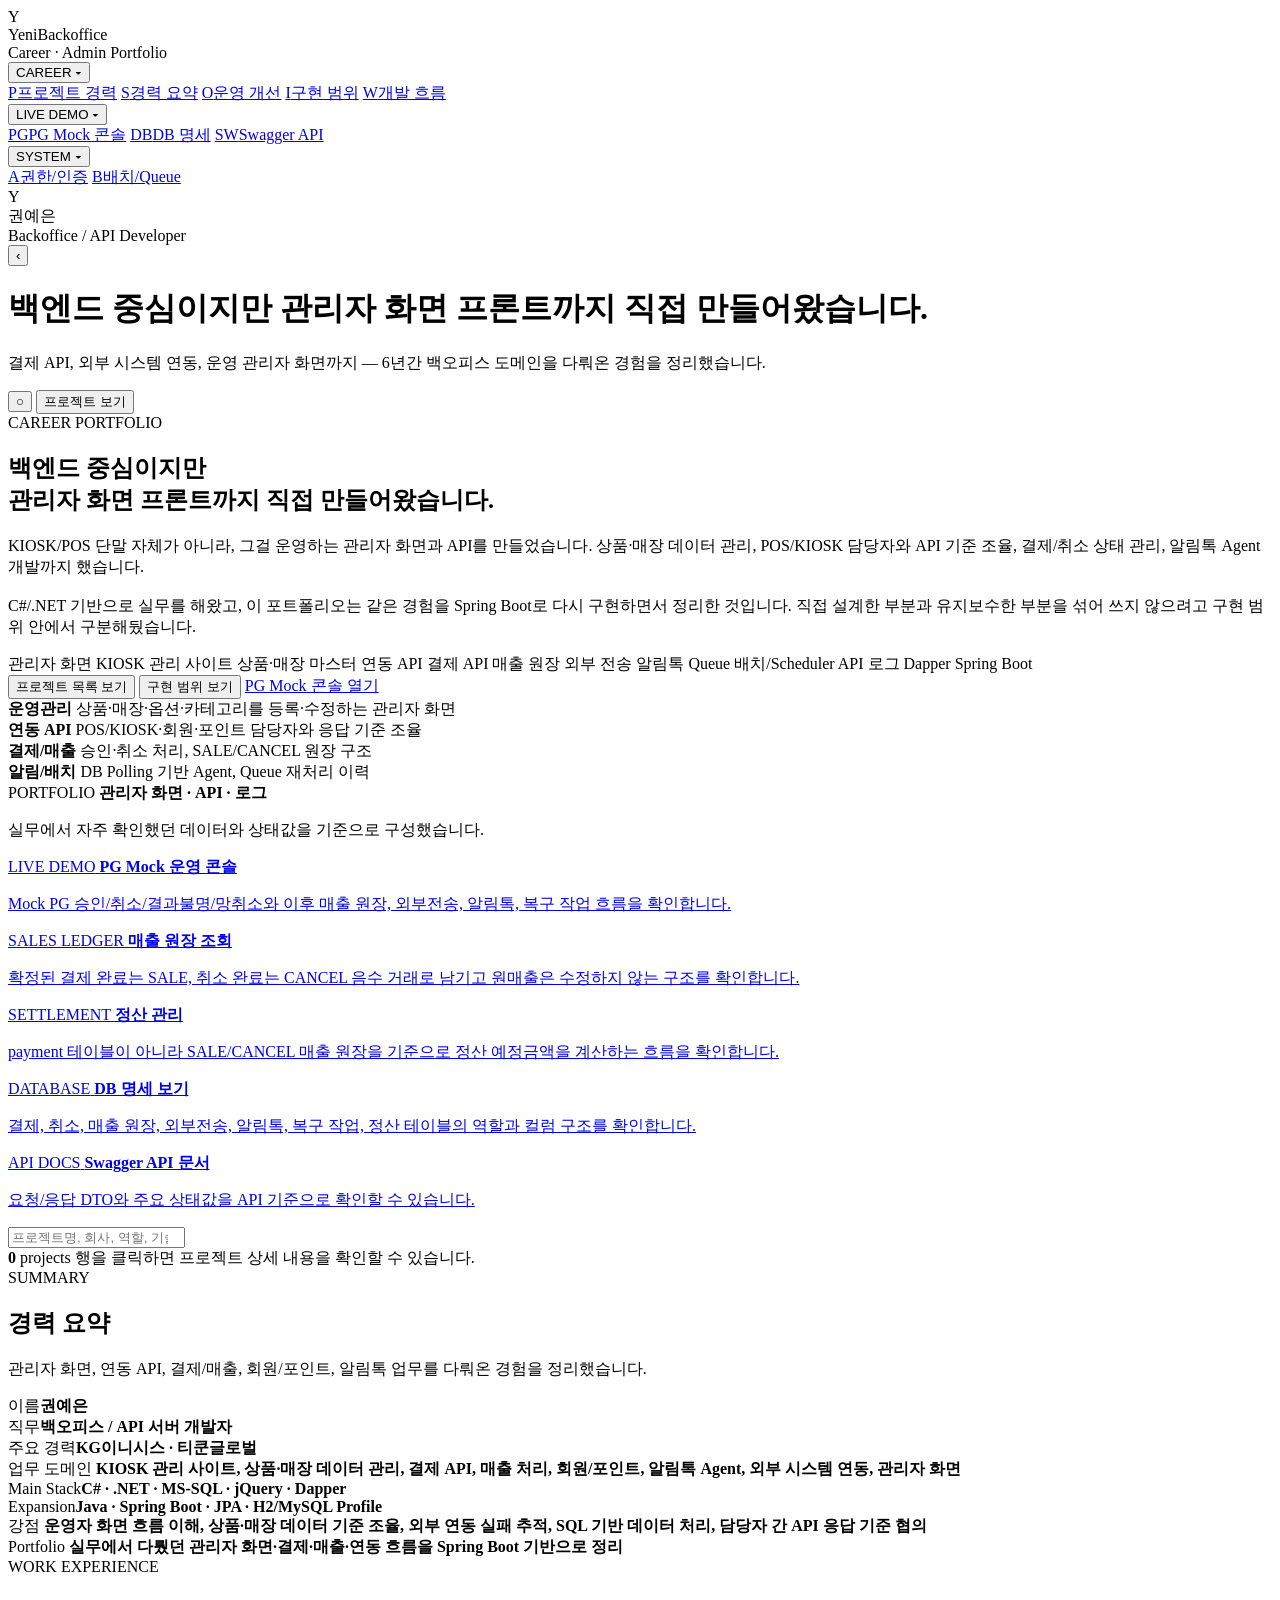
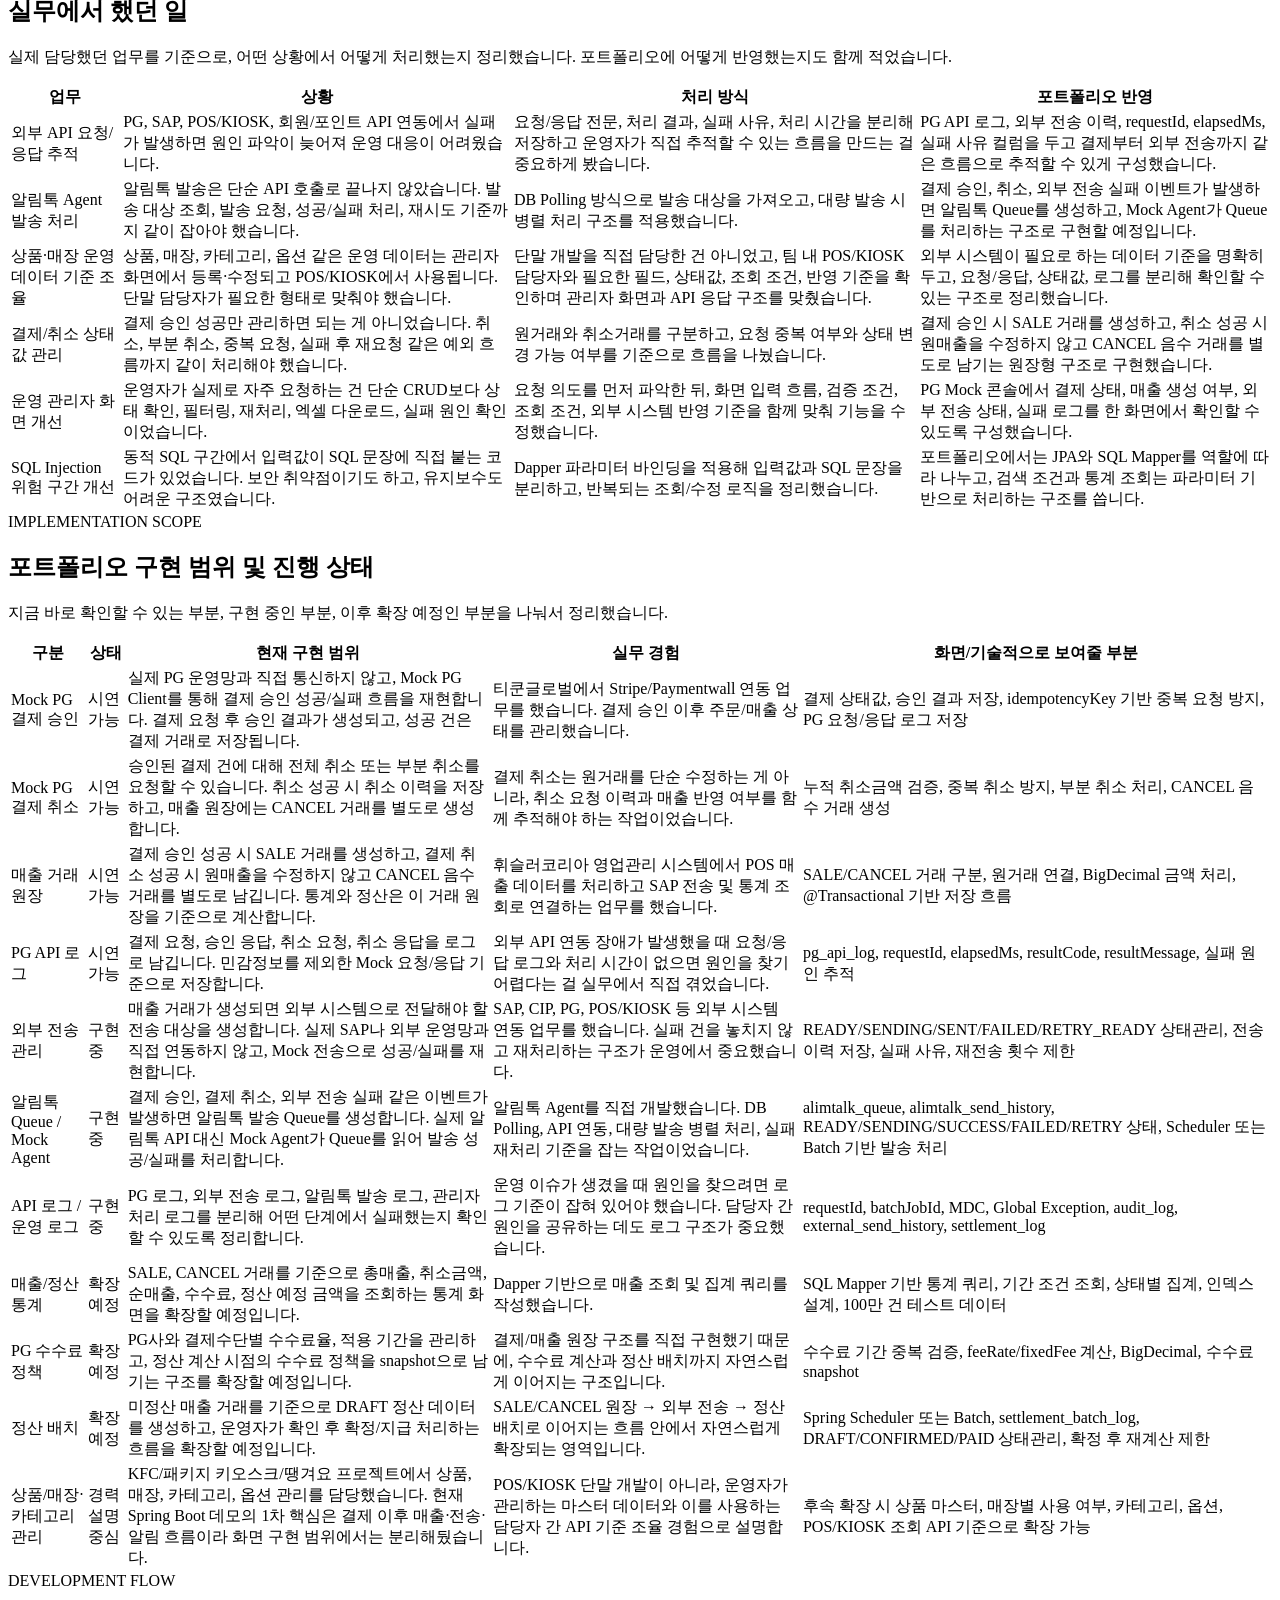
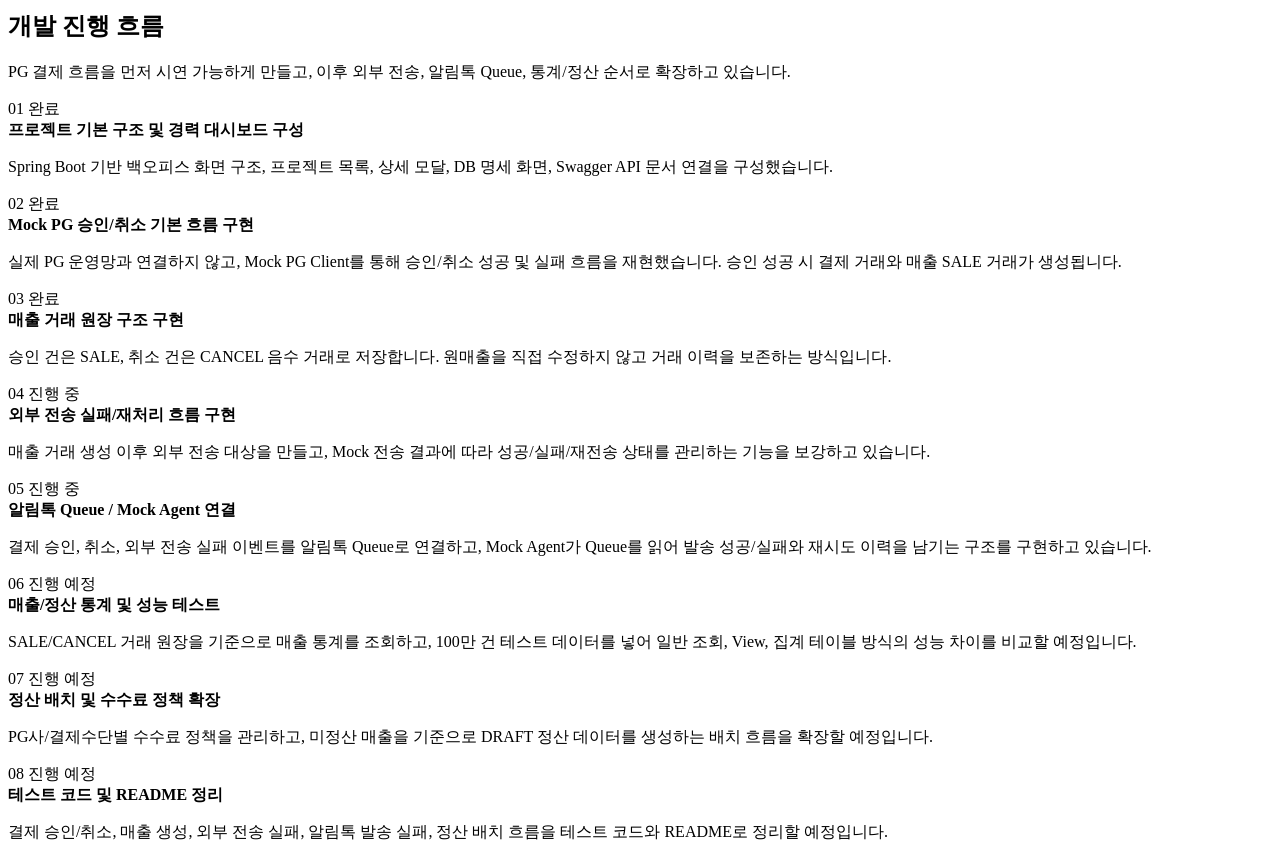
==== api/src/main/resources/templates/dashboard/index.html @ a398a505 "feat: 결제 운영 백오피스 신뢰성 고도화 - 승인/취소 멱등성, 결과불명 복구 작업, SALE/CANCEL 매출 원장 흐름 보강 - RecoveryTask, 외부전송, 알림톡 " ====
﻿<!DOCTYPE html>
<html lang="ko" xmlns:th="http://www.thymeleaf.org">
<head>
    <meta charset="UTF-8" />
    <meta name="viewport" content="width=device-width, initial-scale=1.0" />
    <title>권예은 Backoffice Career Portfolio</title>
    <link rel="stylesheet" th:href="@{/vendor/tabulator/tabulator.min.css}" />
    <link rel="stylesheet" th:href="@{/css/pages/dashboard.css}" />
</head>
<body>
<div class="app">
    <aside class="sidebar" id="sidebar">
        <div class="brand">
            <div class="brand-mark">Y</div>
            <div>
                <div class="brand-title">Yeni<span>Backoffice</span></div>
                <div class="brand-sub">Career · Admin Portfolio</div>
            </div>
        </div>

        <nav class="nav" aria-label="사이드 메뉴">
            <div class="nav-group" data-group="career">
                <button class="nav-toggle" type="button" aria-expanded="true">
                    <span>CAREER</span>
                    <span class="nav-arrow">▾</span>
                </button>
                <div class="nav-items">
                    <a class="nav-link active" href="#projects"><span class="nav-icon">P</span><span class="nav-text">프로젝트 경력</span></a>
                    <a class="nav-link" href="#overview"><span class="nav-icon">S</span><span class="nav-text">경력 요약</span></a>
                    <a class="nav-link" href="#operations"><span class="nav-icon">O</span><span class="nav-text">운영 개선</span></a>
                    <a class="nav-link" href="#scope"><span class="nav-icon">I</span><span class="nav-text">구현 범위</span></a>
                    <a class="nav-link" href="#workflow"><span class="nav-icon">W</span><span class="nav-text">개발 흐름</span></a>
                </div>
            </div>

            <div class="nav-group" data-group="demo">
                <button class="nav-toggle" type="button" aria-expanded="true">
                    <span>LIVE DEMO</span>
                    <span class="nav-arrow">▾</span>
                </button>
                <div class="nav-items">
                    <a class="nav-link" href="/admin/payment-operations"><span class="nav-icon">PG</span><span class="nav-text">PG Mock 콘솔</span></a>
                    <a class="nav-link" href="/admin/database-spec"><span class="nav-icon">DB</span><span class="nav-text">DB 명세</span></a>
                    <a class="nav-link" href="/swagger-ui/index.html" target="_blank" rel="noopener"><span class="nav-icon">SW</span><span class="nav-text">Swagger API</span></a>
                </div>
            </div>

            <div class="nav-group" data-group="system">
                <button class="nav-toggle" type="button" aria-expanded="true">
                    <span>SYSTEM</span>
                    <span class="nav-arrow">▾</span>
                </button>
                <div class="nav-items">
                    <a class="nav-link" href="#workflow"><span class="nav-icon">A</span><span class="nav-text">권한/인증</span></a>
                    <a class="nav-link" href="#workflow"><span class="nav-icon">B</span><span class="nav-text">배치/Queue</span></a>
                </div>
            </div>
        </nav>

        <div class="sidebar-footer">
            <div class="mini-profile">
                <div class="mini-avatar">Y</div>
                <div>
                    <div class="mini-name">권예은</div>
                    <div class="mini-role">Backoffice / API Developer</div>
                </div>
            </div>
        </div>
    </aside>

    <main class="main">
        <header class="topbar">
            <div class="top-left">
                <button class="menu-btn sidebar-toggle-btn" type="button" onclick="toggleSidebar()" aria-label="사이드바 접기/펼치기">
                    <span class="toggle-icon">‹</span>
                </button>
                <div class="page-title">
                    <h1>백엔드 중심이지만 관리자 화면 프론트까지 직접 만들어왔습니다.</h1>
                    <p>결제 API, 외부 시스템 연동, 운영 관리자 화면까지 — 6년간 백오피스 도메인을 다뤄온 경험을 정리했습니다.</p>
                </div>
            </div>
            <div class="top-actions">
                <button class="icon-btn" type="button" aria-label="알림">○</button>
                <button class="primary-action" type="button" onclick="document.getElementById('projects').scrollIntoView({behavior:'smooth'})">프로젝트 보기</button>
            </div>
        </header>

        <section class="content">
            <section class="impact-hero reveal" id="projects">
                <div class="impact-copy">
                    <div class="eyebrow">CAREER PORTFOLIO</div>
                    <h2>
                        백엔드 중심이지만<br />
                        관리자 화면 프론트까지 직접 만들어왔습니다.
                    </h2>
                    <p>
                        KIOSK/POS 단말 자체가 아니라, 그걸 운영하는 관리자 화면과 API를 만들었습니다.
                        상품·매장 데이터 관리, POS/KIOSK 담당자와 API 기준 조율,
                        결제/취소 상태 관리, 알림톡 Agent 개발까지 했습니다.
                        <br /><br />
                        C#/.NET 기반으로 실무를 해왔고, 이 포트폴리오는 같은 경험을
                        Spring Boot로 다시 구현하면서 정리한 것입니다.
                        직접 설계한 부분과 유지보수한 부분을 섞어 쓰지 않으려고
                        구현 범위 안에서 구분해뒀습니다.
                    </p>

                    <div class="hero-keywords" aria-label="핵심 업무 키워드">
                        <span>관리자 화면</span>
                        <span>KIOSK 관리 사이트</span>
                        <span>상품·매장 마스터</span>
                        <span>연동 API</span>
                        <span>결제 API</span>
                        <span>매출 원장</span>
                        <span>외부 전송</span>
                        <span>알림톡 Queue</span>
                        <span>배치/Scheduler</span>
                        <span>API 로그</span>
                        <span>Dapper</span>
                        <span>Spring Boot</span>
                    </div>

                    <div class="hero-actions">
                        <button class="primary-action" type="button" onclick="document.querySelector('.table-wrap').scrollIntoView({behavior:'smooth', block:'start'})">프로젝트 목록 보기</button>
                        <button class="btn" type="button" onclick="document.getElementById('scope').scrollIntoView({behavior:'smooth', block:'start'})">구현 범위 보기</button>
                        <a class="primary-action" href="/admin/payment-operations">PG Mock 콘솔 열기</a>
                    </div>
                </div>

                <div class="impact-stats" aria-label="경력 요약 지표">
                    <div class="stat-card">
                        <strong>운영관리</strong>
                        <span>상품·매장·옵션·카테고리를 등록·수정하는 관리자 화면</span>
                    </div>
                    <div class="stat-card">
                        <strong>연동 API</strong>
                        <span>POS/KIOSK·회원·포인트 담당자와 응답 기준 조율</span>
                    </div>
                    <div class="stat-card">
                        <strong>결제/매출</strong>
                        <span>승인·취소 처리, SALE/CANCEL 원장 구조</span>
                    </div>
                    <div class="stat-card">
                        <strong>알림/배치</strong>
                        <span>DB Polling 기반 Agent, Queue 재처리 이력</span>
                    </div>
                    <div class="stat-note">
                        <span>PORTFOLIO</span>
                        <strong>관리자 화면 · API · 로그</strong>
                        <p>실무에서 자주 확인했던 데이터와 상태값을 기준으로 구성했습니다.</p>
                    </div>
                </div>
            </section>

            <section class="demo-entry reveal delayed" aria-label="포트폴리오 구현 데모 바로가기">
                <a class="demo-entry-card primary" href="/admin/payment-operations">
                    <span>LIVE DEMO</span>
                    <strong>PG Mock 운영 콘솔</strong>
                    <p>Mock PG 승인/취소/결과불명/망취소와 이후 매출 원장, 외부전송, 알림톡, 복구 작업 흐름을 확인합니다.</p>
                </a>
                <a class="demo-entry-card" href="/admin/sales-ledger">
                    <span>SALES LEDGER</span>
                    <strong>매출 원장 조회</strong>
                    <p>확정된 결제 완료는 SALE, 취소 완료는 CANCEL 음수 거래로 남기고 원매출은 수정하지 않는 구조를 확인합니다.</p>
                </a>
                <a class="demo-entry-card" href="/admin/settlements">
                    <span>SETTLEMENT</span>
                    <strong>정산 관리</strong>
                    <p>payment 테이블이 아니라 SALE/CANCEL 매출 원장을 기준으로 정산 예정금액을 계산하는 흐름을 확인합니다.</p>
                </a>
                <a class="demo-entry-card" href="/admin/database-spec">
                    <span>DATABASE</span>
                    <strong>DB 명세 보기</strong>
                    <p>결제, 취소, 매출 원장, 외부전송, 알림톡, 복구 작업, 정산 테이블의 역할과 컬럼 구조를 확인합니다.</p>
                </a>
                <a class="demo-entry-card" href="/swagger-ui/index.html" target="_blank" rel="noopener">
                    <span>API DOCS</span>
                    <strong>Swagger API 문서</strong>
                    <p>요청/응답 DTO와 주요 상태값을 API 기준으로 확인할 수 있습니다.</p>
                </a>
            </section>

            <div class="search-row reveal delayed">
                <div class="search-wrap">
                    <input class="main-search" id="keywordInput" type="search" placeholder="프로젝트명, 회사, 역할, 기술 키워드 검색" />
                </div>
            </div>

            <div class="filter-chips" id="filterChips"></div>

            <div class="table-wrap">
                <div class="result-meta">
                    <span><strong id="resultCount">0</strong> projects</span>
                    <span>행을 클릭하면 프로젝트 상세 내용을 확인할 수 있습니다.</span>
                </div>
                <div id="projectTable" class="project-table" aria-label="경력 프로젝트 목록"></div>
            </div>

            <section class="section" id="overview">
                <div class="section-head">
                    <div class="section-label">SUMMARY</div>
                    <h2>경력 요약</h2>
                    <p>관리자 화면, 연동 API, 결제/매출, 회원/포인트, 알림톡 업무를 다뤄온 경험을 정리했습니다.</p>
                </div>

                <div class="overview-grid">
                    <div class="plain-panel">
                        <div class="plain-row"><span>이름</span><strong>권예은</strong></div>
                        <div class="plain-row"><span>직무</span><strong>백오피스 / API 서버 개발자</strong></div>
                        <div class="plain-row"><span>주요 경력</span><strong>KG이니시스 · 티쿤글로벌</strong></div>
                        <div class="plain-row">
                            <span>업무 도메인</span>
                            <strong>KIOSK 관리 사이트, 상품·매장 데이터 관리, 결제 API, 매출 처리, 회원/포인트, 알림톡 Agent, 외부 시스템 연동, 관리자 화면</strong>
                        </div>
                    </div>

                    <div class="plain-panel">
                        <div class="plain-row"><span>Main Stack</span><strong>C# · .NET · MS-SQL · jQuery · Dapper</strong></div>
                        <div class="plain-row"><span>Expansion</span><strong>Java · Spring Boot · JPA · H2/MySQL Profile</strong></div>
                        <div class="plain-row">
                            <span>강점</span>
                            <strong>운영자 화면 흐름 이해, 상품·매장 데이터 기준 조율, 외부 연동 실패 추적, SQL 기반 데이터 처리, 담당자 간 API 응답 기준 협의</strong>
                        </div>
                        <div class="plain-row">
                            <span>Portfolio</span>
                            <strong>실무에서 다뤘던 관리자 화면·결제·매출·연동 흐름을 Spring Boot 기반으로 정리</strong>
                        </div>
                    </div>
                </div>
            </section>

            <section class="section" id="operations">
                <div class="section-head">
                    <div class="section-label">WORK EXPERIENCE</div>
                    <h2>실무에서 했던 일</h2>
                    <p>
                        실제 담당했던 업무를 기준으로, 어떤 상황에서 어떻게 처리했는지 정리했습니다.
                        포트폴리오에 어떻게 반영했는지도 함께 적었습니다.
                    </p>
                </div>

                <div class="table-wrap">
                    <table class="scope-table">
                        <thead>
                        <tr>
                            <th>업무</th>
                            <th>상황</th>
                            <th>처리 방식</th>
                            <th>포트폴리오 반영</th>
                        </tr>
                        </thead>
                        <tbody>
                        <tr>
                            <td>외부 API 요청/응답 추적</td>
                            <td>
                                PG, SAP, POS/KIOSK, 회원/포인트 API 연동에서 실패가 발생하면
                                원인 파악이 늦어져 운영 대응이 어려웠습니다.
                            </td>
                            <td>
                                요청/응답 전문, 처리 결과, 실패 사유, 처리 시간을 분리해 저장하고
                                운영자가 직접 추적할 수 있는 흐름을 만드는 걸 중요하게 봤습니다.
                            </td>
                            <td>
                                PG API 로그, 외부 전송 이력, requestId, elapsedMs, 실패 사유 컬럼을 두고
                                결제부터 외부 전송까지 같은 흐름으로 추적할 수 있게 구성했습니다.
                            </td>
                        </tr>

                        <tr>
                            <td>알림톡 Agent 발송 처리</td>
                            <td>
                                알림톡 발송은 단순 API 호출로 끝나지 않았습니다.
                                발송 대상 조회, 발송 요청, 성공/실패 처리, 재시도 기준까지 같이 잡아야 했습니다.
                            </td>
                            <td>
                                DB Polling 방식으로 발송 대상을 가져오고,
                                대량 발송 시 병렬 처리 구조를 적용했습니다.
                            </td>
                            <td>
                                결제 승인, 취소, 외부 전송 실패 이벤트가 발생하면 알림톡 Queue를 생성하고,
                                Mock Agent가 Queue를 처리하는 구조로 구현할 예정입니다.
                            </td>
                        </tr>

                        <tr>
                            <td>상품·매장 운영 데이터 기준 조율</td>
                            <td>
                                상품, 매장, 카테고리, 옵션 같은 운영 데이터는
                                관리자 화면에서 등록·수정되고 POS/KIOSK에서 사용됩니다.
                                단말 담당자가 필요한 형태로 맞춰야 했습니다.
                            </td>
                            <td>
                                단말 개발을 직접 담당한 건 아니었고,
                                팀 내 POS/KIOSK 담당자와 필요한 필드, 상태값, 조회 조건, 반영 기준을
                                확인하며 관리자 화면과 API 응답 구조를 맞췄습니다.
                            </td>
                            <td>
                                외부 시스템이 필요로 하는 데이터 기준을 명확히 두고,
                                요청/응답, 상태값, 로그를 분리해 확인할 수 있는 구조로 정리했습니다.
                            </td>
                        </tr>

                        <tr>
                            <td>결제/취소 상태값 관리</td>
                            <td>
                                결제 승인 성공만 관리하면 되는 게 아니었습니다.
                                취소, 부분 취소, 중복 요청, 실패 후 재요청 같은 예외 흐름까지
                                같이 처리해야 했습니다.
                            </td>
                            <td>
                                원거래와 취소거래를 구분하고,
                                요청 중복 여부와 상태 변경 가능 여부를 기준으로 흐름을 나눴습니다.
                            </td>
                            <td>
                                결제 승인 시 SALE 거래를 생성하고, 취소 성공 시 원매출을 수정하지 않고
                                CANCEL 음수 거래를 별도로 남기는 원장형 구조로 구현했습니다.
                            </td>
                        </tr>

                        <tr>
                            <td>운영 관리자 화면 개선</td>
                            <td>
                                운영자가 실제로 자주 요청하는 건 단순 CRUD보다
                                상태 확인, 필터링, 재처리, 엑셀 다운로드, 실패 원인 확인이었습니다.
                            </td>
                            <td>
                                요청 의도를 먼저 파악한 뒤,
                                화면 입력 흐름, 검증 조건, 조회 조건, 외부 시스템 반영 기준을
                                함께 맞춰 기능을 수정했습니다.
                            </td>
                            <td>
                                PG Mock 콘솔에서 결제 상태, 매출 생성 여부, 외부 전송 상태,
                                실패 로그를 한 화면에서 확인할 수 있도록 구성했습니다.
                            </td>
                        </tr>

                        <tr>
                            <td>SQL Injection 위험 구간 개선</td>
                            <td>
                                동적 SQL 구간에서 입력값이 SQL 문장에 직접 붙는 코드가 있었습니다.
                                보안 취약점이기도 하고, 유지보수도 어려운 구조였습니다.
                            </td>
                            <td>
                                Dapper 파라미터 바인딩을 적용해 입력값과 SQL 문장을 분리하고,
                                반복되는 조회/수정 로직을 정리했습니다.
                            </td>
                            <td>
                                포트폴리오에서는 JPA와 SQL Mapper를 역할에 따라 나누고,
                                검색 조건과 통계 조회는 파라미터 기반으로 처리하는 구조를 씁니다.
                            </td>
                        </tr>
                        </tbody>
                    </table>
                </div>
            </section>

            <section class="section" id="scope">
                <div class="section-head">
                    <div class="section-label">IMPLEMENTATION SCOPE</div>
                    <h2>포트폴리오 구현 범위 및 진행 상태</h2>
                    <p>
                        지금 바로 확인할 수 있는 부분, 구현 중인 부분, 이후 확장 예정인 부분을 나눠서 정리했습니다.
                    </p>
                </div>

                <div class="table-wrap">
                    <table class="scope-table">
                        <thead>
                        <tr>
                            <th>구분</th>
                            <th>상태</th>
                            <th>현재 구현 범위</th>
                            <th>실무 경험</th>
                            <th>화면/기술적으로 보여줄 부분</th>
                        </tr>
                        </thead>
                        <tbody>
                        <tr>
                            <td>Mock PG 결제 승인</td>
                            <td><span class="status-badge done">시연 가능</span></td>
                            <td>
                                실제 PG 운영망과 직접 통신하지 않고, Mock PG Client를 통해 결제 승인 성공/실패 흐름을 재현합니다.
                                결제 요청 후 승인 결과가 생성되고, 성공 건은 결제 거래로 저장됩니다.
                            </td>
                            <td>
                                티쿤글로벌에서 Stripe/Paymentwall 연동 업무를 했습니다.
                                결제 승인 이후 주문/매출 상태를 관리했습니다.
                            </td>
                            <td>
                                결제 상태값, 승인 결과 저장, idempotencyKey 기반 중복 요청 방지,
                                PG 요청/응답 로그 저장
                            </td>
                        </tr>

                        <tr>
                            <td>Mock PG 결제 취소</td>
                            <td><span class="status-badge done">시연 가능</span></td>
                            <td>
                                승인된 결제 건에 대해 전체 취소 또는 부분 취소를 요청할 수 있습니다.
                                취소 성공 시 취소 이력을 저장하고, 매출 원장에는 CANCEL 거래를 별도로 생성합니다.
                            </td>
                            <td>
                                결제 취소는 원거래를 단순 수정하는 게 아니라,
                                취소 요청 이력과 매출 반영 여부를 함께 추적해야 하는 작업이었습니다.
                            </td>
                            <td>
                                누적 취소금액 검증, 중복 취소 방지, 부분 취소 처리,
                                CANCEL 음수 거래 생성
                            </td>
                        </tr>

                        <tr>
                            <td>매출 거래 원장</td>
                            <td><span class="status-badge done">시연 가능</span></td>
                            <td>
                                결제 승인 성공 시 SALE 거래를 생성하고,
                                결제 취소 성공 시 원매출을 수정하지 않고 CANCEL 음수 거래를 별도로 남깁니다.
                                통계와 정산은 이 거래 원장을 기준으로 계산합니다.
                            </td>
                            <td>
                                휘슬러코리아 영업관리 시스템에서 POS 매출 데이터를 처리하고
                                SAP 전송 및 통계 조회로 연결하는 업무를 했습니다.
                            </td>
                            <td>
                                SALE/CANCEL 거래 구분, 원거래 연결, BigDecimal 금액 처리,
                                @Transactional 기반 저장 흐름
                            </td>
                        </tr>

                        <tr>
                            <td>PG API 로그</td>
                            <td><span class="status-badge done">시연 가능</span></td>
                            <td>
                                결제 요청, 승인 응답, 취소 요청, 취소 응답을 로그로 남깁니다.
                                민감정보를 제외한 Mock 요청/응답 기준으로 저장합니다.
                            </td>
                            <td>
                                외부 API 연동 장애가 발생했을 때 요청/응답 로그와 처리 시간이
                                없으면 원인을 찾기 어렵다는 걸 실무에서 직접 겪었습니다.
                            </td>
                            <td>
                                pg_api_log, requestId, elapsedMs, resultCode, resultMessage,
                                실패 원인 추적
                            </td>
                        </tr>

                        <tr>
                            <td>외부 전송 관리</td>
                            <td><span class="status-badge progress">구현 중</span></td>
                            <td>
                                매출 거래가 생성되면 외부 시스템으로 전달해야 할 전송 대상을 생성합니다.
                                실제 SAP나 외부 운영망과 직접 연동하지 않고, Mock 전송으로 성공/실패를 재현합니다.
                            </td>
                            <td>
                                SAP, CIP, PG, POS/KIOSK 등 외부 시스템 연동 업무를 했습니다.
                                실패 건을 놓치지 않고 재처리하는 구조가 운영에서 중요했습니다.
                            </td>
                            <td>
                                READY/SENDING/SENT/FAILED/RETRY_READY 상태관리,
                                전송 이력 저장, 실패 사유, 재전송 횟수 제한
                            </td>
                        </tr>

                        <tr>
                            <td>알림톡 Queue / Mock Agent</td>
                            <td><span class="status-badge progress">구현 중</span></td>
                            <td>
                                결제 승인, 결제 취소, 외부 전송 실패 같은 이벤트가 발생하면
                                알림톡 발송 Queue를 생성합니다.
                                실제 알림톡 API 대신 Mock Agent가 Queue를 읽어 발송 성공/실패를 처리합니다.
                            </td>
                            <td>
                                알림톡 Agent를 직접 개발했습니다.
                                DB Polling, API 연동, 대량 발송 병렬 처리, 실패 재처리 기준을 잡는 작업이었습니다.
                            </td>
                            <td>
                                alimtalk_queue, alimtalk_send_history,
                                READY/SENDING/SUCCESS/FAILED/RETRY 상태,
                                Scheduler 또는 Batch 기반 발송 처리
                            </td>
                        </tr>

                        <tr>
                            <td>API 로그 / 운영 로그</td>
                            <td><span class="status-badge progress">구현 중</span></td>
                            <td>
                                PG 로그, 외부 전송 로그, 알림톡 발송 로그, 관리자 처리 로그를 분리해
                                어떤 단계에서 실패했는지 확인할 수 있도록 정리합니다.
                            </td>
                            <td>
                                운영 이슈가 생겼을 때 원인을 찾으려면 로그 기준이 잡혀 있어야 했습니다.
                                담당자 간 원인을 공유하는 데도 로그 구조가 중요했습니다.
                            </td>
                            <td>
                                requestId, batchJobId, MDC, Global Exception,
                                audit_log, external_send_history, settlement_log
                            </td>
                        </tr>

                        <tr>
                            <td>매출/정산 통계</td>
                            <td><span class="status-badge planned">확장 예정</span></td>
                            <td>
                                SALE, CANCEL 거래를 기준으로 총매출, 취소금액, 순매출, 수수료,
                                정산 예정 금액을 조회하는 통계 화면을 확장할 예정입니다.
                            </td>
                            <td>
                                Dapper 기반으로 매출 조회 및 집계 쿼리를 작성했습니다.
                            </td>
                            <td>
                                SQL Mapper 기반 통계 쿼리, 기간 조건 조회,
                                상태별 집계, 인덱스 설계, 100만 건 테스트 데이터
                            </td>
                        </tr>

                        <tr>
                            <td>PG 수수료 정책</td>
                            <td><span class="status-badge planned">확장 예정</span></td>
                            <td>
                                PG사와 결제수단별 수수료율, 적용 기간을 관리하고,
                                정산 계산 시점의 수수료 정책을 snapshot으로 남기는 구조를 확장할 예정입니다.
                            </td>
                            <td>
                                결제/매출 원장 구조를 직접 구현했기 때문에,
                                수수료 계산과 정산 배치까지 자연스럽게 이어지는 구조입니다.
                            </td>
                            <td>
                                수수료 기간 중복 검증, feeRate/fixedFee 계산,
                                BigDecimal, 수수료 snapshot
                            </td>
                        </tr>

                        <tr>
                            <td>정산 배치</td>
                            <td><span class="status-badge planned">확장 예정</span></td>
                            <td>
                                미정산 매출 거래를 기준으로 DRAFT 정산 데이터를 생성하고,
                                운영자가 확인 후 확정/지급 처리하는 흐름을 확장할 예정입니다.
                            </td>
                            <td>
                                SALE/CANCEL 원장 → 외부 전송 → 정산 배치로 이어지는 흐름 안에서
                                자연스럽게 확장되는 영역입니다.
                            </td>
                            <td>
                                Spring Scheduler 또는 Batch, settlement_batch_log,
                                DRAFT/CONFIRMED/PAID 상태관리, 확정 후 재계산 제한
                            </td>
                        </tr>

                        <tr class="scope-excluded">
                            <td>상품/매장·카테고리 관리</td>
                            <td><span class="status-badge excluded">경력 설명 중심</span></td>
                            <td>
                                KFC/패키지 키오스크/땡겨요 프로젝트에서 상품, 매장, 카테고리, 옵션 관리를 담당했습니다.
                                현재 Spring Boot 데모의 1차 핵심은 결제 이후 매출·전송·알림 흐름이라
                                화면 구현 범위에서는 분리해뒀습니다.
                            </td>
                            <td>
                                POS/KIOSK 단말 개발이 아니라, 운영자가 관리하는 마스터 데이터와
                                이를 사용하는 담당자 간 API 기준 조율 경험으로 설명합니다.
                            </td>
                            <td>
                                후속 확장 시 상품 마스터, 매장별 사용 여부, 카테고리, 옵션,
                                POS/KIOSK 조회 API 기준으로 확장 가능
                            </td>
                        </tr>
                        </tbody>
                    </table>
                </div>
            </section>

            <section class="section" id="workflow">
                <div class="section-head">
                    <div class="section-label">DEVELOPMENT FLOW</div>
                    <h2>개발 진행 흐름</h2>
                    <p>
                        PG 결제 흐름을 먼저 시연 가능하게 만들고,
                        이후 외부 전송, 알림톡 Queue, 통계/정산 순서로 확장하고 있습니다.
                    </p>
                </div>

                <div class="workflow-list">
                    <div class="workflow-step">
                        <div class="workflow-step-head">
                            <span class="workflow-no">01</span>
                            <span class="status-badge done">완료</span>
                        </div>
                        <strong>프로젝트 기본 구조 및 경력 대시보드 구성</strong>
                        <p>
                            Spring Boot 기반 백오피스 화면 구조, 프로젝트 목록, 상세 모달,
                            DB 명세 화면, Swagger API 문서 연결을 구성했습니다.
                        </p>
                    </div>

                    <div class="workflow-step">
                        <div class="workflow-step-head">
                            <span class="workflow-no">02</span>
                            <span class="status-badge done">완료</span>
                        </div>
                        <strong>Mock PG 승인/취소 기본 흐름 구현</strong>
                        <p>
                            실제 PG 운영망과 연결하지 않고, Mock PG Client를 통해 승인/취소 성공 및 실패 흐름을 재현했습니다.
                            승인 성공 시 결제 거래와 매출 SALE 거래가 생성됩니다.
                        </p>
                    </div>

                    <div class="workflow-step">
                        <div class="workflow-step-head">
                            <span class="workflow-no">03</span>
                            <span class="status-badge done">완료</span>
                        </div>
                        <strong>매출 거래 원장 구조 구현</strong>
                        <p>
                            승인 건은 SALE, 취소 건은 CANCEL 음수 거래로 저장합니다.
                            원매출을 직접 수정하지 않고 거래 이력을 보존하는 방식입니다.
                        </p>
                    </div>

                    <div class="workflow-step">
                        <div class="workflow-step-head">
                            <span class="workflow-no">04</span>
                            <span class="status-badge progress">진행 중</span>
                        </div>
                        <strong>외부 전송 실패/재처리 흐름 구현</strong>
                        <p>
                            매출 거래 생성 이후 외부 전송 대상을 만들고,
                            Mock 전송 결과에 따라 성공/실패/재전송 상태를 관리하는 기능을 보강하고 있습니다.
                        </p>
                    </div>

                    <div class="workflow-step">
                        <div class="workflow-step-head">
                            <span class="workflow-no">05</span>
                            <span class="status-badge progress">진행 중</span>
                        </div>
                        <strong>알림톡 Queue / Mock Agent 연결</strong>
                        <p>
                            결제 승인, 취소, 외부 전송 실패 이벤트를 알림톡 Queue로 연결하고,
                            Mock Agent가 Queue를 읽어 발송 성공/실패와 재시도 이력을 남기는 구조를 구현하고 있습니다.
                        </p>
                    </div>

                    <div class="workflow-step">
                        <div class="workflow-step-head">
                            <span class="workflow-no">06</span>
                            <span class="status-badge planned">진행 예정</span>
                        </div>
                        <strong>매출/정산 통계 및 성능 테스트</strong>
                        <p>
                            SALE/CANCEL 거래 원장을 기준으로 매출 통계를 조회하고,
                            100만 건 테스트 데이터를 넣어 일반 조회, View, 집계 테이블 방식의 성능 차이를 비교할 예정입니다.
                        </p>
                    </div>

                    <div class="workflow-step">
                        <div class="workflow-step-head">
                            <span class="workflow-no">07</span>
                            <span class="status-badge planned">진행 예정</span>
                        </div>
                        <strong>정산 배치 및 수수료 정책 확장</strong>
                        <p>
                            PG사/결제수단별 수수료 정책을 관리하고,
                            미정산 매출을 기준으로 DRAFT 정산 데이터를 생성하는 배치 흐름을 확장할 예정입니다.
                        </p>
                    </div>

                    <div class="workflow-step">
                        <div class="workflow-step-head">
                            <span class="workflow-no">08</span>
                            <span class="status-badge planned">진행 예정</span>
                        </div>
                        <strong>테스트 코드 및 README 정리</strong>
                        <p>
                            결제 승인/취소, 매출 생성, 외부 전송 실패, 알림톡 발송 실패,
                            정산 배치 흐름을 테스트 코드와 README로 정리할 예정입니다.
                        </p>
                    </div>
                </div>
            </section>
        </section>
    </main>
</div>

<div th:replace="~{dashboard/fragments/project-modal :: projectModal}"></div>

<script th:inline="javascript">
    window.portfolioProjects = [];
</script>
<script th:src="@{/vendor/tabulator/tabulator.min.js}"></script>
<script th:src="@{/js/pages/dashboard.js}"></script>
</body>
</html>
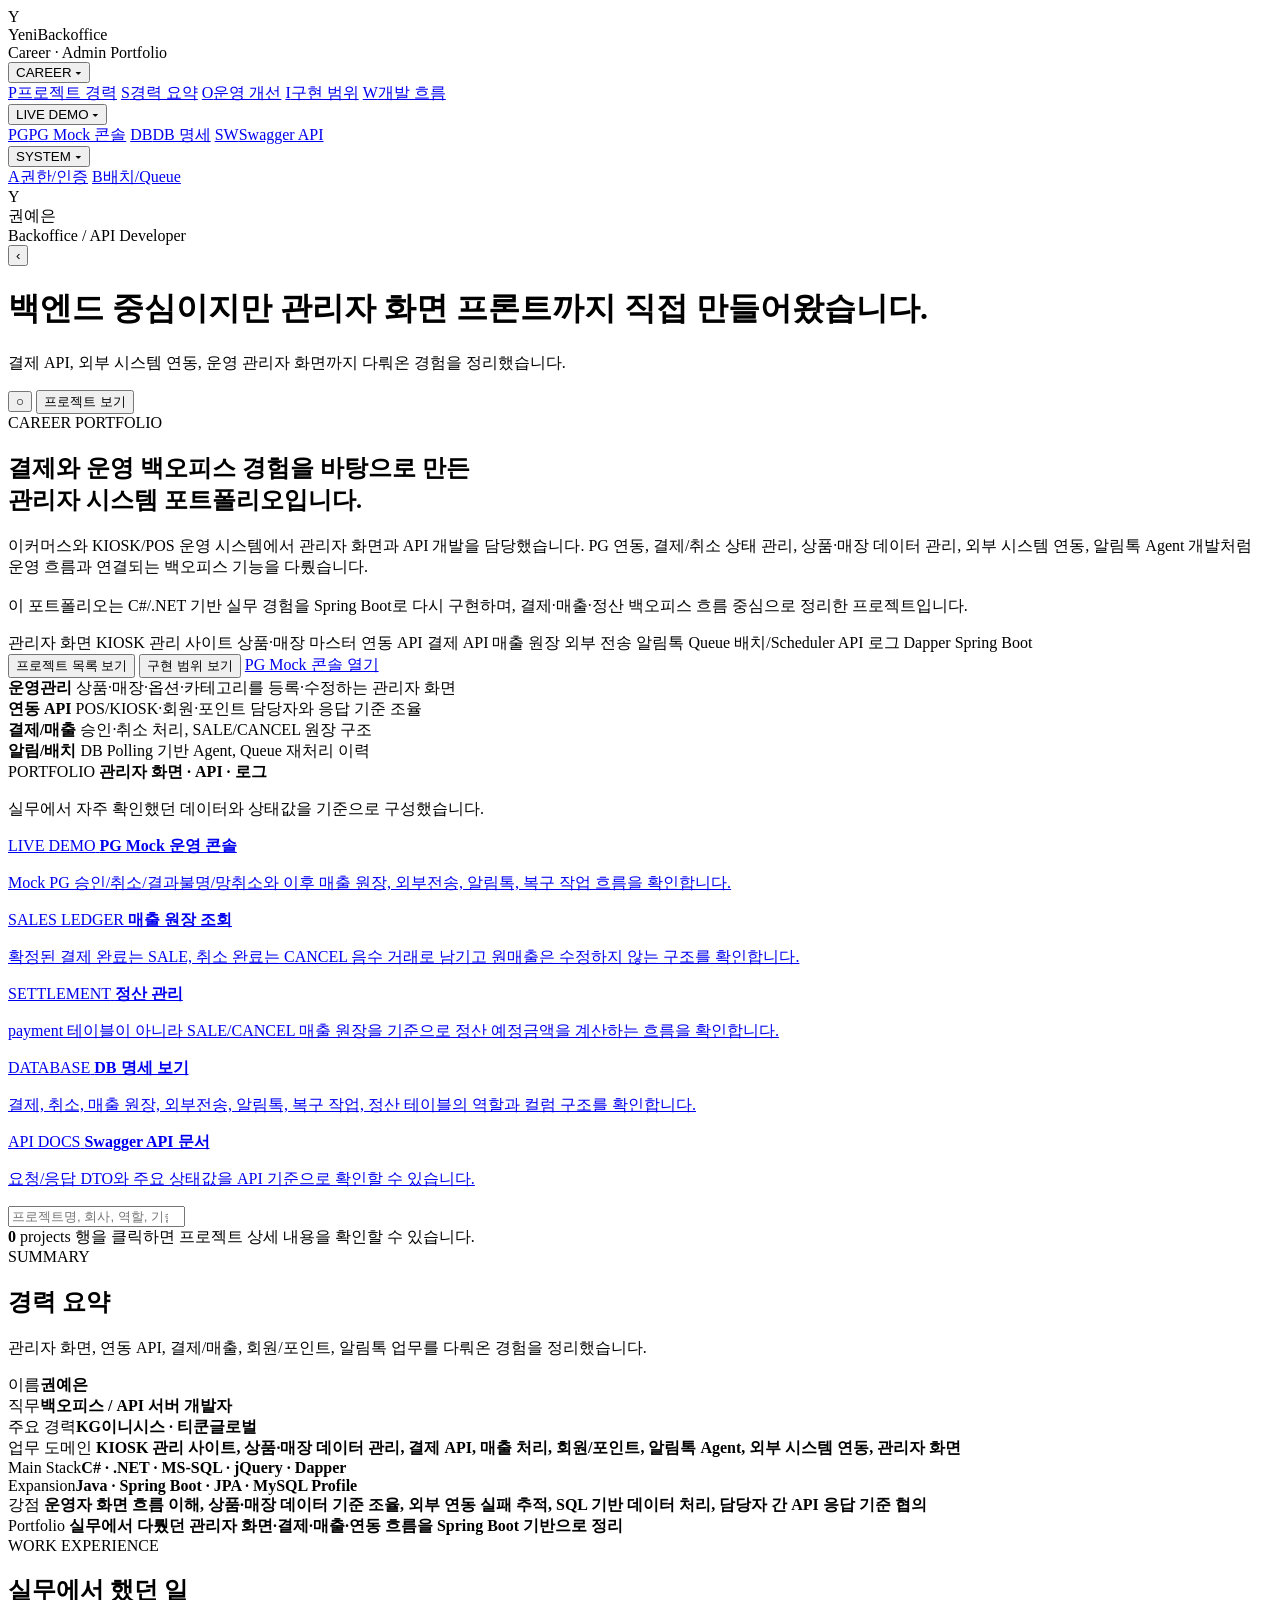
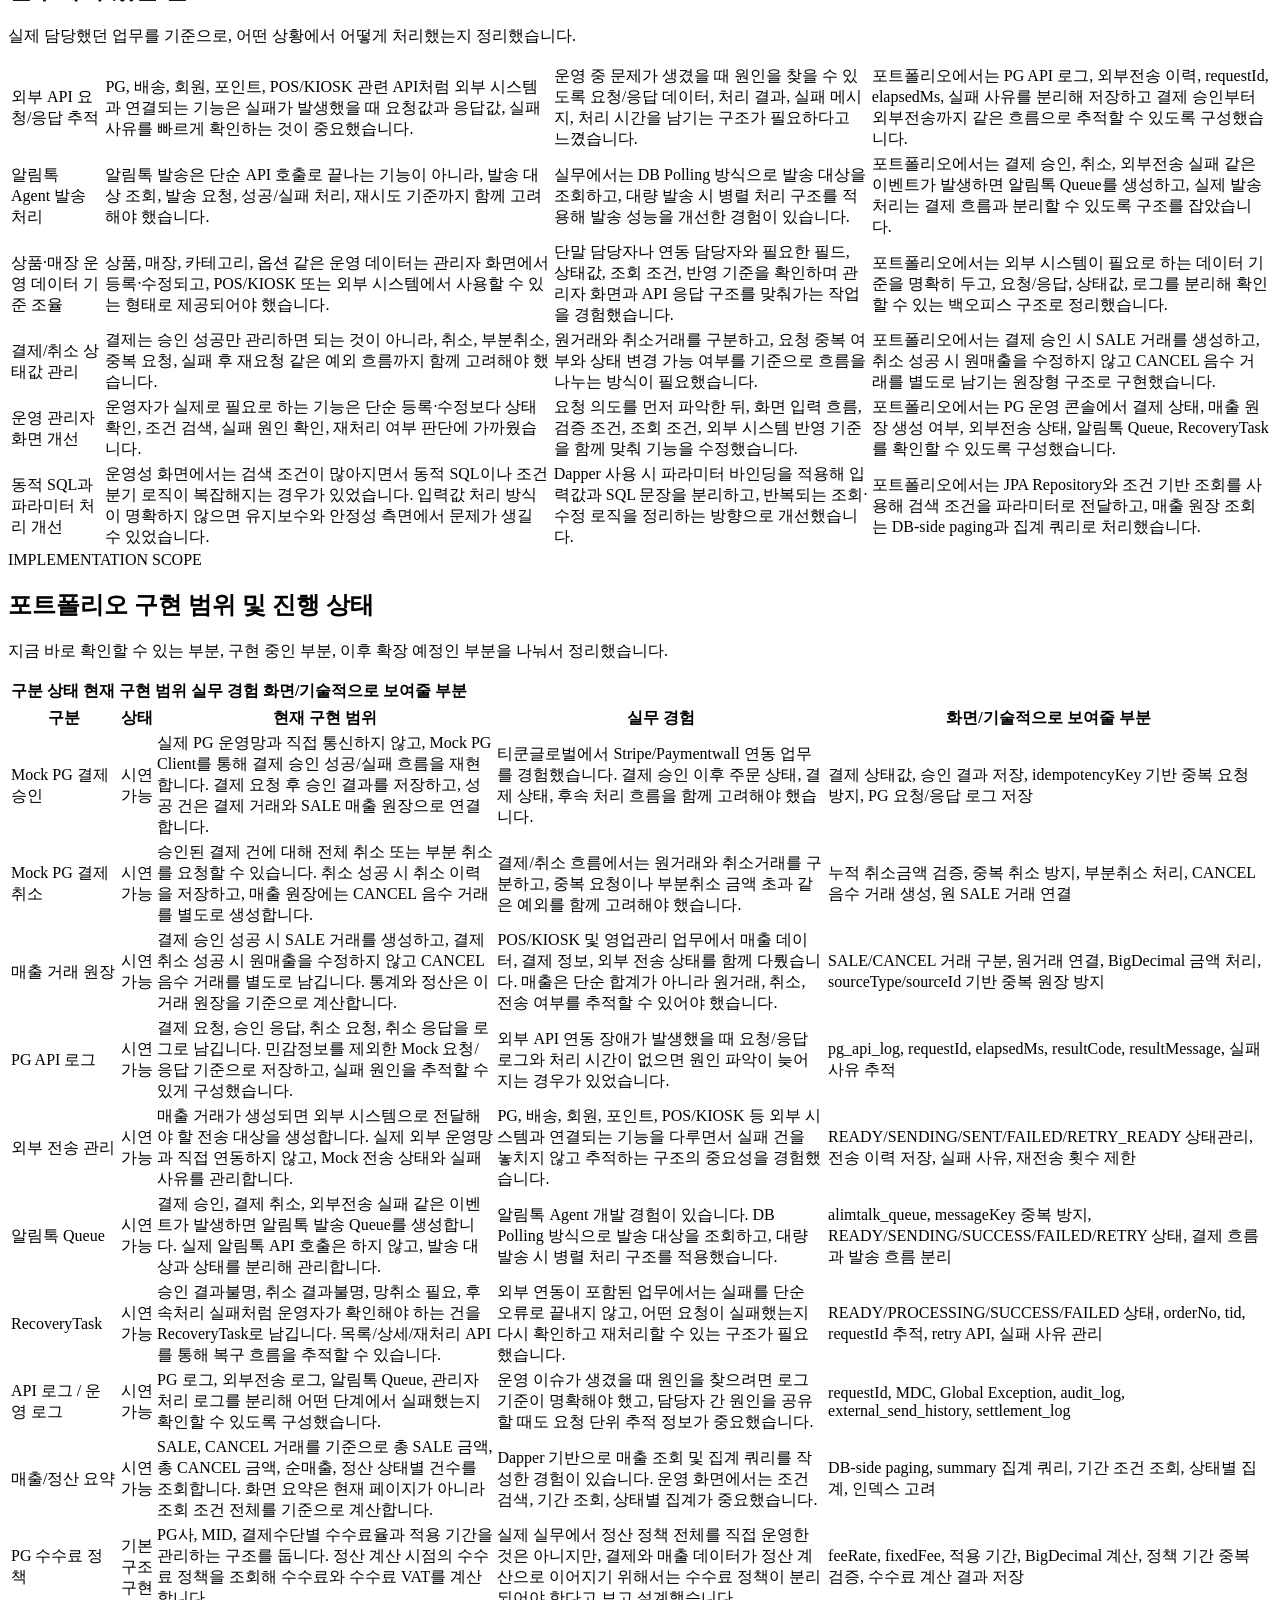
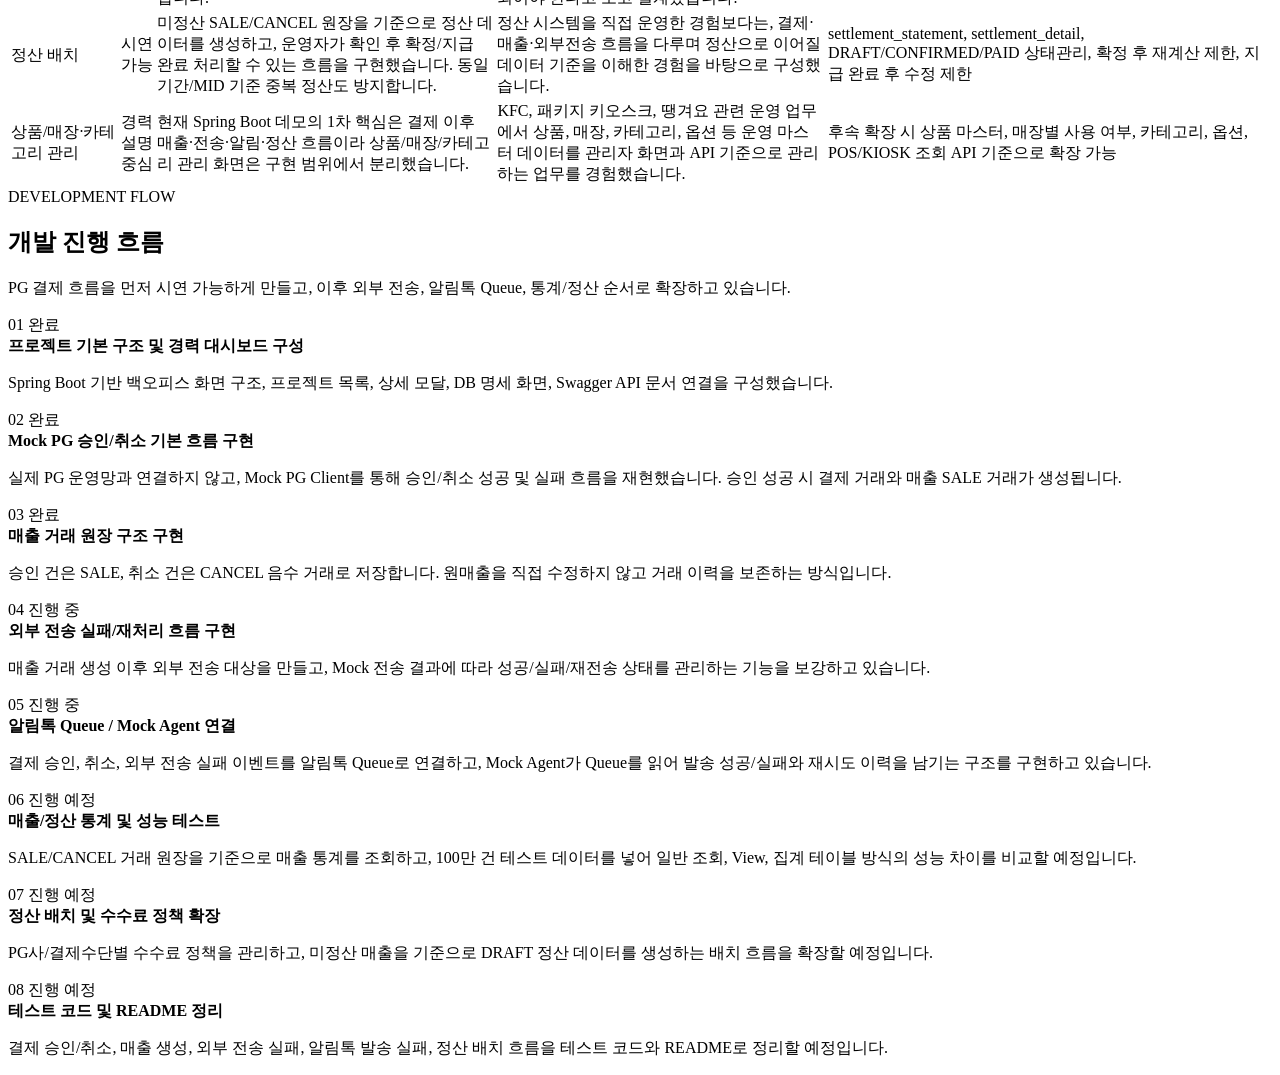
==== commit 1d6b8ace: "fix: 포트폴리오 데모 흐름과 로딩 UX 개선" ====
--- a/api/src/main/resources/templates/dashboard/index.html
+++ b/api/src/main/resources/templates/dashboard/index.html
@@ -76,7 +76,7 @@
                 </button>
                 <div class="page-title">
                     <h1>백엔드 중심이지만 관리자 화면 프론트까지 직접 만들어왔습니다.</h1>
-                    <p>결제 API, 외부 시스템 연동, 운영 관리자 화면까지 — 6년간 백오피스 도메인을 다뤄온 경험을 정리했습니다.</p>
+                    <p>결제 API, 외부 시스템 연동, 운영 관리자 화면까지 다뤄온 경험을 정리했습니다.</p>
                 </div>
             </div>
             <div class="top-actions">
@@ -90,20 +90,17 @@
                 <div class="impact-copy">
                     <div class="eyebrow">CAREER PORTFOLIO</div>
                     <h2>
-                        백엔드 중심이지만<br />
-                        관리자 화면 프론트까지 직접 만들어왔습니다.
+                        결제와 운영 백오피스 경험을 바탕으로 만든<br />
+                        관리자 시스템 포트폴리오입니다.
                     </h2>
-                    <p>
-                        KIOSK/POS 단말 자체가 아니라, 그걸 운영하는 관리자 화면과 API를 만들었습니다.
-                        상품·매장 데이터 관리, POS/KIOSK 담당자와 API 기준 조율,
-                        결제/취소 상태 관리, 알림톡 Agent 개발까지 했습니다.
+                      <p>
+                        이커머스와 KIOSK/POS 운영 시스템에서 관리자 화면과 API 개발을 담당했습니다.
+                        PG 연동, 결제/취소 상태 관리, 상품·매장 데이터 관리, 외부 시스템 연동,
+                        알림톡 Agent 개발처럼 운영 흐름과 연결되는 백오피스 기능을 다뤘습니다.
                         <br /><br />
-                        C#/.NET 기반으로 실무를 해왔고, 이 포트폴리오는 같은 경험을
-                        Spring Boot로 다시 구현하면서 정리한 것입니다.
-                        직접 설계한 부분과 유지보수한 부분을 섞어 쓰지 않으려고
-                        구현 범위 안에서 구분해뒀습니다.
+                        이 포트폴리오는 C#/.NET 기반 실무 경험을 Spring Boot로 다시 구현하며,
+                        결제·매출·정산 백오피스 흐름 중심으로 정리한 프로젝트입니다.
                     </p>
-
                     <div class="hero-keywords" aria-label="핵심 업무 키워드">
                         <span>관리자 화면</span>
                         <span>KIOSK 관리 사이트</span>
@@ -215,7 +212,7 @@
 
                     <div class="plain-panel">
                         <div class="plain-row"><span>Main Stack</span><strong>C# · .NET · MS-SQL · jQuery · Dapper</strong></div>
-                        <div class="plain-row"><span>Expansion</span><strong>Java · Spring Boot · JPA · H2/MySQL Profile</strong></div>
+                        <div class="plain-row"><span>Expansion</span><strong>Java · Spring Boot · JPA · MySQL Profile</strong></div>
                         <div class="plain-row">
                             <span>강점</span>
                             <strong>운영자 화면 흐름 이해, 상품·매장 데이터 기준 조율, 외부 연동 실패 추적, SQL 기반 데이터 처리, 담당자 간 API 응답 기준 협의</strong>
@@ -234,120 +231,108 @@
                     <h2>실무에서 했던 일</h2>
                     <p>
                         실제 담당했던 업무를 기준으로, 어떤 상황에서 어떻게 처리했는지 정리했습니다.
-                        포트폴리오에 어떻게 반영했는지도 함께 적었습니다.
                     </p>
                 </div>
 
                 <div class="table-wrap">
                     <table class="scope-table">
                         <thead>
-                        <tr>
-                            <th>업무</th>
-                            <th>상황</th>
-                            <th>처리 방식</th>
-                            <th>포트폴리오 반영</th>
-                        </tr>
-                        </thead>
-                        <tbody>
-                        <tr>
-                            <td>외부 API 요청/응답 추적</td>
-                            <td>
-                                PG, SAP, POS/KIOSK, 회원/포인트 API 연동에서 실패가 발생하면
-                                원인 파악이 늦어져 운영 대응이 어려웠습니다.
-                            </td>
-                            <td>
-                                요청/응답 전문, 처리 결과, 실패 사유, 처리 시간을 분리해 저장하고
-                                운영자가 직접 추적할 수 있는 흐름을 만드는 걸 중요하게 봤습니다.
-                            </td>
-                            <td>
-                                PG API 로그, 외부 전송 이력, requestId, elapsedMs, 실패 사유 컬럼을 두고
-                                결제부터 외부 전송까지 같은 흐름으로 추적할 수 있게 구성했습니다.
-                            </td>
-                        </tr>
-
-                        <tr>
-                            <td>알림톡 Agent 발송 처리</td>
-                            <td>
-                                알림톡 발송은 단순 API 호출로 끝나지 않았습니다.
-                                발송 대상 조회, 발송 요청, 성공/실패 처리, 재시도 기준까지 같이 잡아야 했습니다.
-                            </td>
-                            <td>
-                                DB Polling 방식으로 발송 대상을 가져오고,
-                                대량 발송 시 병렬 처리 구조를 적용했습니다.
-                            </td>
-                            <td>
-                                결제 승인, 취소, 외부 전송 실패 이벤트가 발생하면 알림톡 Queue를 생성하고,
-                                Mock Agent가 Queue를 처리하는 구조로 구현할 예정입니다.
-                            </td>
-                        </tr>
-
-                        <tr>
-                            <td>상품·매장 운영 데이터 기준 조율</td>
-                            <td>
-                                상품, 매장, 카테고리, 옵션 같은 운영 데이터는
-                                관리자 화면에서 등록·수정되고 POS/KIOSK에서 사용됩니다.
-                                단말 담당자가 필요한 형태로 맞춰야 했습니다.
-                            </td>
-                            <td>
-                                단말 개발을 직접 담당한 건 아니었고,
-                                팀 내 POS/KIOSK 담당자와 필요한 필드, 상태값, 조회 조건, 반영 기준을
-                                확인하며 관리자 화면과 API 응답 구조를 맞췄습니다.
-                            </td>
-                            <td>
-                                외부 시스템이 필요로 하는 데이터 기준을 명확히 두고,
-                                요청/응답, 상태값, 로그를 분리해 확인할 수 있는 구조로 정리했습니다.
-                            </td>
-                        </tr>
-
-                        <tr>
-                            <td>결제/취소 상태값 관리</td>
-                            <td>
-                                결제 승인 성공만 관리하면 되는 게 아니었습니다.
-                                취소, 부분 취소, 중복 요청, 실패 후 재요청 같은 예외 흐름까지
-                                같이 처리해야 했습니다.
-                            </td>
-                            <td>
-                                원거래와 취소거래를 구분하고,
-                                요청 중복 여부와 상태 변경 가능 여부를 기준으로 흐름을 나눴습니다.
-                            </td>
-                            <td>
-                                결제 승인 시 SALE 거래를 생성하고, 취소 성공 시 원매출을 수정하지 않고
-                                CANCEL 음수 거래를 별도로 남기는 원장형 구조로 구현했습니다.
-                            </td>
-                        </tr>
-
-                        <tr>
-                            <td>운영 관리자 화면 개선</td>
-                            <td>
-                                운영자가 실제로 자주 요청하는 건 단순 CRUD보다
-                                상태 확인, 필터링, 재처리, 엑셀 다운로드, 실패 원인 확인이었습니다.
-                            </td>
-                            <td>
-                                요청 의도를 먼저 파악한 뒤,
-                                화면 입력 흐름, 검증 조건, 조회 조건, 외부 시스템 반영 기준을
-                                함께 맞춰 기능을 수정했습니다.
-                            </td>
-                            <td>
-                                PG Mock 콘솔에서 결제 상태, 매출 생성 여부, 외부 전송 상태,
-                                실패 로그를 한 화면에서 확인할 수 있도록 구성했습니다.
-                            </td>
-                        </tr>
-
-                        <tr>
-                            <td>SQL Injection 위험 구간 개선</td>
-                            <td>
-                                동적 SQL 구간에서 입력값이 SQL 문장에 직접 붙는 코드가 있었습니다.
-                                보안 취약점이기도 하고, 유지보수도 어려운 구조였습니다.
-                            </td>
-                            <td>
-                                Dapper 파라미터 바인딩을 적용해 입력값과 SQL 문장을 분리하고,
-                                반복되는 조회/수정 로직을 정리했습니다.
-                            </td>
-                            <td>
-                                포트폴리오에서는 JPA와 SQL Mapper를 역할에 따라 나누고,
-                                검색 조건과 통계 조회는 파라미터 기반으로 처리하는 구조를 씁니다.
-                            </td>
-                        </tr>
+                            <tr>
+                                <td>외부 API 요청/응답 추적</td>
+                                <td>
+                                    PG, 배송, 회원, 포인트, POS/KIOSK 관련 API처럼 외부 시스템과 연결되는 기능은
+                                    실패가 발생했을 때 요청값과 응답값, 실패 사유를 빠르게 확인하는 것이 중요했습니다.
+                                </td>
+                                <td>
+                                    운영 중 문제가 생겼을 때 원인을 찾을 수 있도록
+                                    요청/응답 데이터, 처리 결과, 실패 메시지, 처리 시간을 남기는 구조가 필요하다고 느꼈습니다.
+                                </td>
+                                <td>
+                                    포트폴리오에서는 PG API 로그, 외부전송 이력, requestId, elapsedMs, 실패 사유를 분리해 저장하고
+                                    결제 승인부터 외부전송까지 같은 흐름으로 추적할 수 있도록 구성했습니다.
+                                </td>
+                            </tr>
+
+                            <tr>
+                                <td>알림톡 Agent 발송 처리</td>
+                                <td>
+                                    알림톡 발송은 단순 API 호출로 끝나는 기능이 아니라,
+                                    발송 대상 조회, 발송 요청, 성공/실패 처리, 재시도 기준까지 함께 고려해야 했습니다.
+                                </td>
+                                <td>
+                                    실무에서는 DB Polling 방식으로 발송 대상을 조회하고,
+                                    대량 발송 시 병렬 처리 구조를 적용해 발송 성능을 개선한 경험이 있습니다.
+                                </td>
+                                <td>
+                                    포트폴리오에서는 결제 승인, 취소, 외부전송 실패 같은 이벤트가 발생하면
+                                    알림톡 Queue를 생성하고, 실제 발송 처리는 결제 흐름과 분리할 수 있도록 구조를 잡았습니다.
+                                </td>
+                            </tr>
+
+                            <tr>
+                                <td>상품·매장 운영 데이터 기준 조율</td>
+                                <td>
+                                    상품, 매장, 카테고리, 옵션 같은 운영 데이터는 관리자 화면에서 등록·수정되고,
+                                    POS/KIOSK 또는 외부 시스템에서 사용할 수 있는 형태로 제공되어야 했습니다.
+                                </td>
+                                <td>
+                                    단말 담당자나 연동 담당자와 필요한 필드, 상태값, 조회 조건, 반영 기준을 확인하며
+                                    관리자 화면과 API 응답 구조를 맞춰가는 작업을 경험했습니다.
+                                </td>
+                                <td>
+                                    포트폴리오에서는 외부 시스템이 필요로 하는 데이터 기준을 명확히 두고,
+                                    요청/응답, 상태값, 로그를 분리해 확인할 수 있는 백오피스 구조로 정리했습니다.
+                                </td>
+                            </tr>
+
+                            <tr>
+                                <td>결제/취소 상태값 관리</td>
+                                <td>
+                                    결제는 승인 성공만 관리하면 되는 것이 아니라,
+                                    취소, 부분취소, 중복 요청, 실패 후 재요청 같은 예외 흐름까지 함께 고려해야 했습니다.
+                                </td>
+                                <td>
+                                    원거래와 취소거래를 구분하고,
+                                    요청 중복 여부와 상태 변경 가능 여부를 기준으로 흐름을 나누는 방식이 필요했습니다.
+                                </td>
+                                <td>
+                                    포트폴리오에서는 결제 승인 시 SALE 거래를 생성하고,
+                                    취소 성공 시 원매출을 수정하지 않고 CANCEL 음수 거래를 별도로 남기는 원장형 구조로 구현했습니다.
+                                </td>
+                            </tr>
+
+                            <tr>
+                                <td>운영 관리자 화면 개선</td>
+                                <td>
+                                    운영자가 실제로 필요로 하는 기능은 단순 등록·수정보다
+                                    상태 확인, 조건 검색, 실패 원인 확인, 재처리 여부 판단에 가까웠습니다.
+                                </td>
+                                <td>
+                                    요청 의도를 먼저 파악한 뒤,
+                                    화면 입력 흐름, 검증 조건, 조회 조건, 외부 시스템 반영 기준을 함께 맞춰 기능을 수정했습니다.
+                                </td>
+                                <td>
+                                    포트폴리오에서는 PG 운영 콘솔에서 결제 상태, 매출 원장 생성 여부,
+                                    외부전송 상태, 알림톡 Queue, RecoveryTask를 확인할 수 있도록 구성했습니다.
+                                </td>
+                            </tr>
+
+                            <tr>
+                                <td>동적 SQL과 파라미터 처리 개선</td>
+                                <td>
+                                    운영성 화면에서는 검색 조건이 많아지면서 동적 SQL이나 조건 분기 로직이 복잡해지는 경우가 있었습니다.
+                                    입력값 처리 방식이 명확하지 않으면 유지보수와 안정성 측면에서 문제가 생길 수 있었습니다.
+                                </td>
+                                <td>
+                                    Dapper 사용 시 파라미터 바인딩을 적용해 입력값과 SQL 문장을 분리하고,
+                                    반복되는 조회·수정 로직을 정리하는 방향으로 개선했습니다.
+                                </td>
+                                <td>
+                                    포트폴리오에서는 JPA Repository와 조건 기반 조회를 사용해
+                                    검색 조건을 파라미터로 전달하고, 매출 원장 조회는 DB-side paging과 집계 쿼리로 처리했습니다.
+                                </td>
+                            </tr>
+
                         </tbody>
                     </table>
                 </div>
@@ -374,196 +359,229 @@
                         </tr>
                         </thead>
                         <tbody>
-                        <tr>
-                            <td>Mock PG 결제 승인</td>
-                            <td><span class="status-badge done">시연 가능</span></td>
-                            <td>
-                                실제 PG 운영망과 직접 통신하지 않고, Mock PG Client를 통해 결제 승인 성공/실패 흐름을 재현합니다.
-                                결제 요청 후 승인 결과가 생성되고, 성공 건은 결제 거래로 저장됩니다.
-                            </td>
-                            <td>
-                                티쿤글로벌에서 Stripe/Paymentwall 연동 업무를 했습니다.
-                                결제 승인 이후 주문/매출 상태를 관리했습니다.
-                            </td>
-                            <td>
-                                결제 상태값, 승인 결과 저장, idempotencyKey 기반 중복 요청 방지,
-                                PG 요청/응답 로그 저장
-                            </td>
-                        </tr>
-
-                        <tr>
-                            <td>Mock PG 결제 취소</td>
-                            <td><span class="status-badge done">시연 가능</span></td>
-                            <td>
-                                승인된 결제 건에 대해 전체 취소 또는 부분 취소를 요청할 수 있습니다.
-                                취소 성공 시 취소 이력을 저장하고, 매출 원장에는 CANCEL 거래를 별도로 생성합니다.
-                            </td>
-                            <td>
-                                결제 취소는 원거래를 단순 수정하는 게 아니라,
-                                취소 요청 이력과 매출 반영 여부를 함께 추적해야 하는 작업이었습니다.
-                            </td>
-                            <td>
-                                누적 취소금액 검증, 중복 취소 방지, 부분 취소 처리,
-                                CANCEL 음수 거래 생성
-                            </td>
-                        </tr>
-
-                        <tr>
-                            <td>매출 거래 원장</td>
-                            <td><span class="status-badge done">시연 가능</span></td>
-                            <td>
-                                결제 승인 성공 시 SALE 거래를 생성하고,
-                                결제 취소 성공 시 원매출을 수정하지 않고 CANCEL 음수 거래를 별도로 남깁니다.
-                                통계와 정산은 이 거래 원장을 기준으로 계산합니다.
-                            </td>
-                            <td>
-                                휘슬러코리아 영업관리 시스템에서 POS 매출 데이터를 처리하고
-                                SAP 전송 및 통계 조회로 연결하는 업무를 했습니다.
-                            </td>
-                            <td>
-                                SALE/CANCEL 거래 구분, 원거래 연결, BigDecimal 금액 처리,
-                                @Transactional 기반 저장 흐름
-                            </td>
-                        </tr>
-
-                        <tr>
-                            <td>PG API 로그</td>
-                            <td><span class="status-badge done">시연 가능</span></td>
-                            <td>
-                                결제 요청, 승인 응답, 취소 요청, 취소 응답을 로그로 남깁니다.
-                                민감정보를 제외한 Mock 요청/응답 기준으로 저장합니다.
-                            </td>
-                            <td>
-                                외부 API 연동 장애가 발생했을 때 요청/응답 로그와 처리 시간이
-                                없으면 원인을 찾기 어렵다는 걸 실무에서 직접 겪었습니다.
-                            </td>
-                            <td>
-                                pg_api_log, requestId, elapsedMs, resultCode, resultMessage,
-                                실패 원인 추적
-                            </td>
-                        </tr>
-
-                        <tr>
-                            <td>외부 전송 관리</td>
-                            <td><span class="status-badge progress">구현 중</span></td>
-                            <td>
-                                매출 거래가 생성되면 외부 시스템으로 전달해야 할 전송 대상을 생성합니다.
-                                실제 SAP나 외부 운영망과 직접 연동하지 않고, Mock 전송으로 성공/실패를 재현합니다.
-                            </td>
-                            <td>
-                                SAP, CIP, PG, POS/KIOSK 등 외부 시스템 연동 업무를 했습니다.
-                                실패 건을 놓치지 않고 재처리하는 구조가 운영에서 중요했습니다.
-                            </td>
-                            <td>
-                                READY/SENDING/SENT/FAILED/RETRY_READY 상태관리,
-                                전송 이력 저장, 실패 사유, 재전송 횟수 제한
-                            </td>
-                        </tr>
-
-                        <tr>
-                            <td>알림톡 Queue / Mock Agent</td>
-                            <td><span class="status-badge progress">구현 중</span></td>
-                            <td>
-                                결제 승인, 결제 취소, 외부 전송 실패 같은 이벤트가 발생하면
-                                알림톡 발송 Queue를 생성합니다.
-                                실제 알림톡 API 대신 Mock Agent가 Queue를 읽어 발송 성공/실패를 처리합니다.
-                            </td>
-                            <td>
-                                알림톡 Agent를 직접 개발했습니다.
-                                DB Polling, API 연동, 대량 발송 병렬 처리, 실패 재처리 기준을 잡는 작업이었습니다.
-                            </td>
-                            <td>
-                                alimtalk_queue, alimtalk_send_history,
-                                READY/SENDING/SUCCESS/FAILED/RETRY 상태,
-                                Scheduler 또는 Batch 기반 발송 처리
-                            </td>
-                        </tr>
-
-                        <tr>
-                            <td>API 로그 / 운영 로그</td>
-                            <td><span class="status-badge progress">구현 중</span></td>
-                            <td>
-                                PG 로그, 외부 전송 로그, 알림톡 발송 로그, 관리자 처리 로그를 분리해
-                                어떤 단계에서 실패했는지 확인할 수 있도록 정리합니다.
-                            </td>
-                            <td>
-                                운영 이슈가 생겼을 때 원인을 찾으려면 로그 기준이 잡혀 있어야 했습니다.
-                                담당자 간 원인을 공유하는 데도 로그 구조가 중요했습니다.
-                            </td>
-                            <td>
-                                requestId, batchJobId, MDC, Global Exception,
-                                audit_log, external_send_history, settlement_log
-                            </td>
-                        </tr>
-
-                        <tr>
-                            <td>매출/정산 통계</td>
-                            <td><span class="status-badge planned">확장 예정</span></td>
-                            <td>
-                                SALE, CANCEL 거래를 기준으로 총매출, 취소금액, 순매출, 수수료,
-                                정산 예정 금액을 조회하는 통계 화면을 확장할 예정입니다.
-                            </td>
-                            <td>
-                                Dapper 기반으로 매출 조회 및 집계 쿼리를 작성했습니다.
-                            </td>
-                            <td>
-                                SQL Mapper 기반 통계 쿼리, 기간 조건 조회,
-                                상태별 집계, 인덱스 설계, 100만 건 테스트 데이터
-                            </td>
-                        </tr>
-
-                        <tr>
-                            <td>PG 수수료 정책</td>
-                            <td><span class="status-badge planned">확장 예정</span></td>
-                            <td>
-                                PG사와 결제수단별 수수료율, 적용 기간을 관리하고,
-                                정산 계산 시점의 수수료 정책을 snapshot으로 남기는 구조를 확장할 예정입니다.
-                            </td>
-                            <td>
-                                결제/매출 원장 구조를 직접 구현했기 때문에,
-                                수수료 계산과 정산 배치까지 자연스럽게 이어지는 구조입니다.
-                            </td>
-                            <td>
-                                수수료 기간 중복 검증, feeRate/fixedFee 계산,
-                                BigDecimal, 수수료 snapshot
-                            </td>
-                        </tr>
-
-                        <tr>
-                            <td>정산 배치</td>
-                            <td><span class="status-badge planned">확장 예정</span></td>
-                            <td>
-                                미정산 매출 거래를 기준으로 DRAFT 정산 데이터를 생성하고,
-                                운영자가 확인 후 확정/지급 처리하는 흐름을 확장할 예정입니다.
-                            </td>
-                            <td>
-                                SALE/CANCEL 원장 → 외부 전송 → 정산 배치로 이어지는 흐름 안에서
-                                자연스럽게 확장되는 영역입니다.
-                            </td>
-                            <td>
-                                Spring Scheduler 또는 Batch, settlement_batch_log,
-                                DRAFT/CONFIRMED/PAID 상태관리, 확정 후 재계산 제한
-                            </td>
-                        </tr>
-
-                        <tr class="scope-excluded">
-                            <td>상품/매장·카테고리 관리</td>
-                            <td><span class="status-badge excluded">경력 설명 중심</span></td>
-                            <td>
-                                KFC/패키지 키오스크/땡겨요 프로젝트에서 상품, 매장, 카테고리, 옵션 관리를 담당했습니다.
-                                현재 Spring Boot 데모의 1차 핵심은 결제 이후 매출·전송·알림 흐름이라
-                                화면 구현 범위에서는 분리해뒀습니다.
-                            </td>
-                            <td>
-                                POS/KIOSK 단말 개발이 아니라, 운영자가 관리하는 마스터 데이터와
-                                이를 사용하는 담당자 간 API 기준 조율 경험으로 설명합니다.
-                            </td>
-                            <td>
-                                후속 확장 시 상품 마스터, 매장별 사용 여부, 카테고리, 옵션,
-                                POS/KIOSK 조회 API 기준으로 확장 가능
-                            </td>
-                        </tr>
-                        </tbody>
+                       <table class="scope-table">
+    <thead>
+            <tr>
+                <th>구분</th>
+                <th>상태</th>
+                <th>현재 구현 범위</th>
+                <th>실무 경험</th>
+                <th>화면/기술적으로 보여줄 부분</th>
+            </tr>
+            </thead>
+            <tbody>
+                <tr>
+                    <td>Mock PG 결제 승인</td>
+                    <td><span class="status-badge done">시연 가능</span></td>
+                    <td>
+                        실제 PG 운영망과 직접 통신하지 않고, Mock PG Client를 통해 결제 승인 성공/실패 흐름을 재현합니다.
+                        결제 요청 후 승인 결과를 저장하고, 성공 건은 결제 거래와 SALE 매출 원장으로 연결합니다.
+                    </td>
+                    <td>
+                        티쿤글로벌에서 Stripe/Paymentwall 연동 업무를 경험했습니다.
+                        결제 승인 이후 주문 상태, 결제 상태, 후속 처리 흐름을 함께 고려해야 했습니다.
+                    </td>
+                    <td>
+                        결제 상태값, 승인 결과 저장, idempotencyKey 기반 중복 요청 방지,
+                        PG 요청/응답 로그 저장
+                    </td>
+                </tr>
+                <tr>
+                    <td>Mock PG 결제 취소</td>
+                    <td><span class="status-badge done">시연 가능</span></td>
+                    <td>
+                        승인된 결제 건에 대해 전체 취소 또는 부분 취소를 요청할 수 있습니다.
+                        취소 성공 시 취소 이력을 저장하고, 매출 원장에는 CANCEL 음수 거래를 별도로 생성합니다.
+                    </td>
+                    <td>
+                        결제/취소 흐름에서는 원거래와 취소거래를 구분하고,
+                        중복 요청이나 부분취소 금액 초과 같은 예외를 함께 고려해야 했습니다.
+                    </td>
+                    <td>
+                        누적 취소금액 검증, 중복 취소 방지, 부분취소 처리,
+                        CANCEL 음수 거래 생성, 원 SALE 거래 연결
+                    </td>
+                </tr>
+
+                <tr>
+                    <td>매출 거래 원장</td>
+                    <td><span class="status-badge done">시연 가능</span></td>
+                    <td>
+                        결제 승인 성공 시 SALE 거래를 생성하고,
+                        결제 취소 성공 시 원매출을 수정하지 않고 CANCEL 음수 거래를 별도로 남깁니다.
+                        통계와 정산은 이 거래 원장을 기준으로 계산합니다.
+                    </td>
+                    <td>
+                        POS/KIOSK 및 영업관리 업무에서 매출 데이터, 결제 정보, 외부 전송 상태를 함께 다뤘습니다.
+                        매출은 단순 합계가 아니라 원거래, 취소, 전송 여부를 추적할 수 있어야 했습니다.
+                    </td>
+                    <td>
+                        SALE/CANCEL 거래 구분, 원거래 연결, BigDecimal 금액 처리,
+                        sourceType/sourceId 기반 중복 원장 방지
+                    </td>
+                </tr>
+
+                <tr>
+                    <td>PG API 로그</td>
+                    <td><span class="status-badge done">시연 가능</span></td>
+                    <td>
+                        결제 요청, 승인 응답, 취소 요청, 취소 응답을 로그로 남깁니다.
+                        민감정보를 제외한 Mock 요청/응답 기준으로 저장하고, 실패 원인을 추적할 수 있게 구성했습니다.
+                    </td>
+                    <td>
+                        외부 API 연동 장애가 발생했을 때 요청/응답 로그와 처리 시간이 없으면
+                        원인 파악이 늦어지는 경우가 있었습니다.
+                    </td>
+                    <td>
+                        pg_api_log, requestId, elapsedMs, resultCode, resultMessage,
+                        실패 사유 추적
+                    </td>
+                </tr>
+
+                <tr>
+                    <td>외부 전송 관리</td>
+                    <td><span class="status-badge done">시연 가능</span></td>
+                    <td>
+                        매출 거래가 생성되면 외부 시스템으로 전달해야 할 전송 대상을 생성합니다.
+                        실제 외부 운영망과 직접 연동하지 않고, Mock 전송 상태와 실패 사유를 관리합니다.
+                    </td>
+                    <td>
+                        PG, 배송, 회원, 포인트, POS/KIOSK 등 외부 시스템과 연결되는 기능을 다루면서
+                        실패 건을 놓치지 않고 추적하는 구조의 중요성을 경험했습니다.
+                    </td>
+                    <td>
+                        READY/SENDING/SENT/FAILED/RETRY_READY 상태관리,
+                        전송 이력 저장, 실패 사유, 재전송 횟수 제한
+                    </td>
+                </tr>
+
+                <tr>
+                    <td>알림톡 Queue</td>
+                    <td><span class="status-badge done">시연 가능</span></td>
+                    <td>
+                        결제 승인, 결제 취소, 외부전송 실패 같은 이벤트가 발생하면
+                        알림톡 발송 Queue를 생성합니다.
+                        실제 알림톡 API 호출은 하지 않고, 발송 대상과 상태를 분리해 관리합니다.
+                    </td>
+                    <td>
+                        알림톡 Agent 개발 경험이 있습니다.
+                        DB Polling 방식으로 발송 대상을 조회하고, 대량 발송 시 병렬 처리 구조를 적용했습니다.
+                    </td>
+                    <td>
+                        alimtalk_queue, messageKey 중복 방지,
+                        READY/SENDING/SUCCESS/FAILED/RETRY 상태,
+                        결제 흐름과 발송 흐름 분리
+                    </td>
+                </tr>
+
+                <tr>
+                    <td>RecoveryTask</td>
+                    <td><span class="status-badge done">시연 가능</span></td>
+                    <td>
+                        승인 결과불명, 취소 결과불명, 망취소 필요, 후속처리 실패처럼
+                        운영자가 확인해야 하는 건을 RecoveryTask로 남깁니다.
+                        목록/상세/재처리 API를 통해 복구 흐름을 추적할 수 있습니다.
+                    </td>
+                    <td>
+                        외부 연동이 포함된 업무에서는 실패를 단순 오류로 끝내지 않고,
+                        어떤 요청이 실패했는지 다시 확인하고 재처리할 수 있는 구조가 필요했습니다.
+                    </td>
+                    <td>
+                        READY/PROCESSING/SUCCESS/FAILED 상태,
+                        orderNo, tid, requestId 추적,
+                        retry API, 실패 사유 관리
+                    </td>
+                </tr>
+
+                <tr>
+                    <td>API 로그 / 운영 로그</td>
+                    <td><span class="status-badge done">시연 가능</span></td>
+                    <td>
+                        PG 로그, 외부전송 로그, 알림톡 Queue, 관리자 처리 로그를 분리해
+                        어떤 단계에서 실패했는지 확인할 수 있도록 구성했습니다.
+                    </td>
+                    <td>
+                        운영 이슈가 생겼을 때 원인을 찾으려면 로그 기준이 명확해야 했고,
+                        담당자 간 원인을 공유할 때도 요청 단위 추적 정보가 중요했습니다.
+                    </td>
+                    <td>
+                        requestId, MDC, Global Exception,
+                        audit_log, external_send_history, settlement_log
+                    </td>
+                </tr>
+
+                <tr>
+                    <td>매출/정산 요약</td>
+                    <td><span class="status-badge done">시연 가능</span></td>
+                    <td>
+                        SALE, CANCEL 거래를 기준으로 총 SALE 금액, 총 CANCEL 금액, 순매출,
+                        정산 상태별 건수를 조회합니다.
+                        화면 요약은 현재 페이지가 아니라 조회 조건 전체를 기준으로 계산합니다.
+                    </td>
+                    <td>
+                        Dapper 기반으로 매출 조회 및 집계 쿼리를 작성한 경험이 있습니다.
+                        운영 화면에서는 조건 검색, 기간 조회, 상태별 집계가 중요했습니다.
+                    </td>
+                    <td>
+                        DB-side paging, summary 집계 쿼리,
+                        기간 조건 조회, 상태별 집계, 인덱스 고려
+                    </td>
+                </tr>
+
+                <tr>
+                    <td>PG 수수료 정책</td>
+                    <td><span class="status-badge progress">기본 구조 구현</span></td>
+                    <td>
+                        PG사, MID, 결제수단별 수수료율과 적용 기간을 관리하는 구조를 둡니다.
+                        정산 계산 시점의 수수료 정책을 조회해 수수료와 수수료 VAT를 계산합니다.
+                    </td>
+                    <td>
+                        실제 실무에서 정산 정책 전체를 직접 운영한 것은 아니지만,
+                        결제와 매출 데이터가 정산 계산으로 이어지기 위해서는 수수료 정책이 분리되어야 한다고 보고 설계했습니다.
+                    </td>
+                    <td>
+                        feeRate, fixedFee, 적용 기간,
+                        BigDecimal 계산, 정책 기간 중복 검증,
+                        수수료 계산 결과 저장
+                    </td>
+                </tr>
+
+                <tr>
+                    <td>정산 배치</td>
+                    <td><span class="status-badge done">시연 가능</span></td>
+                    <td>
+                        미정산 SALE/CANCEL 원장을 기준으로 정산 데이터를 생성하고,
+                        운영자가 확인 후 확정/지급 완료 처리할 수 있는 흐름을 구현했습니다.
+                        동일 기간/MID 기준 중복 정산도 방지합니다.
+                    </td>
+                    <td>
+                        정산 시스템을 직접 운영한 경험보다는,
+                        결제·매출·외부전송 흐름을 다루며 정산으로 이어질 데이터 기준을 이해한 경험을 바탕으로 구성했습니다.
+                    </td>
+                    <td>
+                        settlement_statement, settlement_detail,
+                        DRAFT/CONFIRMED/PAID 상태관리,
+                        확정 후 재계산 제한, 지급 완료 후 수정 제한
+                    </td>
+                </tr>
+
+                <tr class="scope-excluded">
+                    <td>상품/매장·카테고리 관리</td>
+                    <td><span class="status-badge excluded">경력 설명 중심</span></td>
+                    <td>
+                        현재 Spring Boot 데모의 1차 핵심은 결제 이후 매출·전송·알림·정산 흐름이라
+                        상품/매장/카테고리 관리 화면은 구현 범위에서 분리했습니다.
+                    </td>
+                    <td>
+                        KFC, 패키지 키오스크, 땡겨요 관련 운영 업무에서 상품, 매장, 카테고리, 옵션 등
+                        운영 마스터 데이터를 관리자 화면과 API 기준으로 관리하는 업무를 경험했습니다.
+                    </td>
+                    <td>
+                        후속 확장 시 상품 마스터, 매장별 사용 여부, 카테고리, 옵션,
+                        POS/KIOSK 조회 API 기준으로 확장 가능
+                    </td>
+                    </tr>
+                 </tbody>
                     </table>
                 </div>
             </section>
@@ -683,7 +701,7 @@
 <div th:replace="~{dashboard/fragments/project-modal :: projectModal}"></div>
 
 <script th:inline="javascript">
-    window.portfolioProjects = [];
+    window.portfolioProjects = /*[[${portfolioProjects}]]*/ [];
 </script>
 <script th:src="@{/vendor/tabulator/tabulator.min.js}"></script>
 <script th:src="@{/js/pages/dashboard.js}"></script>
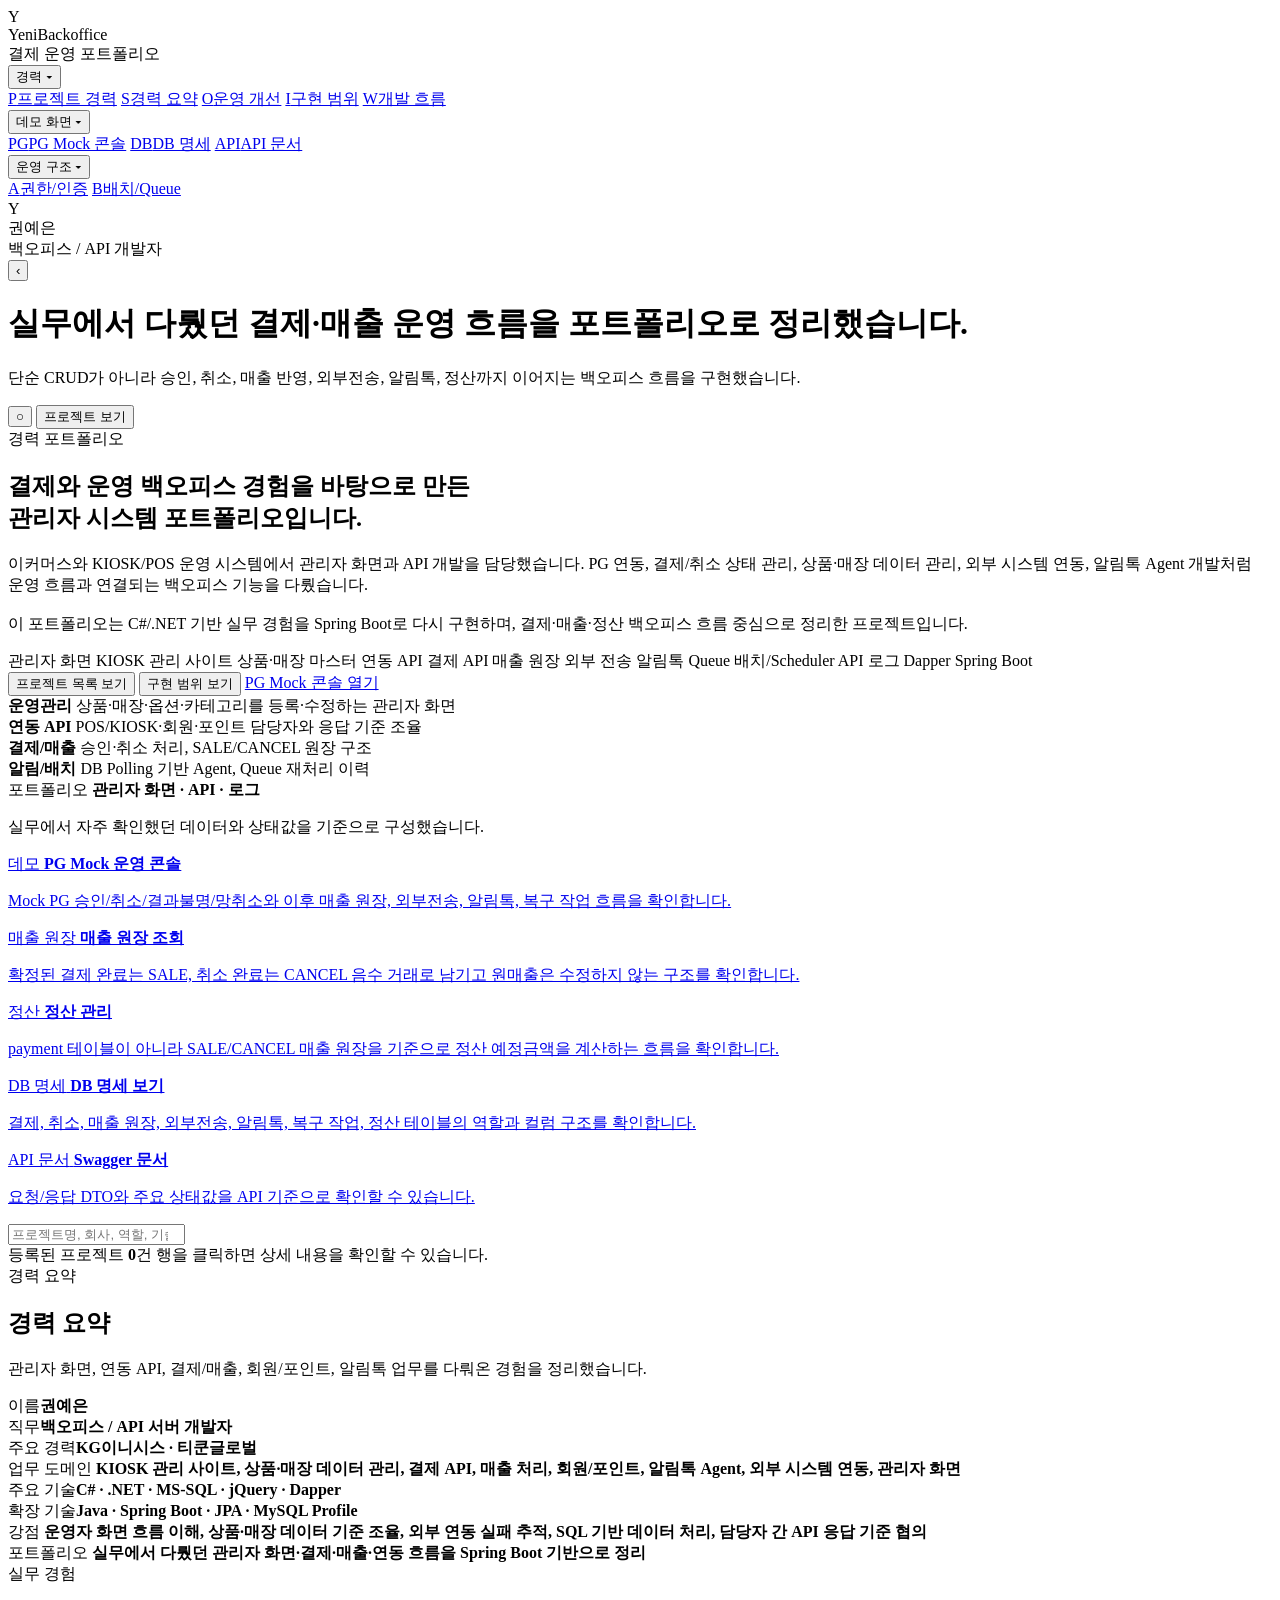
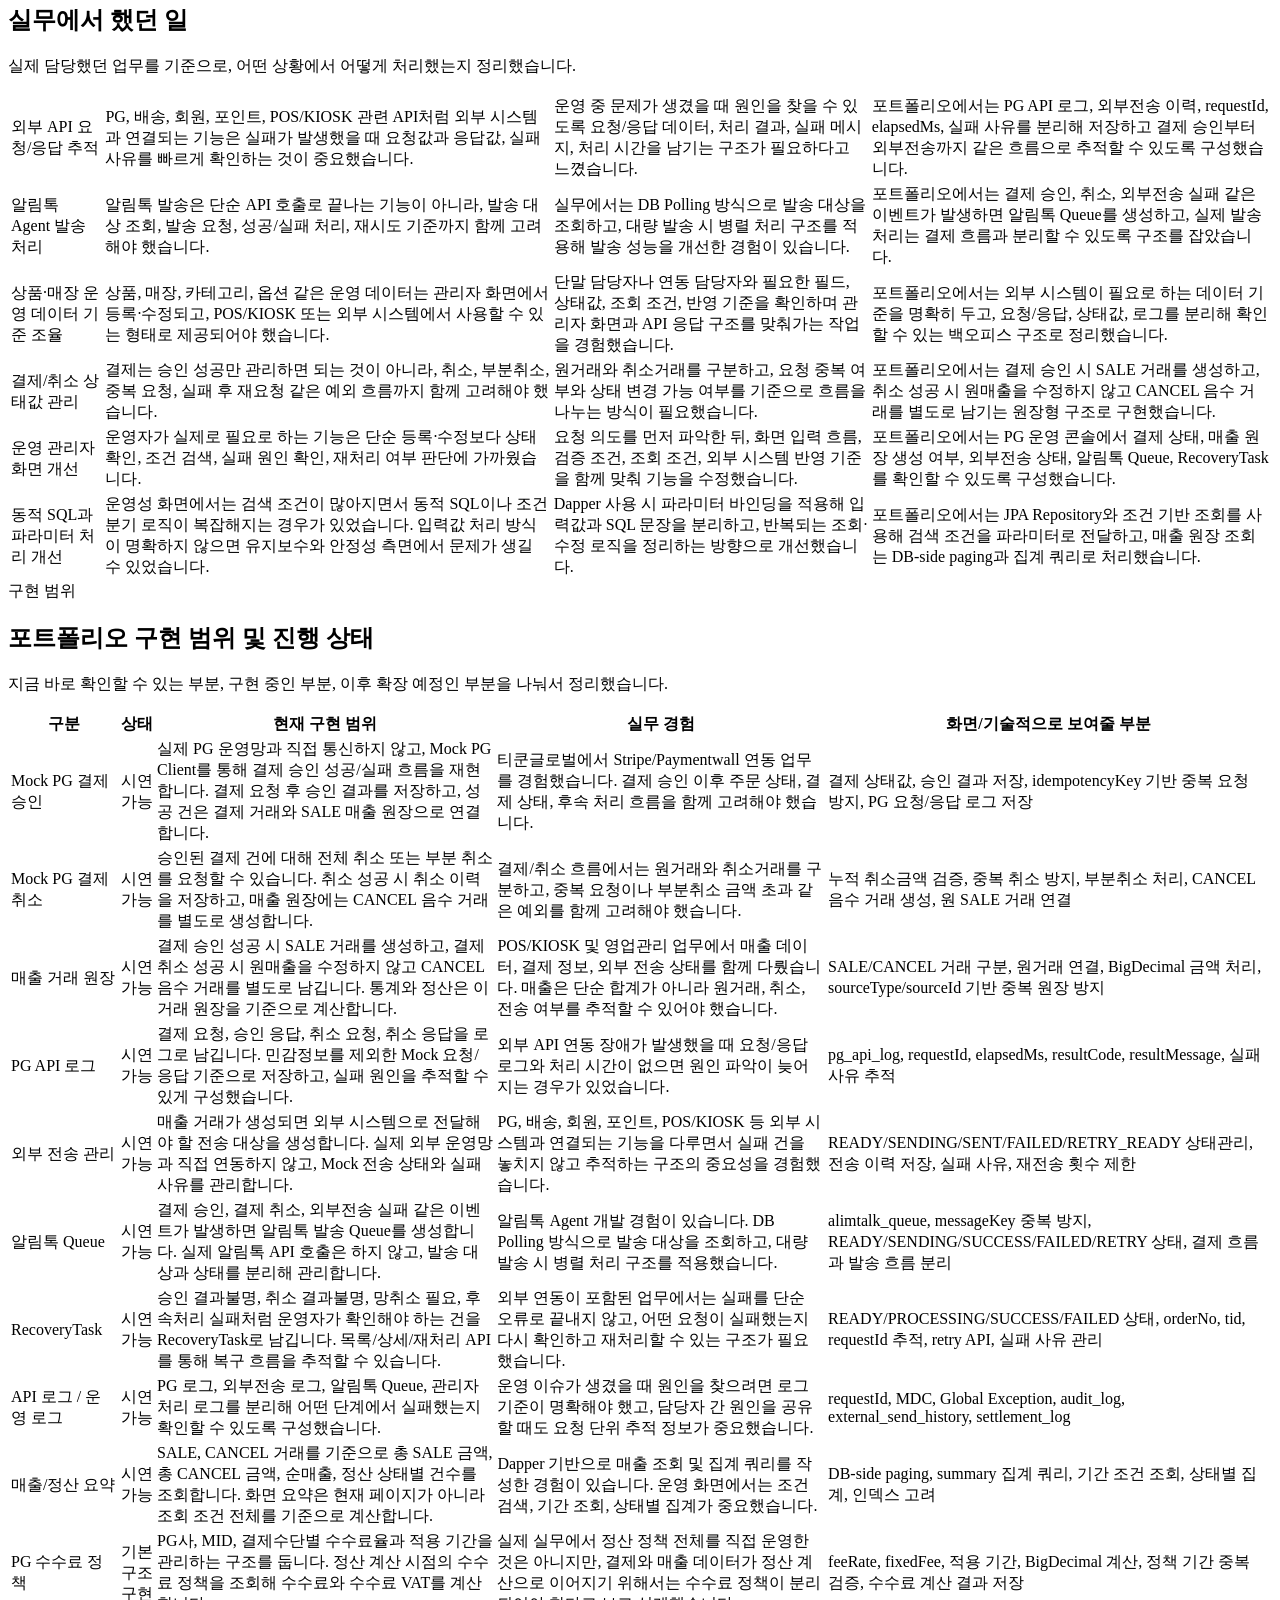
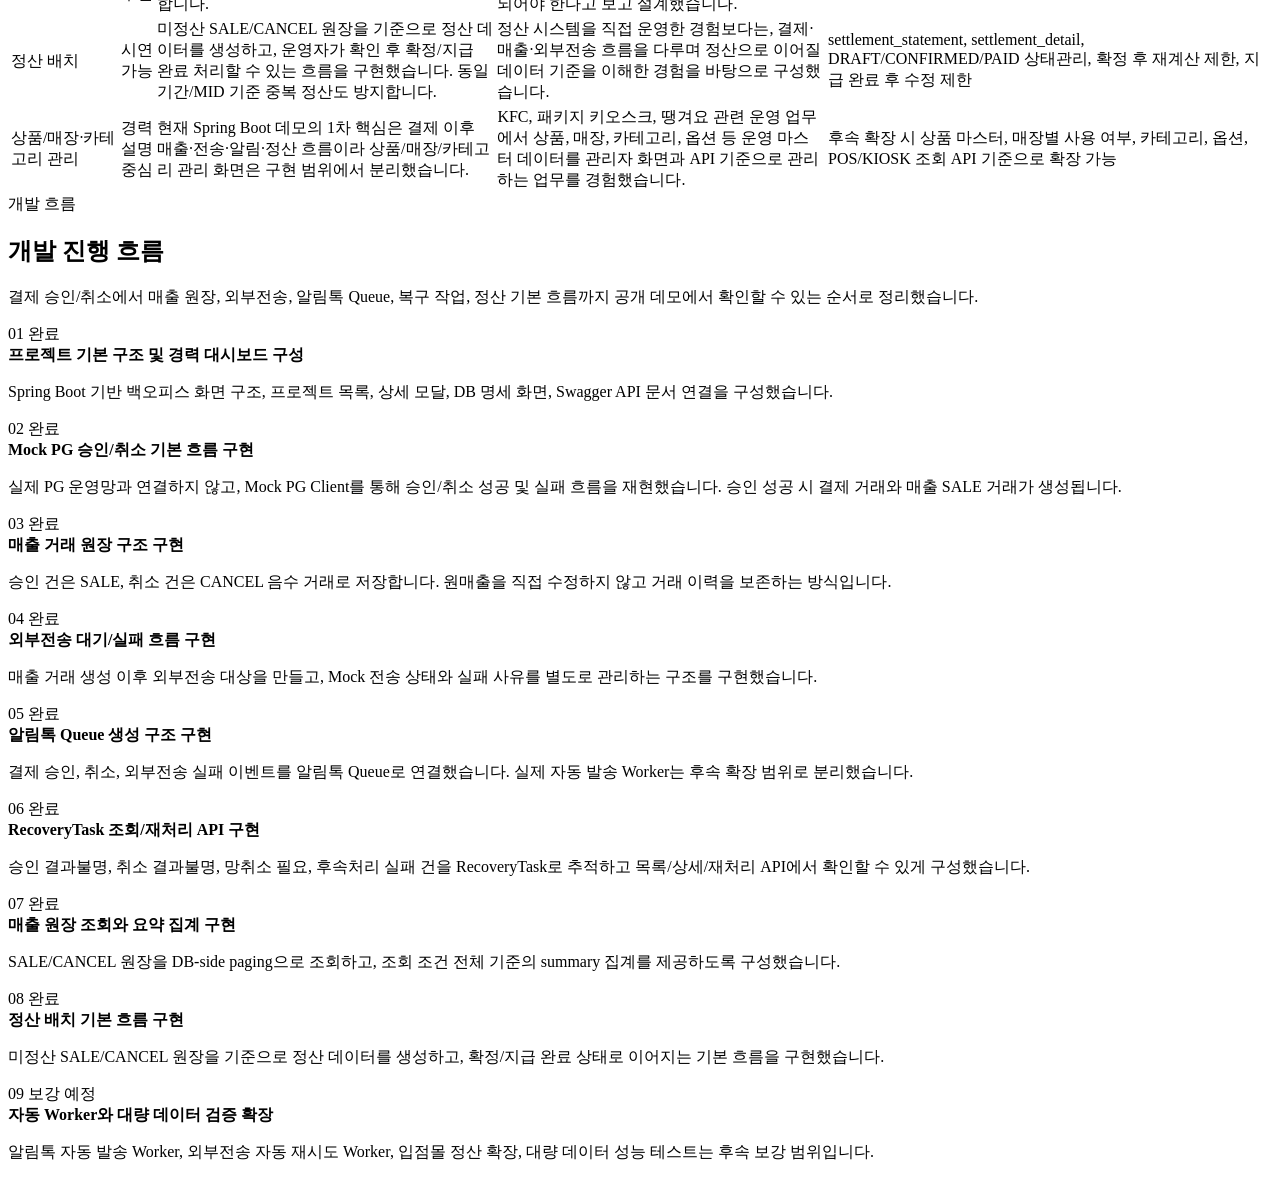
==== commit ca30881e: "refactor: 포트폴리오 데모 화면 문구와 로딩 UX 정리" ====
--- a/api/src/main/resources/templates/dashboard/index.html
+++ b/api/src/main/resources/templates/dashboard/index.html
@@ -3,7 +3,7 @@
 <head>
     <meta charset="UTF-8" />
     <meta name="viewport" content="width=device-width, initial-scale=1.0" />
-    <title>권예은 Backoffice Career Portfolio</title>
+    <title>권예은 백오피스 포트폴리오</title>
     <link rel="stylesheet" th:href="@{/vendor/tabulator/tabulator.min.css}" />
     <link rel="stylesheet" th:href="@{/css/pages/dashboard.css}" />
 </head>
@@ -14,14 +14,14 @@
             <div class="brand-mark">Y</div>
             <div>
                 <div class="brand-title">Yeni<span>Backoffice</span></div>
-                <div class="brand-sub">Career · Admin Portfolio</div>
+                <div class="brand-sub">결제 운영 포트폴리오</div>
             </div>
         </div>
 
         <nav class="nav" aria-label="사이드 메뉴">
             <div class="nav-group" data-group="career">
                 <button class="nav-toggle" type="button" aria-expanded="true">
-                    <span>CAREER</span>
+                    <span>경력</span>
                     <span class="nav-arrow">▾</span>
                 </button>
                 <div class="nav-items">
@@ -35,19 +35,19 @@
 
             <div class="nav-group" data-group="demo">
                 <button class="nav-toggle" type="button" aria-expanded="true">
-                    <span>LIVE DEMO</span>
+                    <span>데모 화면</span>
                     <span class="nav-arrow">▾</span>
                 </button>
                 <div class="nav-items">
                     <a class="nav-link" href="/admin/payment-operations"><span class="nav-icon">PG</span><span class="nav-text">PG Mock 콘솔</span></a>
                     <a class="nav-link" href="/admin/database-spec"><span class="nav-icon">DB</span><span class="nav-text">DB 명세</span></a>
-                    <a class="nav-link" href="/swagger-ui/index.html" target="_blank" rel="noopener"><span class="nav-icon">SW</span><span class="nav-text">Swagger API</span></a>
+                    <a class="nav-link" href="/swagger-ui/index.html" target="_blank" rel="noopener"><span class="nav-icon">API</span><span class="nav-text">API 문서</span></a>
                 </div>
             </div>
 
             <div class="nav-group" data-group="system">
                 <button class="nav-toggle" type="button" aria-expanded="true">
-                    <span>SYSTEM</span>
+                    <span>운영 구조</span>
                     <span class="nav-arrow">▾</span>
                 </button>
                 <div class="nav-items">
@@ -62,7 +62,7 @@
                 <div class="mini-avatar">Y</div>
                 <div>
                     <div class="mini-name">권예은</div>
-                    <div class="mini-role">Backoffice / API Developer</div>
+                    <div class="mini-role">백오피스 / API 개발자</div>
                 </div>
             </div>
         </div>
@@ -75,8 +75,8 @@
                     <span class="toggle-icon">‹</span>
                 </button>
                 <div class="page-title">
-                    <h1>백엔드 중심이지만 관리자 화면 프론트까지 직접 만들어왔습니다.</h1>
-                    <p>결제 API, 외부 시스템 연동, 운영 관리자 화면까지 다뤄온 경험을 정리했습니다.</p>
+                    <h1>실무에서 다뤘던 결제·매출 운영 흐름을 포트폴리오로 정리했습니다.</h1>
+                    <p>단순 CRUD가 아니라 승인, 취소, 매출 반영, 외부전송, 알림톡, 정산까지 이어지는 백오피스 흐름을 구현했습니다.</p>
                 </div>
             </div>
             <div class="top-actions">
@@ -88,7 +88,7 @@
         <section class="content">
             <section class="impact-hero reveal" id="projects">
                 <div class="impact-copy">
-                    <div class="eyebrow">CAREER PORTFOLIO</div>
+                    <div class="eyebrow">경력 포트폴리오</div>
                     <h2>
                         결제와 운영 백오피스 경험을 바탕으로 만든<br />
                         관리자 시스템 포트폴리오입니다.
@@ -141,7 +141,7 @@
                         <span>DB Polling 기반 Agent, Queue 재처리 이력</span>
                     </div>
                     <div class="stat-note">
-                        <span>PORTFOLIO</span>
+                        <span>포트폴리오</span>
                         <strong>관리자 화면 · API · 로그</strong>
                         <p>실무에서 자주 확인했던 데이터와 상태값을 기준으로 구성했습니다.</p>
                     </div>
@@ -150,28 +150,28 @@
 
             <section class="demo-entry reveal delayed" aria-label="포트폴리오 구현 데모 바로가기">
                 <a class="demo-entry-card primary" href="/admin/payment-operations">
-                    <span>LIVE DEMO</span>
+                    <span>데모</span>
                     <strong>PG Mock 운영 콘솔</strong>
                     <p>Mock PG 승인/취소/결과불명/망취소와 이후 매출 원장, 외부전송, 알림톡, 복구 작업 흐름을 확인합니다.</p>
                 </a>
                 <a class="demo-entry-card" href="/admin/sales-ledger">
-                    <span>SALES LEDGER</span>
+                    <span>매출 원장</span>
                     <strong>매출 원장 조회</strong>
                     <p>확정된 결제 완료는 SALE, 취소 완료는 CANCEL 음수 거래로 남기고 원매출은 수정하지 않는 구조를 확인합니다.</p>
                 </a>
                 <a class="demo-entry-card" href="/admin/settlements">
-                    <span>SETTLEMENT</span>
+                    <span>정산</span>
                     <strong>정산 관리</strong>
                     <p>payment 테이블이 아니라 SALE/CANCEL 매출 원장을 기준으로 정산 예정금액을 계산하는 흐름을 확인합니다.</p>
                 </a>
                 <a class="demo-entry-card" href="/admin/database-spec">
-                    <span>DATABASE</span>
+                    <span>DB 명세</span>
                     <strong>DB 명세 보기</strong>
                     <p>결제, 취소, 매출 원장, 외부전송, 알림톡, 복구 작업, 정산 테이블의 역할과 컬럼 구조를 확인합니다.</p>
                 </a>
                 <a class="demo-entry-card" href="/swagger-ui/index.html" target="_blank" rel="noopener">
-                    <span>API DOCS</span>
-                    <strong>Swagger API 문서</strong>
+                    <span>API 문서</span>
+                    <strong>Swagger 문서</strong>
                     <p>요청/응답 DTO와 주요 상태값을 API 기준으로 확인할 수 있습니다.</p>
                 </a>
             </section>
@@ -186,15 +186,15 @@
 
             <div class="table-wrap">
                 <div class="result-meta">
-                    <span><strong id="resultCount">0</strong> projects</span>
-                    <span>행을 클릭하면 프로젝트 상세 내용을 확인할 수 있습니다.</span>
+                    <span>등록된 프로젝트 <strong id="resultCount">0</strong>건</span>
+                    <span>행을 클릭하면 상세 내용을 확인할 수 있습니다.</span>
                 </div>
                 <div id="projectTable" class="project-table" aria-label="경력 프로젝트 목록"></div>
             </div>
 
             <section class="section" id="overview">
                 <div class="section-head">
-                    <div class="section-label">SUMMARY</div>
+                    <div class="section-label">경력 요약</div>
                     <h2>경력 요약</h2>
                     <p>관리자 화면, 연동 API, 결제/매출, 회원/포인트, 알림톡 업무를 다뤄온 경험을 정리했습니다.</p>
                 </div>
@@ -211,14 +211,14 @@
                     </div>
 
                     <div class="plain-panel">
-                        <div class="plain-row"><span>Main Stack</span><strong>C# · .NET · MS-SQL · jQuery · Dapper</strong></div>
-                        <div class="plain-row"><span>Expansion</span><strong>Java · Spring Boot · JPA · MySQL Profile</strong></div>
+                        <div class="plain-row"><span>주요 기술</span><strong>C# · .NET · MS-SQL · jQuery · Dapper</strong></div>
+                        <div class="plain-row"><span>확장 기술</span><strong>Java · Spring Boot · JPA · MySQL Profile</strong></div>
                         <div class="plain-row">
                             <span>강점</span>
                             <strong>운영자 화면 흐름 이해, 상품·매장 데이터 기준 조율, 외부 연동 실패 추적, SQL 기반 데이터 처리, 담당자 간 API 응답 기준 협의</strong>
                         </div>
                         <div class="plain-row">
-                            <span>Portfolio</span>
+                            <span>포트폴리오</span>
                             <strong>실무에서 다뤘던 관리자 화면·결제·매출·연동 흐름을 Spring Boot 기반으로 정리</strong>
                         </div>
                     </div>
@@ -227,7 +227,7 @@
 
             <section class="section" id="operations">
                 <div class="section-head">
-                    <div class="section-label">WORK EXPERIENCE</div>
+                    <div class="section-label">실무 경험</div>
                     <h2>실무에서 했던 일</h2>
                     <p>
                         실제 담당했던 업무를 기준으로, 어떤 상황에서 어떻게 처리했는지 정리했습니다.
@@ -236,7 +236,7 @@
 
                 <div class="table-wrap">
                     <table class="scope-table">
-                        <thead>
+                        <tbody>
                             <tr>
                                 <td>외부 API 요청/응답 추적</td>
                                 <td>
@@ -340,7 +340,7 @@
 
             <section class="section" id="scope">
                 <div class="section-head">
-                    <div class="section-label">IMPLEMENTATION SCOPE</div>
+                    <div class="section-label">구현 범위</div>
                     <h2>포트폴리오 구현 범위 및 진행 상태</h2>
                     <p>
                         지금 바로 확인할 수 있는 부분, 구현 중인 부분, 이후 확장 예정인 부분을 나눠서 정리했습니다.
@@ -359,17 +359,6 @@
                         </tr>
                         </thead>
                         <tbody>
-                       <table class="scope-table">
-    <thead>
-            <tr>
-                <th>구분</th>
-                <th>상태</th>
-                <th>현재 구현 범위</th>
-                <th>실무 경험</th>
-                <th>화면/기술적으로 보여줄 부분</th>
-            </tr>
-            </thead>
-            <tbody>
                 <tr>
                     <td>Mock PG 결제 승인</td>
                     <td><span class="status-badge done">시연 가능</span></td>
@@ -588,11 +577,11 @@
 
             <section class="section" id="workflow">
                 <div class="section-head">
-                    <div class="section-label">DEVELOPMENT FLOW</div>
+                    <div class="section-label">개발 흐름</div>
                     <h2>개발 진행 흐름</h2>
                     <p>
-                        PG 결제 흐름을 먼저 시연 가능하게 만들고,
-                        이후 외부 전송, 알림톡 Queue, 통계/정산 순서로 확장하고 있습니다.
+                        결제 승인/취소에서 매출 원장, 외부전송, 알림톡 Queue, 복구 작업, 정산 기본 흐름까지
+                        공개 데모에서 확인할 수 있는 순서로 정리했습니다.
                     </p>
                 </div>
 
@@ -636,60 +625,72 @@
                     <div class="workflow-step">
                         <div class="workflow-step-head">
                             <span class="workflow-no">04</span>
-                            <span class="status-badge progress">진행 중</span>
-                        </div>
-                        <strong>외부 전송 실패/재처리 흐름 구현</strong>
-                        <p>
-                            매출 거래 생성 이후 외부 전송 대상을 만들고,
-                            Mock 전송 결과에 따라 성공/실패/재전송 상태를 관리하는 기능을 보강하고 있습니다.
+                            <span class="status-badge done">완료</span>
+                        </div>
+                        <strong>외부전송 대기/실패 흐름 구현</strong>
+                        <p>
+                            매출 거래 생성 이후 외부전송 대상을 만들고,
+                            Mock 전송 상태와 실패 사유를 별도로 관리하는 구조를 구현했습니다.
                         </p>
                     </div>
 
                     <div class="workflow-step">
                         <div class="workflow-step-head">
                             <span class="workflow-no">05</span>
-                            <span class="status-badge progress">진행 중</span>
-                        </div>
-                        <strong>알림톡 Queue / Mock Agent 연결</strong>
-                        <p>
-                            결제 승인, 취소, 외부 전송 실패 이벤트를 알림톡 Queue로 연결하고,
-                            Mock Agent가 Queue를 읽어 발송 성공/실패와 재시도 이력을 남기는 구조를 구현하고 있습니다.
+                            <span class="status-badge done">완료</span>
+                        </div>
+                        <strong>알림톡 Queue 생성 구조 구현</strong>
+                        <p>
+                            결제 승인, 취소, 외부전송 실패 이벤트를 알림톡 Queue로 연결했습니다.
+                            실제 자동 발송 Worker는 후속 확장 범위로 분리했습니다.
                         </p>
                     </div>
 
                     <div class="workflow-step">
                         <div class="workflow-step-head">
                             <span class="workflow-no">06</span>
-                            <span class="status-badge planned">진행 예정</span>
-                        </div>
-                        <strong>매출/정산 통계 및 성능 테스트</strong>
-                        <p>
-                            SALE/CANCEL 거래 원장을 기준으로 매출 통계를 조회하고,
-                            100만 건 테스트 데이터를 넣어 일반 조회, View, 집계 테이블 방식의 성능 차이를 비교할 예정입니다.
+                            <span class="status-badge done">완료</span>
+                        </div>
+                        <strong>RecoveryTask 조회/재처리 API 구현</strong>
+                        <p>
+                            승인 결과불명, 취소 결과불명, 망취소 필요, 후속처리 실패 건을
+                            RecoveryTask로 추적하고 목록/상세/재처리 API에서 확인할 수 있게 구성했습니다.
                         </p>
                     </div>
 
                     <div class="workflow-step">
                         <div class="workflow-step-head">
                             <span class="workflow-no">07</span>
-                            <span class="status-badge planned">진행 예정</span>
-                        </div>
-                        <strong>정산 배치 및 수수료 정책 확장</strong>
-                        <p>
-                            PG사/결제수단별 수수료 정책을 관리하고,
-                            미정산 매출을 기준으로 DRAFT 정산 데이터를 생성하는 배치 흐름을 확장할 예정입니다.
+                            <span class="status-badge done">완료</span>
+                        </div>
+                        <strong>매출 원장 조회와 요약 집계 구현</strong>
+                        <p>
+                            SALE/CANCEL 원장을 DB-side paging으로 조회하고,
+                            조회 조건 전체 기준의 summary 집계를 제공하도록 구성했습니다.
                         </p>
                     </div>
 
                     <div class="workflow-step">
                         <div class="workflow-step-head">
                             <span class="workflow-no">08</span>
-                            <span class="status-badge planned">진행 예정</span>
-                        </div>
-                        <strong>테스트 코드 및 README 정리</strong>
-                        <p>
-                            결제 승인/취소, 매출 생성, 외부 전송 실패, 알림톡 발송 실패,
-                            정산 배치 흐름을 테스트 코드와 README로 정리할 예정입니다.
+                            <span class="status-badge done">완료</span>
+                        </div>
+                        <strong>정산 배치 기본 흐름 구현</strong>
+                        <p>
+                            미정산 SALE/CANCEL 원장을 기준으로 정산 데이터를 생성하고,
+                            확정/지급 완료 상태로 이어지는 기본 흐름을 구현했습니다.
+                        </p>
+                    </div>
+
+                    <div class="workflow-step">
+                        <div class="workflow-step-head">
+                            <span class="workflow-no">09</span>
+                            <span class="status-badge planned">보강 예정</span>
+                        </div>
+                        <strong>자동 Worker와 대량 데이터 검증 확장</strong>
+                        <p>
+                            알림톡 자동 발송 Worker, 외부전송 자동 재시도 Worker,
+                            입점몰 정산 확장, 대량 데이터 성능 테스트는 후속 보강 범위입니다.
                         </p>
                     </div>
                 </div>
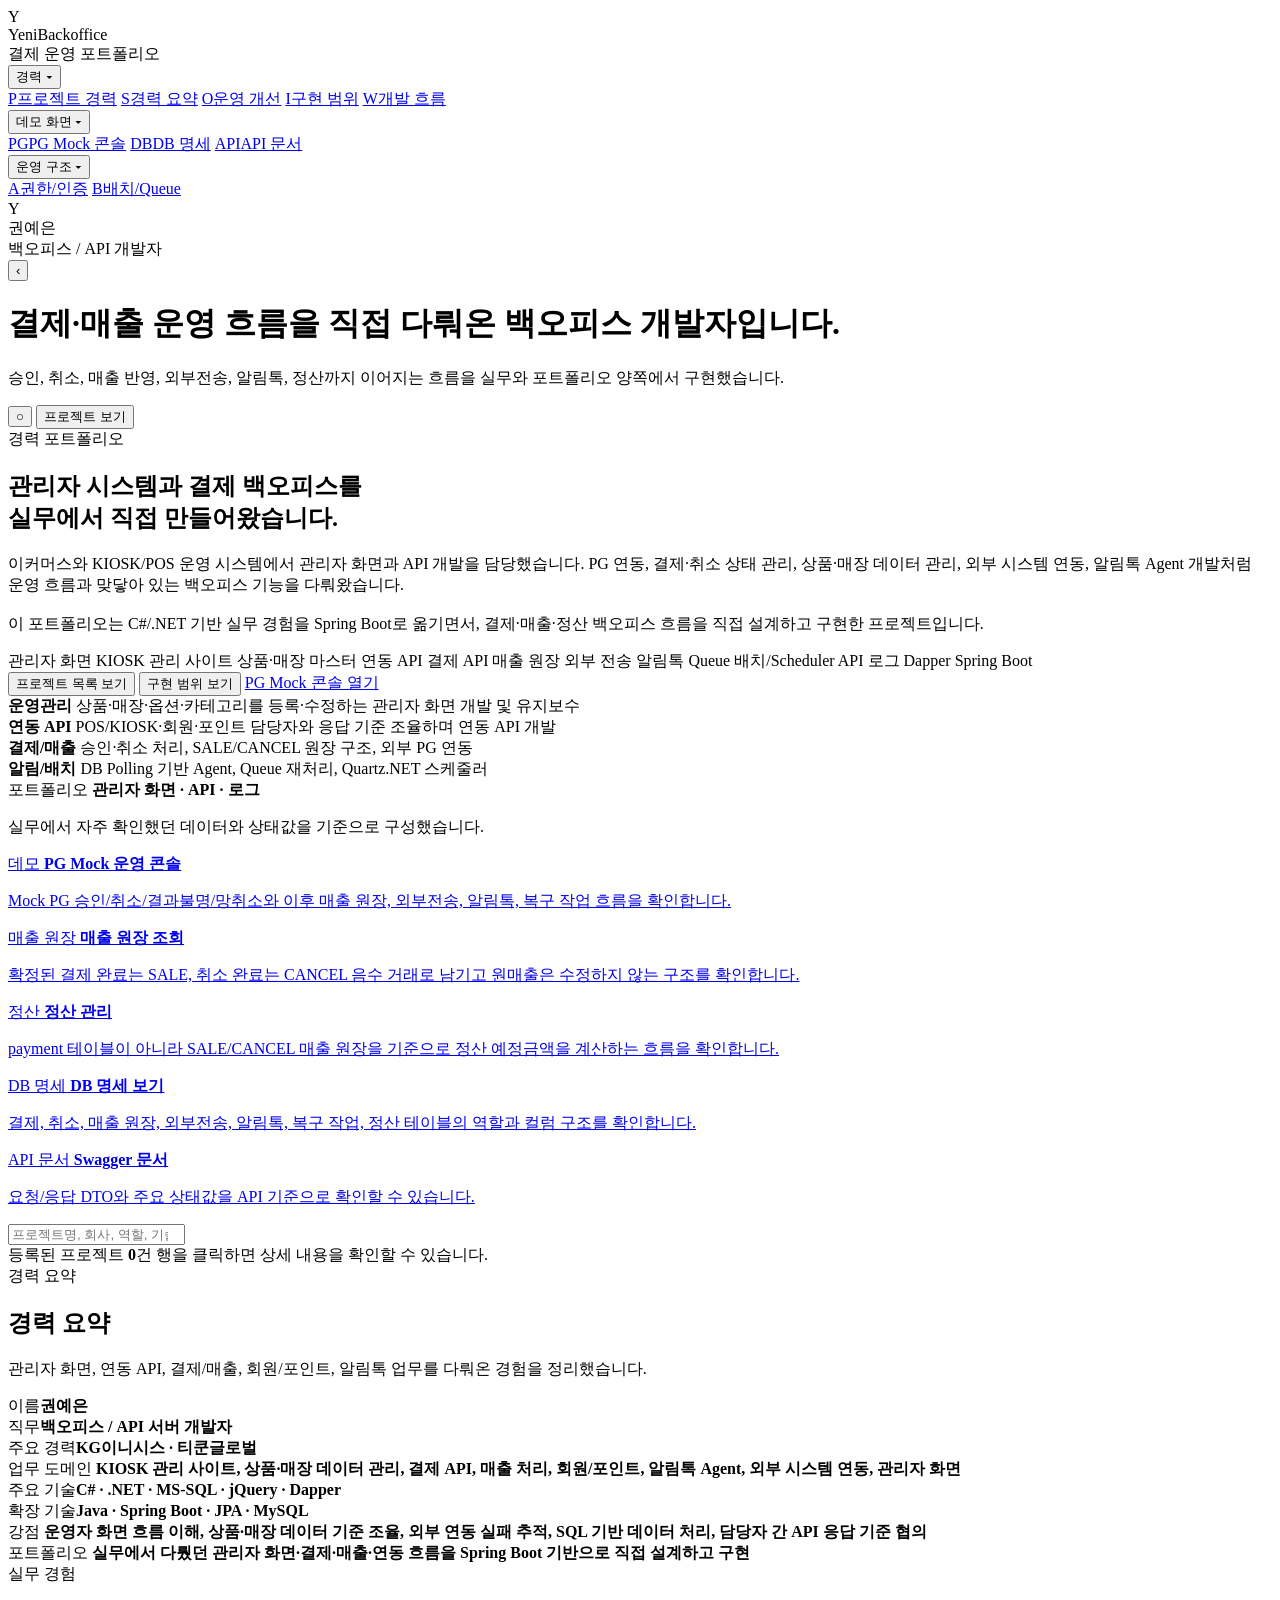
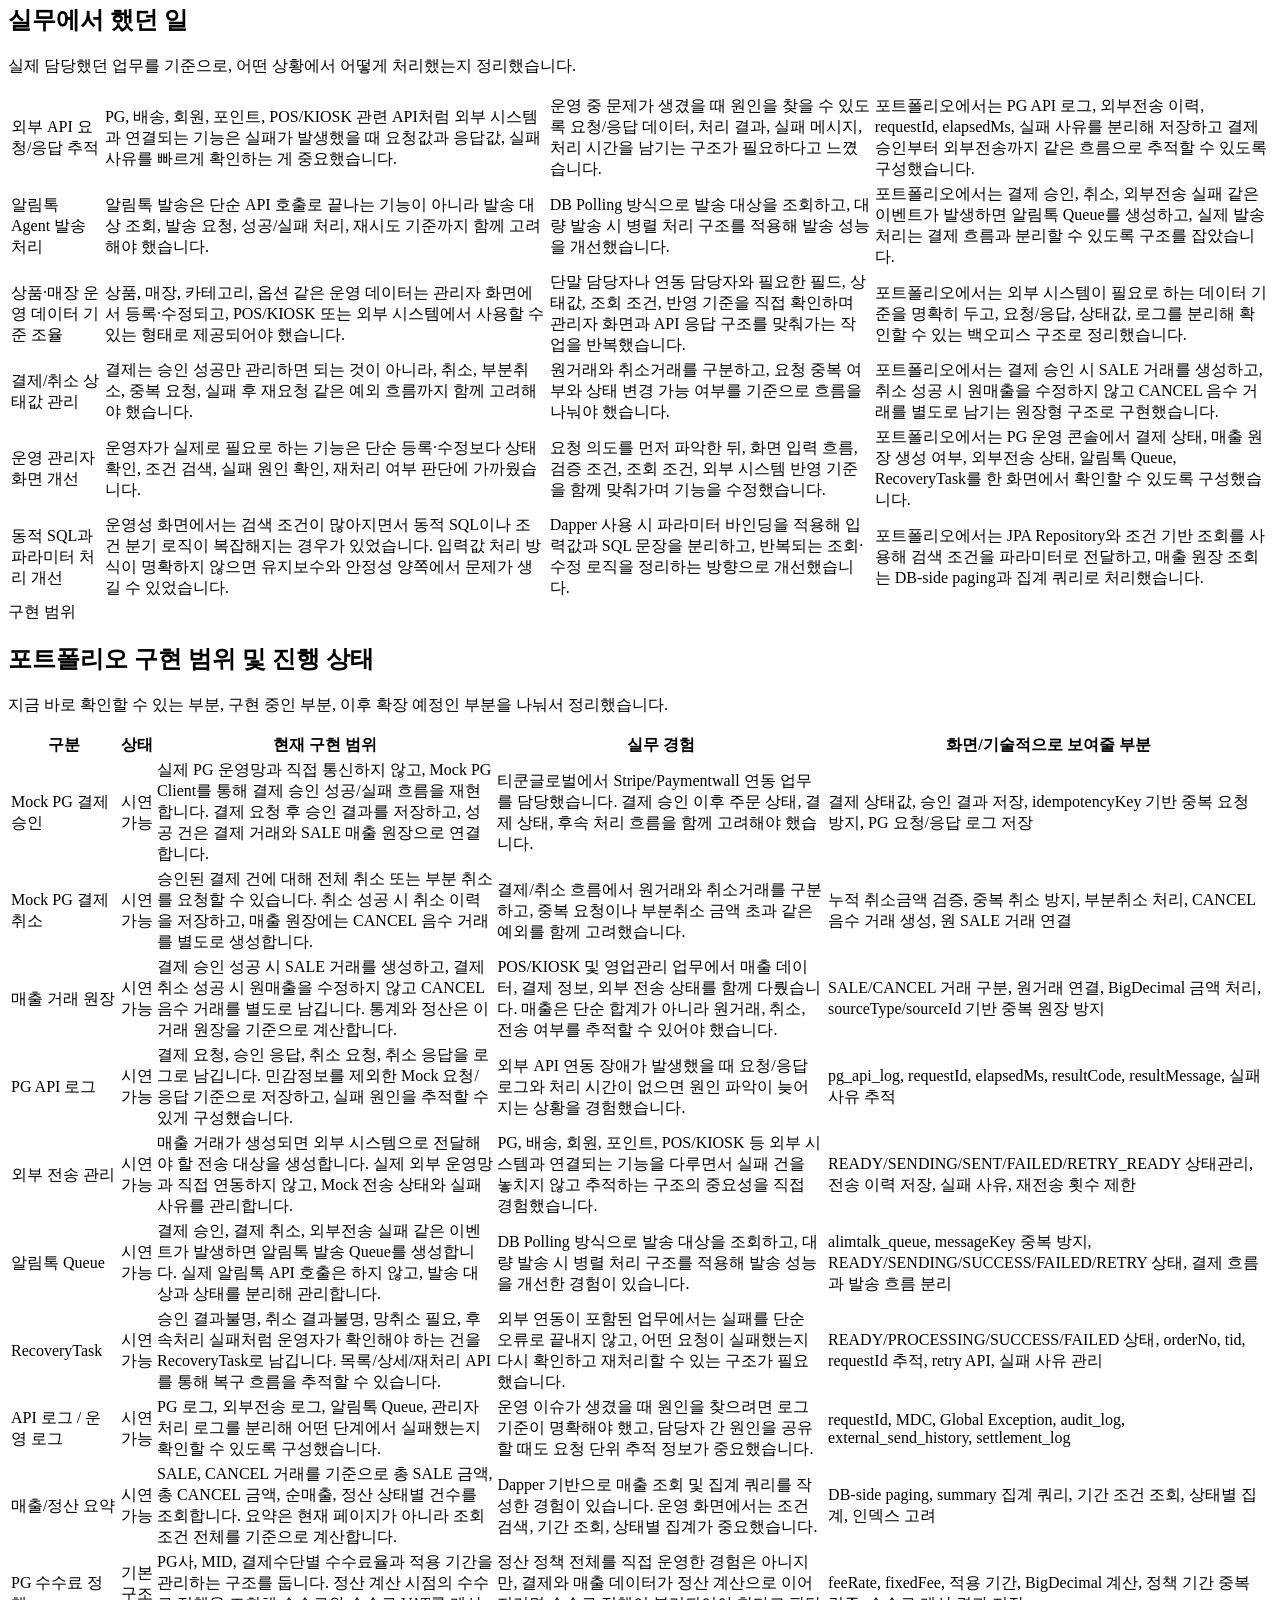
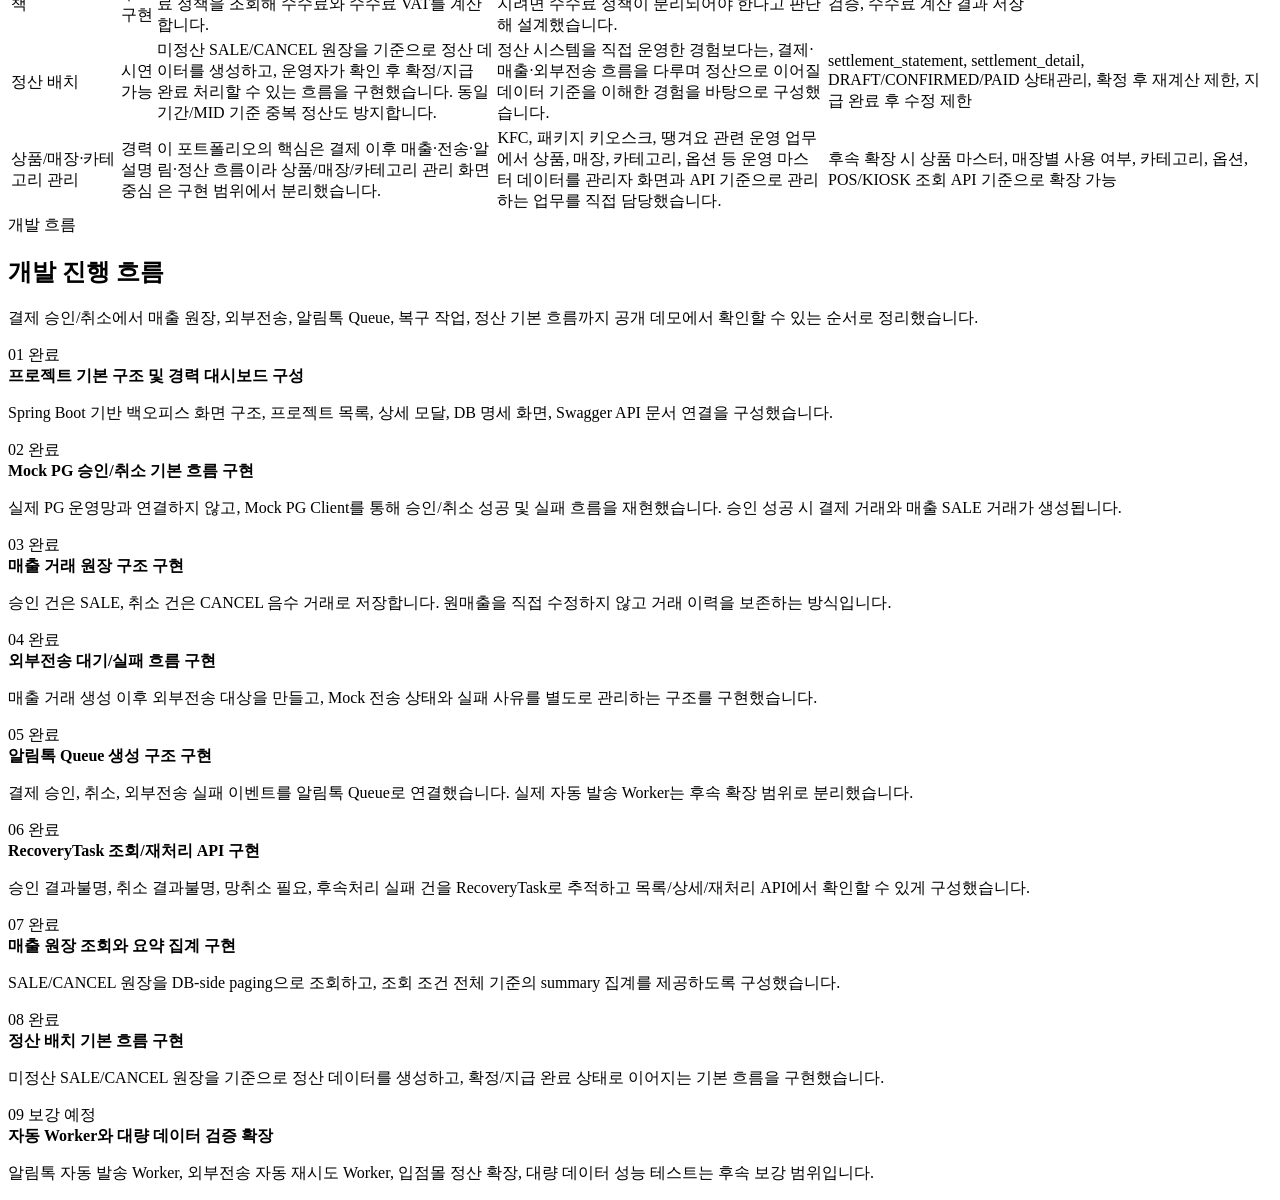
==== commit edf93787: "feat: 포트폴리오 결제 정산 흐름 안정화" ====
--- a/api/src/main/resources/templates/dashboard/index.html
+++ b/api/src/main/resources/templates/dashboard/index.html
@@ -75,8 +75,8 @@
                     <span class="toggle-icon">‹</span>
                 </button>
                 <div class="page-title">
-                    <h1>실무에서 다뤘던 결제·매출 운영 흐름을 포트폴리오로 정리했습니다.</h1>
-                    <p>단순 CRUD가 아니라 승인, 취소, 매출 반영, 외부전송, 알림톡, 정산까지 이어지는 백오피스 흐름을 구현했습니다.</p>
+                    <h1>결제·매출 운영 흐름을 직접 다뤄온 백오피스 개발자입니다.</h1>
+                    <p>승인, 취소, 매출 반영, 외부전송, 알림톡, 정산까지 이어지는 흐름을 실무와 포트폴리오 양쪽에서 구현했습니다.</p>
                 </div>
             </div>
             <div class="top-actions">
@@ -90,16 +90,16 @@
                 <div class="impact-copy">
                     <div class="eyebrow">경력 포트폴리오</div>
                     <h2>
-                        결제와 운영 백오피스 경험을 바탕으로 만든<br />
-                        관리자 시스템 포트폴리오입니다.
+                        관리자 시스템과 결제 백오피스를<br />
+                        실무에서 직접 만들어왔습니다.
                     </h2>
-                      <p>
+                    <p>
                         이커머스와 KIOSK/POS 운영 시스템에서 관리자 화면과 API 개발을 담당했습니다.
-                        PG 연동, 결제/취소 상태 관리, 상품·매장 데이터 관리, 외부 시스템 연동,
-                        알림톡 Agent 개발처럼 운영 흐름과 연결되는 백오피스 기능을 다뤘습니다.
+                        PG 연동, 결제·취소 상태 관리, 상품·매장 데이터 관리, 외부 시스템 연동,
+                        알림톡 Agent 개발처럼 운영 흐름과 맞닿아 있는 백오피스 기능을 다뤄왔습니다.
                         <br /><br />
-                        이 포트폴리오는 C#/.NET 기반 실무 경험을 Spring Boot로 다시 구현하며,
-                        결제·매출·정산 백오피스 흐름 중심으로 정리한 프로젝트입니다.
+                        이 포트폴리오는 C#/.NET 기반 실무 경험을 Spring Boot로 옮기면서,
+                        결제·매출·정산 백오피스 흐름을 직접 설계하고 구현한 프로젝트입니다.
                     </p>
                     <div class="hero-keywords" aria-label="핵심 업무 키워드">
                         <span>관리자 화면</span>
@@ -126,19 +126,19 @@
                 <div class="impact-stats" aria-label="경력 요약 지표">
                     <div class="stat-card">
                         <strong>운영관리</strong>
-                        <span>상품·매장·옵션·카테고리를 등록·수정하는 관리자 화면</span>
+                        <span>상품·매장·옵션·카테고리를 등록·수정하는 관리자 화면 개발 및 유지보수</span>
                     </div>
                     <div class="stat-card">
                         <strong>연동 API</strong>
-                        <span>POS/KIOSK·회원·포인트 담당자와 응답 기준 조율</span>
+                        <span>POS/KIOSK·회원·포인트 담당자와 응답 기준 조율하며 연동 API 개발</span>
                     </div>
                     <div class="stat-card">
                         <strong>결제/매출</strong>
-                        <span>승인·취소 처리, SALE/CANCEL 원장 구조</span>
+                        <span>승인·취소 처리, SALE/CANCEL 원장 구조, 외부 PG 연동</span>
                     </div>
                     <div class="stat-card">
                         <strong>알림/배치</strong>
-                        <span>DB Polling 기반 Agent, Queue 재처리 이력</span>
+                        <span>DB Polling 기반 Agent, Queue 재처리, Quartz.NET 스케줄러</span>
                     </div>
                     <div class="stat-note">
                         <span>포트폴리오</span>
@@ -212,14 +212,14 @@
 
                     <div class="plain-panel">
                         <div class="plain-row"><span>주요 기술</span><strong>C# · .NET · MS-SQL · jQuery · Dapper</strong></div>
-                        <div class="plain-row"><span>확장 기술</span><strong>Java · Spring Boot · JPA · MySQL Profile</strong></div>
+                        <div class="plain-row"><span>확장 기술</span><strong>Java · Spring Boot · JPA · MySQL</strong></div>
                         <div class="plain-row">
                             <span>강점</span>
                             <strong>운영자 화면 흐름 이해, 상품·매장 데이터 기준 조율, 외부 연동 실패 추적, SQL 기반 데이터 처리, 담당자 간 API 응답 기준 협의</strong>
                         </div>
                         <div class="plain-row">
                             <span>포트폴리오</span>
-                            <strong>실무에서 다뤘던 관리자 화면·결제·매출·연동 흐름을 Spring Boot 기반으로 정리</strong>
+                            <strong>실무에서 다뤘던 관리자 화면·결제·매출·연동 흐름을 Spring Boot 기반으로 직접 설계하고 구현</strong>
                         </div>
                     </div>
                 </div>
@@ -229,9 +229,7 @@
                 <div class="section-head">
                     <div class="section-label">실무 경험</div>
                     <h2>실무에서 했던 일</h2>
-                    <p>
-                        실제 담당했던 업무를 기준으로, 어떤 상황에서 어떻게 처리했는지 정리했습니다.
-                    </p>
+                    <p>실제 담당했던 업무를 기준으로, 어떤 상황에서 어떻게 처리했는지 정리했습니다.</p>
                 </div>
 
                 <div class="table-wrap">
@@ -241,7 +239,7 @@
                                 <td>외부 API 요청/응답 추적</td>
                                 <td>
                                     PG, 배송, 회원, 포인트, POS/KIOSK 관련 API처럼 외부 시스템과 연결되는 기능은
-                                    실패가 발생했을 때 요청값과 응답값, 실패 사유를 빠르게 확인하는 것이 중요했습니다.
+                                    실패가 발생했을 때 요청값과 응답값, 실패 사유를 빠르게 확인하는 게 중요했습니다.
                                 </td>
                                 <td>
                                     운영 중 문제가 생겼을 때 원인을 찾을 수 있도록
@@ -256,12 +254,12 @@
                             <tr>
                                 <td>알림톡 Agent 발송 처리</td>
                                 <td>
-                                    알림톡 발송은 단순 API 호출로 끝나는 기능이 아니라,
+                                    알림톡 발송은 단순 API 호출로 끝나는 기능이 아니라
                                     발송 대상 조회, 발송 요청, 성공/실패 처리, 재시도 기준까지 함께 고려해야 했습니다.
                                 </td>
                                 <td>
-                                    실무에서는 DB Polling 방식으로 발송 대상을 조회하고,
-                                    대량 발송 시 병렬 처리 구조를 적용해 발송 성능을 개선한 경험이 있습니다.
+                                    DB Polling 방식으로 발송 대상을 조회하고,
+                                    대량 발송 시 병렬 처리 구조를 적용해 발송 성능을 개선했습니다.
                                 </td>
                                 <td>
                                     포트폴리오에서는 결제 승인, 취소, 외부전송 실패 같은 이벤트가 발생하면
@@ -276,8 +274,8 @@
                                     POS/KIOSK 또는 외부 시스템에서 사용할 수 있는 형태로 제공되어야 했습니다.
                                 </td>
                                 <td>
-                                    단말 담당자나 연동 담당자와 필요한 필드, 상태값, 조회 조건, 반영 기준을 확인하며
-                                    관리자 화면과 API 응답 구조를 맞춰가는 작업을 경험했습니다.
+                                    단말 담당자나 연동 담당자와 필요한 필드, 상태값, 조회 조건, 반영 기준을 직접 확인하며
+                                    관리자 화면과 API 응답 구조를 맞춰가는 작업을 반복했습니다.
                                 </td>
                                 <td>
                                     포트폴리오에서는 외부 시스템이 필요로 하는 데이터 기준을 명확히 두고,
@@ -293,7 +291,7 @@
                                 </td>
                                 <td>
                                     원거래와 취소거래를 구분하고,
-                                    요청 중복 여부와 상태 변경 가능 여부를 기준으로 흐름을 나누는 방식이 필요했습니다.
+                                    요청 중복 여부와 상태 변경 가능 여부를 기준으로 흐름을 나눠야 했습니다.
                                 </td>
                                 <td>
                                     포트폴리오에서는 결제 승인 시 SALE 거래를 생성하고,
@@ -309,11 +307,11 @@
                                 </td>
                                 <td>
                                     요청 의도를 먼저 파악한 뒤,
-                                    화면 입력 흐름, 검증 조건, 조회 조건, 외부 시스템 반영 기준을 함께 맞춰 기능을 수정했습니다.
+                                    화면 입력 흐름, 검증 조건, 조회 조건, 외부 시스템 반영 기준을 함께 맞춰가며 기능을 수정했습니다.
                                 </td>
                                 <td>
                                     포트폴리오에서는 PG 운영 콘솔에서 결제 상태, 매출 원장 생성 여부,
-                                    외부전송 상태, 알림톡 Queue, RecoveryTask를 확인할 수 있도록 구성했습니다.
+                                    외부전송 상태, 알림톡 Queue, RecoveryTask를 한 화면에서 확인할 수 있도록 구성했습니다.
                                 </td>
                             </tr>
 
@@ -321,7 +319,7 @@
                                 <td>동적 SQL과 파라미터 처리 개선</td>
                                 <td>
                                     운영성 화면에서는 검색 조건이 많아지면서 동적 SQL이나 조건 분기 로직이 복잡해지는 경우가 있었습니다.
-                                    입력값 처리 방식이 명확하지 않으면 유지보수와 안정성 측면에서 문제가 생길 수 있었습니다.
+                                    입력값 처리 방식이 명확하지 않으면 유지보수와 안정성 양쪽에서 문제가 생길 수 있었습니다.
                                 </td>
                                 <td>
                                     Dapper 사용 시 파라미터 바인딩을 적용해 입력값과 SQL 문장을 분리하고,
@@ -332,7 +330,6 @@
                                     검색 조건을 파라미터로 전달하고, 매출 원장 조회는 DB-side paging과 집계 쿼리로 처리했습니다.
                                 </td>
                             </tr>
-
                         </tbody>
                     </table>
                 </div>
@@ -359,218 +356,218 @@
                         </tr>
                         </thead>
                         <tbody>
-                <tr>
-                    <td>Mock PG 결제 승인</td>
-                    <td><span class="status-badge done">시연 가능</span></td>
-                    <td>
-                        실제 PG 운영망과 직접 통신하지 않고, Mock PG Client를 통해 결제 승인 성공/실패 흐름을 재현합니다.
-                        결제 요청 후 승인 결과를 저장하고, 성공 건은 결제 거래와 SALE 매출 원장으로 연결합니다.
-                    </td>
-                    <td>
-                        티쿤글로벌에서 Stripe/Paymentwall 연동 업무를 경험했습니다.
-                        결제 승인 이후 주문 상태, 결제 상태, 후속 처리 흐름을 함께 고려해야 했습니다.
-                    </td>
-                    <td>
-                        결제 상태값, 승인 결과 저장, idempotencyKey 기반 중복 요청 방지,
-                        PG 요청/응답 로그 저장
-                    </td>
-                </tr>
-                <tr>
-                    <td>Mock PG 결제 취소</td>
-                    <td><span class="status-badge done">시연 가능</span></td>
-                    <td>
-                        승인된 결제 건에 대해 전체 취소 또는 부분 취소를 요청할 수 있습니다.
-                        취소 성공 시 취소 이력을 저장하고, 매출 원장에는 CANCEL 음수 거래를 별도로 생성합니다.
-                    </td>
-                    <td>
-                        결제/취소 흐름에서는 원거래와 취소거래를 구분하고,
-                        중복 요청이나 부분취소 금액 초과 같은 예외를 함께 고려해야 했습니다.
-                    </td>
-                    <td>
-                        누적 취소금액 검증, 중복 취소 방지, 부분취소 처리,
-                        CANCEL 음수 거래 생성, 원 SALE 거래 연결
-                    </td>
-                </tr>
-
-                <tr>
-                    <td>매출 거래 원장</td>
-                    <td><span class="status-badge done">시연 가능</span></td>
-                    <td>
-                        결제 승인 성공 시 SALE 거래를 생성하고,
-                        결제 취소 성공 시 원매출을 수정하지 않고 CANCEL 음수 거래를 별도로 남깁니다.
-                        통계와 정산은 이 거래 원장을 기준으로 계산합니다.
-                    </td>
-                    <td>
-                        POS/KIOSK 및 영업관리 업무에서 매출 데이터, 결제 정보, 외부 전송 상태를 함께 다뤘습니다.
-                        매출은 단순 합계가 아니라 원거래, 취소, 전송 여부를 추적할 수 있어야 했습니다.
-                    </td>
-                    <td>
-                        SALE/CANCEL 거래 구분, 원거래 연결, BigDecimal 금액 처리,
-                        sourceType/sourceId 기반 중복 원장 방지
-                    </td>
-                </tr>
-
-                <tr>
-                    <td>PG API 로그</td>
-                    <td><span class="status-badge done">시연 가능</span></td>
-                    <td>
-                        결제 요청, 승인 응답, 취소 요청, 취소 응답을 로그로 남깁니다.
-                        민감정보를 제외한 Mock 요청/응답 기준으로 저장하고, 실패 원인을 추적할 수 있게 구성했습니다.
-                    </td>
-                    <td>
-                        외부 API 연동 장애가 발생했을 때 요청/응답 로그와 처리 시간이 없으면
-                        원인 파악이 늦어지는 경우가 있었습니다.
-                    </td>
-                    <td>
-                        pg_api_log, requestId, elapsedMs, resultCode, resultMessage,
-                        실패 사유 추적
-                    </td>
-                </tr>
-
-                <tr>
-                    <td>외부 전송 관리</td>
-                    <td><span class="status-badge done">시연 가능</span></td>
-                    <td>
-                        매출 거래가 생성되면 외부 시스템으로 전달해야 할 전송 대상을 생성합니다.
-                        실제 외부 운영망과 직접 연동하지 않고, Mock 전송 상태와 실패 사유를 관리합니다.
-                    </td>
-                    <td>
-                        PG, 배송, 회원, 포인트, POS/KIOSK 등 외부 시스템과 연결되는 기능을 다루면서
-                        실패 건을 놓치지 않고 추적하는 구조의 중요성을 경험했습니다.
-                    </td>
-                    <td>
-                        READY/SENDING/SENT/FAILED/RETRY_READY 상태관리,
-                        전송 이력 저장, 실패 사유, 재전송 횟수 제한
-                    </td>
-                </tr>
-
-                <tr>
-                    <td>알림톡 Queue</td>
-                    <td><span class="status-badge done">시연 가능</span></td>
-                    <td>
-                        결제 승인, 결제 취소, 외부전송 실패 같은 이벤트가 발생하면
-                        알림톡 발송 Queue를 생성합니다.
-                        실제 알림톡 API 호출은 하지 않고, 발송 대상과 상태를 분리해 관리합니다.
-                    </td>
-                    <td>
-                        알림톡 Agent 개발 경험이 있습니다.
-                        DB Polling 방식으로 발송 대상을 조회하고, 대량 발송 시 병렬 처리 구조를 적용했습니다.
-                    </td>
-                    <td>
-                        alimtalk_queue, messageKey 중복 방지,
-                        READY/SENDING/SUCCESS/FAILED/RETRY 상태,
-                        결제 흐름과 발송 흐름 분리
-                    </td>
-                </tr>
-
-                <tr>
-                    <td>RecoveryTask</td>
-                    <td><span class="status-badge done">시연 가능</span></td>
-                    <td>
-                        승인 결과불명, 취소 결과불명, 망취소 필요, 후속처리 실패처럼
-                        운영자가 확인해야 하는 건을 RecoveryTask로 남깁니다.
-                        목록/상세/재처리 API를 통해 복구 흐름을 추적할 수 있습니다.
-                    </td>
-                    <td>
-                        외부 연동이 포함된 업무에서는 실패를 단순 오류로 끝내지 않고,
-                        어떤 요청이 실패했는지 다시 확인하고 재처리할 수 있는 구조가 필요했습니다.
-                    </td>
-                    <td>
-                        READY/PROCESSING/SUCCESS/FAILED 상태,
-                        orderNo, tid, requestId 추적,
-                        retry API, 실패 사유 관리
-                    </td>
-                </tr>
-
-                <tr>
-                    <td>API 로그 / 운영 로그</td>
-                    <td><span class="status-badge done">시연 가능</span></td>
-                    <td>
-                        PG 로그, 외부전송 로그, 알림톡 Queue, 관리자 처리 로그를 분리해
-                        어떤 단계에서 실패했는지 확인할 수 있도록 구성했습니다.
-                    </td>
-                    <td>
-                        운영 이슈가 생겼을 때 원인을 찾으려면 로그 기준이 명확해야 했고,
-                        담당자 간 원인을 공유할 때도 요청 단위 추적 정보가 중요했습니다.
-                    </td>
-                    <td>
-                        requestId, MDC, Global Exception,
-                        audit_log, external_send_history, settlement_log
-                    </td>
-                </tr>
-
-                <tr>
-                    <td>매출/정산 요약</td>
-                    <td><span class="status-badge done">시연 가능</span></td>
-                    <td>
-                        SALE, CANCEL 거래를 기준으로 총 SALE 금액, 총 CANCEL 금액, 순매출,
-                        정산 상태별 건수를 조회합니다.
-                        화면 요약은 현재 페이지가 아니라 조회 조건 전체를 기준으로 계산합니다.
-                    </td>
-                    <td>
-                        Dapper 기반으로 매출 조회 및 집계 쿼리를 작성한 경험이 있습니다.
-                        운영 화면에서는 조건 검색, 기간 조회, 상태별 집계가 중요했습니다.
-                    </td>
-                    <td>
-                        DB-side paging, summary 집계 쿼리,
-                        기간 조건 조회, 상태별 집계, 인덱스 고려
-                    </td>
-                </tr>
-
-                <tr>
-                    <td>PG 수수료 정책</td>
-                    <td><span class="status-badge progress">기본 구조 구현</span></td>
-                    <td>
-                        PG사, MID, 결제수단별 수수료율과 적용 기간을 관리하는 구조를 둡니다.
-                        정산 계산 시점의 수수료 정책을 조회해 수수료와 수수료 VAT를 계산합니다.
-                    </td>
-                    <td>
-                        실제 실무에서 정산 정책 전체를 직접 운영한 것은 아니지만,
-                        결제와 매출 데이터가 정산 계산으로 이어지기 위해서는 수수료 정책이 분리되어야 한다고 보고 설계했습니다.
-                    </td>
-                    <td>
-                        feeRate, fixedFee, 적용 기간,
-                        BigDecimal 계산, 정책 기간 중복 검증,
-                        수수료 계산 결과 저장
-                    </td>
-                </tr>
-
-                <tr>
-                    <td>정산 배치</td>
-                    <td><span class="status-badge done">시연 가능</span></td>
-                    <td>
-                        미정산 SALE/CANCEL 원장을 기준으로 정산 데이터를 생성하고,
-                        운영자가 확인 후 확정/지급 완료 처리할 수 있는 흐름을 구현했습니다.
-                        동일 기간/MID 기준 중복 정산도 방지합니다.
-                    </td>
-                    <td>
-                        정산 시스템을 직접 운영한 경험보다는,
-                        결제·매출·외부전송 흐름을 다루며 정산으로 이어질 데이터 기준을 이해한 경험을 바탕으로 구성했습니다.
-                    </td>
-                    <td>
-                        settlement_statement, settlement_detail,
-                        DRAFT/CONFIRMED/PAID 상태관리,
-                        확정 후 재계산 제한, 지급 완료 후 수정 제한
-                    </td>
-                </tr>
-
-                <tr class="scope-excluded">
-                    <td>상품/매장·카테고리 관리</td>
-                    <td><span class="status-badge excluded">경력 설명 중심</span></td>
-                    <td>
-                        현재 Spring Boot 데모의 1차 핵심은 결제 이후 매출·전송·알림·정산 흐름이라
-                        상품/매장/카테고리 관리 화면은 구현 범위에서 분리했습니다.
-                    </td>
-                    <td>
-                        KFC, 패키지 키오스크, 땡겨요 관련 운영 업무에서 상품, 매장, 카테고리, 옵션 등
-                        운영 마스터 데이터를 관리자 화면과 API 기준으로 관리하는 업무를 경험했습니다.
-                    </td>
-                    <td>
-                        후속 확장 시 상품 마스터, 매장별 사용 여부, 카테고리, 옵션,
-                        POS/KIOSK 조회 API 기준으로 확장 가능
-                    </td>
-                    </tr>
-                 </tbody>
+                        <tr>
+                            <td>Mock PG 결제 승인</td>
+                            <td><span class="status-badge done">시연 가능</span></td>
+                            <td>
+                                실제 PG 운영망과 직접 통신하지 않고, Mock PG Client를 통해 결제 승인 성공/실패 흐름을 재현합니다.
+                                결제 요청 후 승인 결과를 저장하고, 성공 건은 결제 거래와 SALE 매출 원장으로 연결합니다.
+                            </td>
+                            <td>
+                                티쿤글로벌에서 Stripe/Paymentwall 연동 업무를 담당했습니다.
+                                결제 승인 이후 주문 상태, 결제 상태, 후속 처리 흐름을 함께 고려해야 했습니다.
+                            </td>
+                            <td>
+                                결제 상태값, 승인 결과 저장, idempotencyKey 기반 중복 요청 방지,
+                                PG 요청/응답 로그 저장
+                            </td>
+                        </tr>
+                        <tr>
+                            <td>Mock PG 결제 취소</td>
+                            <td><span class="status-badge done">시연 가능</span></td>
+                            <td>
+                                승인된 결제 건에 대해 전체 취소 또는 부분 취소를 요청할 수 있습니다.
+                                취소 성공 시 취소 이력을 저장하고, 매출 원장에는 CANCEL 음수 거래를 별도로 생성합니다.
+                            </td>
+                            <td>
+                                결제/취소 흐름에서 원거래와 취소거래를 구분하고,
+                                중복 요청이나 부분취소 금액 초과 같은 예외를 함께 고려했습니다.
+                            </td>
+                            <td>
+                                누적 취소금액 검증, 중복 취소 방지, 부분취소 처리,
+                                CANCEL 음수 거래 생성, 원 SALE 거래 연결
+                            </td>
+                        </tr>
+
+                        <tr>
+                            <td>매출 거래 원장</td>
+                            <td><span class="status-badge done">시연 가능</span></td>
+                            <td>
+                                결제 승인 성공 시 SALE 거래를 생성하고,
+                                결제 취소 성공 시 원매출을 수정하지 않고 CANCEL 음수 거래를 별도로 남깁니다.
+                                통계와 정산은 이 거래 원장을 기준으로 계산합니다.
+                            </td>
+                            <td>
+                                POS/KIOSK 및 영업관리 업무에서 매출 데이터, 결제 정보, 외부 전송 상태를 함께 다뤘습니다.
+                                매출은 단순 합계가 아니라 원거래, 취소, 전송 여부를 추적할 수 있어야 했습니다.
+                            </td>
+                            <td>
+                                SALE/CANCEL 거래 구분, 원거래 연결, BigDecimal 금액 처리,
+                                sourceType/sourceId 기반 중복 원장 방지
+                            </td>
+                        </tr>
+
+                        <tr>
+                            <td>PG API 로그</td>
+                            <td><span class="status-badge done">시연 가능</span></td>
+                            <td>
+                                결제 요청, 승인 응답, 취소 요청, 취소 응답을 로그로 남깁니다.
+                                민감정보를 제외한 Mock 요청/응답 기준으로 저장하고, 실패 원인을 추적할 수 있게 구성했습니다.
+                            </td>
+                            <td>
+                                외부 API 연동 장애가 발생했을 때 요청/응답 로그와 처리 시간이 없으면
+                                원인 파악이 늦어지는 상황을 경험했습니다.
+                            </td>
+                            <td>
+                                pg_api_log, requestId, elapsedMs, resultCode, resultMessage,
+                                실패 사유 추적
+                            </td>
+                        </tr>
+
+                        <tr>
+                            <td>외부 전송 관리</td>
+                            <td><span class="status-badge done">시연 가능</span></td>
+                            <td>
+                                매출 거래가 생성되면 외부 시스템으로 전달해야 할 전송 대상을 생성합니다.
+                                실제 외부 운영망과 직접 연동하지 않고, Mock 전송 상태와 실패 사유를 관리합니다.
+                            </td>
+                            <td>
+                                PG, 배송, 회원, 포인트, POS/KIOSK 등 외부 시스템과 연결되는 기능을 다루면서
+                                실패 건을 놓치지 않고 추적하는 구조의 중요성을 직접 경험했습니다.
+                            </td>
+                            <td>
+                                READY/SENDING/SENT/FAILED/RETRY_READY 상태관리,
+                                전송 이력 저장, 실패 사유, 재전송 횟수 제한
+                            </td>
+                        </tr>
+
+                        <tr>
+                            <td>알림톡 Queue</td>
+                            <td><span class="status-badge done">시연 가능</span></td>
+                            <td>
+                                결제 승인, 결제 취소, 외부전송 실패 같은 이벤트가 발생하면
+                                알림톡 발송 Queue를 생성합니다.
+                                실제 알림톡 API 호출은 하지 않고, 발송 대상과 상태를 분리해 관리합니다.
+                            </td>
+                            <td>
+                                DB Polling 방식으로 발송 대상을 조회하고,
+                                대량 발송 시 병렬 처리 구조를 적용해 발송 성능을 개선한 경험이 있습니다.
+                            </td>
+                            <td>
+                                alimtalk_queue, messageKey 중복 방지,
+                                READY/SENDING/SUCCESS/FAILED/RETRY 상태,
+                                결제 흐름과 발송 흐름 분리
+                            </td>
+                        </tr>
+
+                        <tr>
+                            <td>RecoveryTask</td>
+                            <td><span class="status-badge done">시연 가능</span></td>
+                            <td>
+                                승인 결과불명, 취소 결과불명, 망취소 필요, 후속처리 실패처럼
+                                운영자가 확인해야 하는 건을 RecoveryTask로 남깁니다.
+                                목록/상세/재처리 API를 통해 복구 흐름을 추적할 수 있습니다.
+                            </td>
+                            <td>
+                                외부 연동이 포함된 업무에서는 실패를 단순 오류로 끝내지 않고,
+                                어떤 요청이 실패했는지 다시 확인하고 재처리할 수 있는 구조가 필요했습니다.
+                            </td>
+                            <td>
+                                READY/PROCESSING/SUCCESS/FAILED 상태,
+                                orderNo, tid, requestId 추적,
+                                retry API, 실패 사유 관리
+                            </td>
+                        </tr>
+
+                        <tr>
+                            <td>API 로그 / 운영 로그</td>
+                            <td><span class="status-badge done">시연 가능</span></td>
+                            <td>
+                                PG 로그, 외부전송 로그, 알림톡 Queue, 관리자 처리 로그를 분리해
+                                어떤 단계에서 실패했는지 확인할 수 있도록 구성했습니다.
+                            </td>
+                            <td>
+                                운영 이슈가 생겼을 때 원인을 찾으려면 로그 기준이 명확해야 했고,
+                                담당자 간 원인을 공유할 때도 요청 단위 추적 정보가 중요했습니다.
+                            </td>
+                            <td>
+                                requestId, MDC, Global Exception,
+                                audit_log, external_send_history, settlement_log
+                            </td>
+                        </tr>
+
+                        <tr>
+                            <td>매출/정산 요약</td>
+                            <td><span class="status-badge done">시연 가능</span></td>
+                            <td>
+                                SALE, CANCEL 거래를 기준으로 총 SALE 금액, 총 CANCEL 금액, 순매출,
+                                정산 상태별 건수를 조회합니다.
+                                요약은 현재 페이지가 아니라 조회 조건 전체를 기준으로 계산합니다.
+                            </td>
+                            <td>
+                                Dapper 기반으로 매출 조회 및 집계 쿼리를 작성한 경험이 있습니다.
+                                운영 화면에서는 조건 검색, 기간 조회, 상태별 집계가 중요했습니다.
+                            </td>
+                            <td>
+                                DB-side paging, summary 집계 쿼리,
+                                기간 조건 조회, 상태별 집계, 인덱스 고려
+                            </td>
+                        </tr>
+
+                        <tr>
+                            <td>PG 수수료 정책</td>
+                            <td><span class="status-badge progress">기본 구조 구현</span></td>
+                            <td>
+                                PG사, MID, 결제수단별 수수료율과 적용 기간을 관리하는 구조를 둡니다.
+                                정산 계산 시점의 수수료 정책을 조회해 수수료와 수수료 VAT를 계산합니다.
+                            </td>
+                            <td>
+                                정산 정책 전체를 직접 운영한 경험은 아니지만,
+                                결제와 매출 데이터가 정산 계산으로 이어지려면 수수료 정책이 분리되어야 한다고 판단해 설계했습니다.
+                            </td>
+                            <td>
+                                feeRate, fixedFee, 적용 기간,
+                                BigDecimal 계산, 정책 기간 중복 검증,
+                                수수료 계산 결과 저장
+                            </td>
+                        </tr>
+
+                        <tr>
+                            <td>정산 배치</td>
+                            <td><span class="status-badge done">시연 가능</span></td>
+                            <td>
+                                미정산 SALE/CANCEL 원장을 기준으로 정산 데이터를 생성하고,
+                                운영자가 확인 후 확정/지급 완료 처리할 수 있는 흐름을 구현했습니다.
+                                동일 기간/MID 기준 중복 정산도 방지합니다.
+                            </td>
+                            <td>
+                                정산 시스템을 직접 운영한 경험보다는,
+                                결제·매출·외부전송 흐름을 다루며 정산으로 이어질 데이터 기준을 이해한 경험을 바탕으로 구성했습니다.
+                            </td>
+                            <td>
+                                settlement_statement, settlement_detail,
+                                DRAFT/CONFIRMED/PAID 상태관리,
+                                확정 후 재계산 제한, 지급 완료 후 수정 제한
+                            </td>
+                        </tr>
+
+                        <tr class="scope-excluded">
+                            <td>상품/매장·카테고리 관리</td>
+                            <td><span class="status-badge excluded">경력 설명 중심</span></td>
+                            <td>
+                                이 포트폴리오의 핵심은 결제 이후 매출·전송·알림·정산 흐름이라
+                                상품/매장/카테고리 관리 화면은 구현 범위에서 분리했습니다.
+                            </td>
+                            <td>
+                                KFC, 패키지 키오스크, 땡겨요 관련 운영 업무에서 상품, 매장, 카테고리, 옵션 등
+                                운영 마스터 데이터를 관리자 화면과 API 기준으로 관리하는 업무를 직접 담당했습니다.
+                            </td>
+                            <td>
+                                후속 확장 시 상품 마스터, 매장별 사용 여부, 카테고리, 옵션,
+                                POS/KIOSK 조회 API 기준으로 확장 가능
+                            </td>
+                        </tr>
+                        </tbody>
                     </table>
                 </div>
             </section>
@@ -592,10 +589,7 @@
                             <span class="status-badge done">완료</span>
                         </div>
                         <strong>프로젝트 기본 구조 및 경력 대시보드 구성</strong>
-                        <p>
-                            Spring Boot 기반 백오피스 화면 구조, 프로젝트 목록, 상세 모달,
-                            DB 명세 화면, Swagger API 문서 연결을 구성했습니다.
-                        </p>
+                        <p>Spring Boot 기반 백오피스 화면 구조, 프로젝트 목록, 상세 모달, DB 명세 화면, Swagger API 문서 연결을 구성했습니다.</p>
                     </div>
 
                     <div class="workflow-step">
@@ -604,10 +598,7 @@
                             <span class="status-badge done">완료</span>
                         </div>
                         <strong>Mock PG 승인/취소 기본 흐름 구현</strong>
-                        <p>
-                            실제 PG 운영망과 연결하지 않고, Mock PG Client를 통해 승인/취소 성공 및 실패 흐름을 재현했습니다.
-                            승인 성공 시 결제 거래와 매출 SALE 거래가 생성됩니다.
-                        </p>
+                        <p>실제 PG 운영망과 연결하지 않고, Mock PG Client를 통해 승인/취소 성공 및 실패 흐름을 재현했습니다. 승인 성공 시 결제 거래와 매출 SALE 거래가 생성됩니다.</p>
                     </div>
 
                     <div class="workflow-step">
@@ -616,10 +607,7 @@
                             <span class="status-badge done">완료</span>
                         </div>
                         <strong>매출 거래 원장 구조 구현</strong>
-                        <p>
-                            승인 건은 SALE, 취소 건은 CANCEL 음수 거래로 저장합니다.
-                            원매출을 직접 수정하지 않고 거래 이력을 보존하는 방식입니다.
-                        </p>
+                        <p>승인 건은 SALE, 취소 건은 CANCEL 음수 거래로 저장합니다. 원매출을 직접 수정하지 않고 거래 이력을 보존하는 방식입니다.</p>
                     </div>
 
                     <div class="workflow-step">
@@ -628,10 +616,7 @@
                             <span class="status-badge done">완료</span>
                         </div>
                         <strong>외부전송 대기/실패 흐름 구현</strong>
-                        <p>
-                            매출 거래 생성 이후 외부전송 대상을 만들고,
-                            Mock 전송 상태와 실패 사유를 별도로 관리하는 구조를 구현했습니다.
-                        </p>
+                        <p>매출 거래 생성 이후 외부전송 대상을 만들고, Mock 전송 상태와 실패 사유를 별도로 관리하는 구조를 구현했습니다.</p>
                     </div>
 
                     <div class="workflow-step">
@@ -640,10 +625,7 @@
                             <span class="status-badge done">완료</span>
                         </div>
                         <strong>알림톡 Queue 생성 구조 구현</strong>
-                        <p>
-                            결제 승인, 취소, 외부전송 실패 이벤트를 알림톡 Queue로 연결했습니다.
-                            실제 자동 발송 Worker는 후속 확장 범위로 분리했습니다.
-                        </p>
+                        <p>결제 승인, 취소, 외부전송 실패 이벤트를 알림톡 Queue로 연결했습니다. 실제 자동 발송 Worker는 후속 확장 범위로 분리했습니다.</p>
                     </div>
 
                     <div class="workflow-step">
@@ -652,10 +634,7 @@
                             <span class="status-badge done">완료</span>
                         </div>
                         <strong>RecoveryTask 조회/재처리 API 구현</strong>
-                        <p>
-                            승인 결과불명, 취소 결과불명, 망취소 필요, 후속처리 실패 건을
-                            RecoveryTask로 추적하고 목록/상세/재처리 API에서 확인할 수 있게 구성했습니다.
-                        </p>
+                        <p>승인 결과불명, 취소 결과불명, 망취소 필요, 후속처리 실패 건을 RecoveryTask로 추적하고 목록/상세/재처리 API에서 확인할 수 있게 구성했습니다.</p>
                     </div>
 
                     <div class="workflow-step">
@@ -664,10 +643,7 @@
                             <span class="status-badge done">완료</span>
                         </div>
                         <strong>매출 원장 조회와 요약 집계 구현</strong>
-                        <p>
-                            SALE/CANCEL 원장을 DB-side paging으로 조회하고,
-                            조회 조건 전체 기준의 summary 집계를 제공하도록 구성했습니다.
-                        </p>
+                        <p>SALE/CANCEL 원장을 DB-side paging으로 조회하고, 조회 조건 전체 기준의 summary 집계를 제공하도록 구성했습니다.</p>
                     </div>
 
                     <div class="workflow-step">
@@ -676,10 +652,7 @@
                             <span class="status-badge done">완료</span>
                         </div>
                         <strong>정산 배치 기본 흐름 구현</strong>
-                        <p>
-                            미정산 SALE/CANCEL 원장을 기준으로 정산 데이터를 생성하고,
-                            확정/지급 완료 상태로 이어지는 기본 흐름을 구현했습니다.
-                        </p>
+                        <p>미정산 SALE/CANCEL 원장을 기준으로 정산 데이터를 생성하고, 확정/지급 완료 상태로 이어지는 기본 흐름을 구현했습니다.</p>
                     </div>
 
                     <div class="workflow-step">
@@ -688,10 +661,7 @@
                             <span class="status-badge planned">보강 예정</span>
                         </div>
                         <strong>자동 Worker와 대량 데이터 검증 확장</strong>
-                        <p>
-                            알림톡 자동 발송 Worker, 외부전송 자동 재시도 Worker,
-                            입점몰 정산 확장, 대량 데이터 성능 테스트는 후속 보강 범위입니다.
-                        </p>
+                        <p>알림톡 자동 발송 Worker, 외부전송 자동 재시도 Worker, 입점몰 정산 확장, 대량 데이터 성능 테스트는 후속 보강 범위입니다.</p>
                     </div>
                 </div>
             </section>
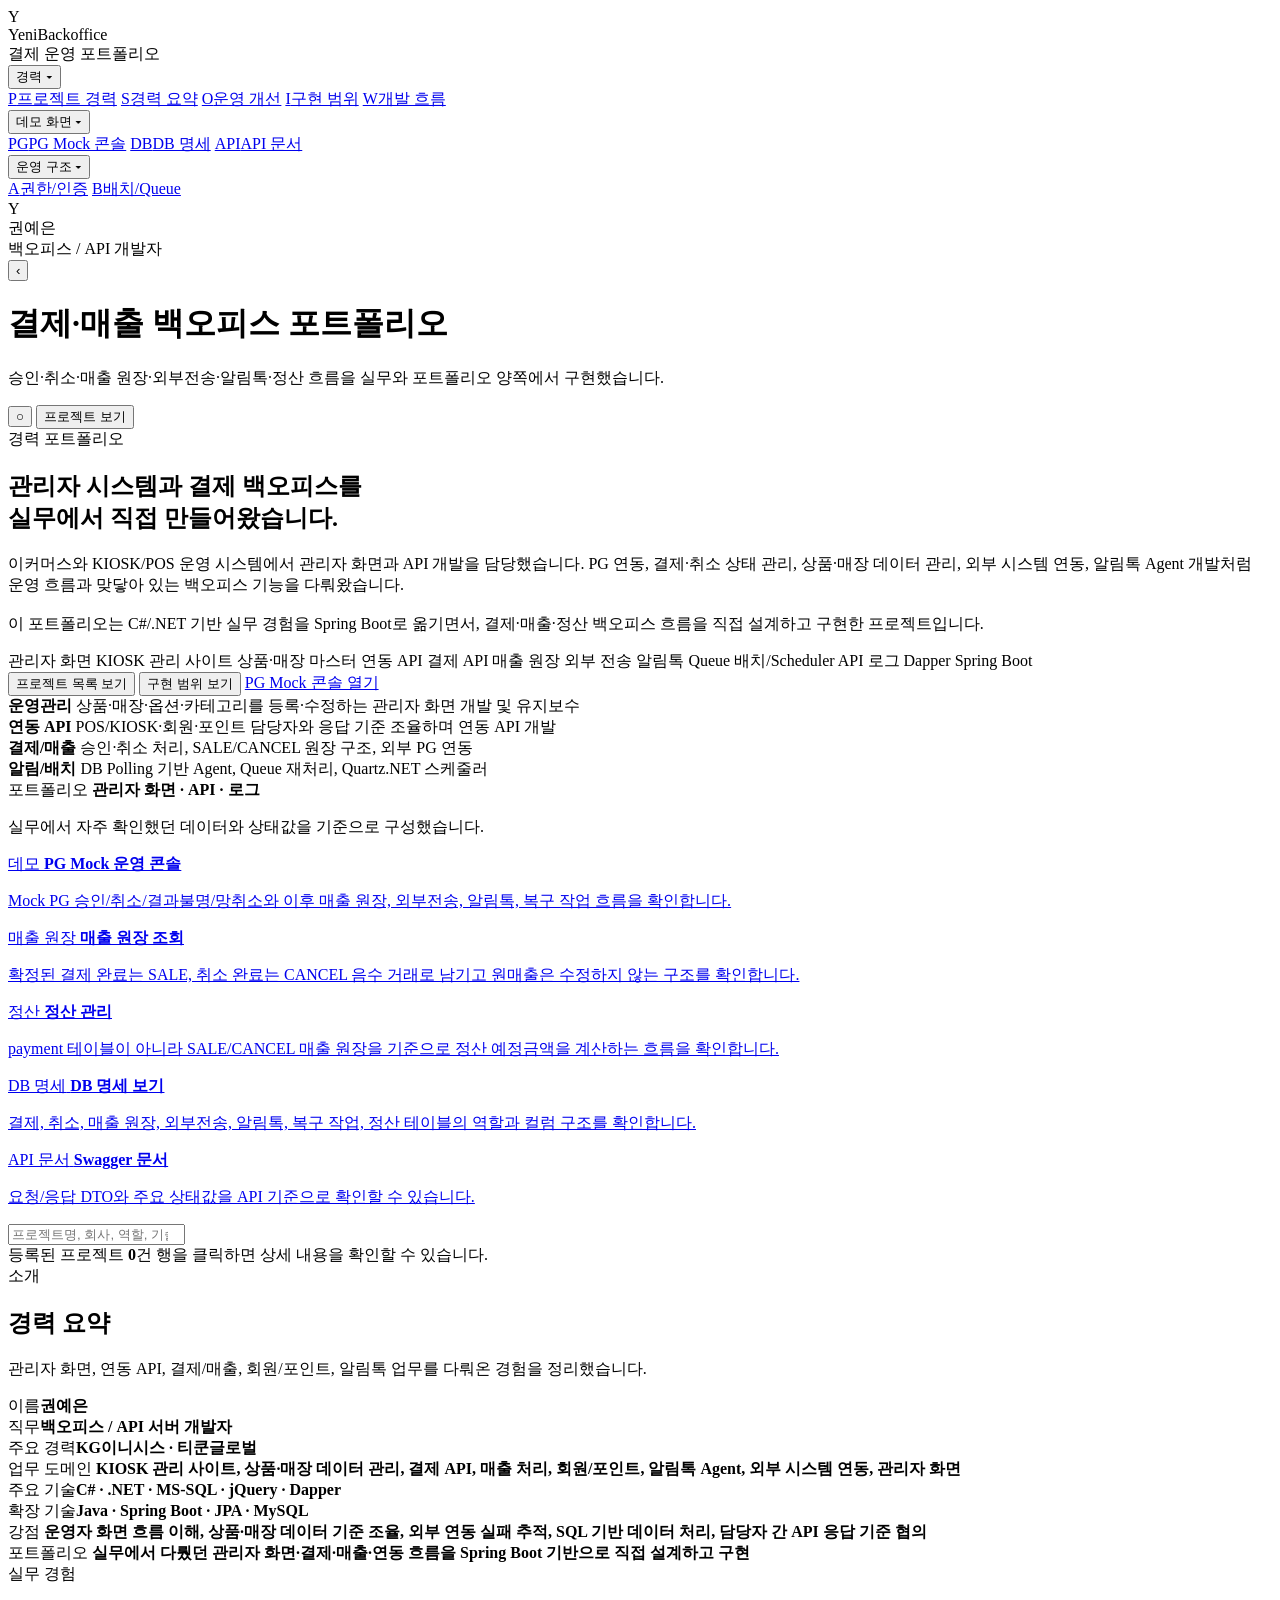
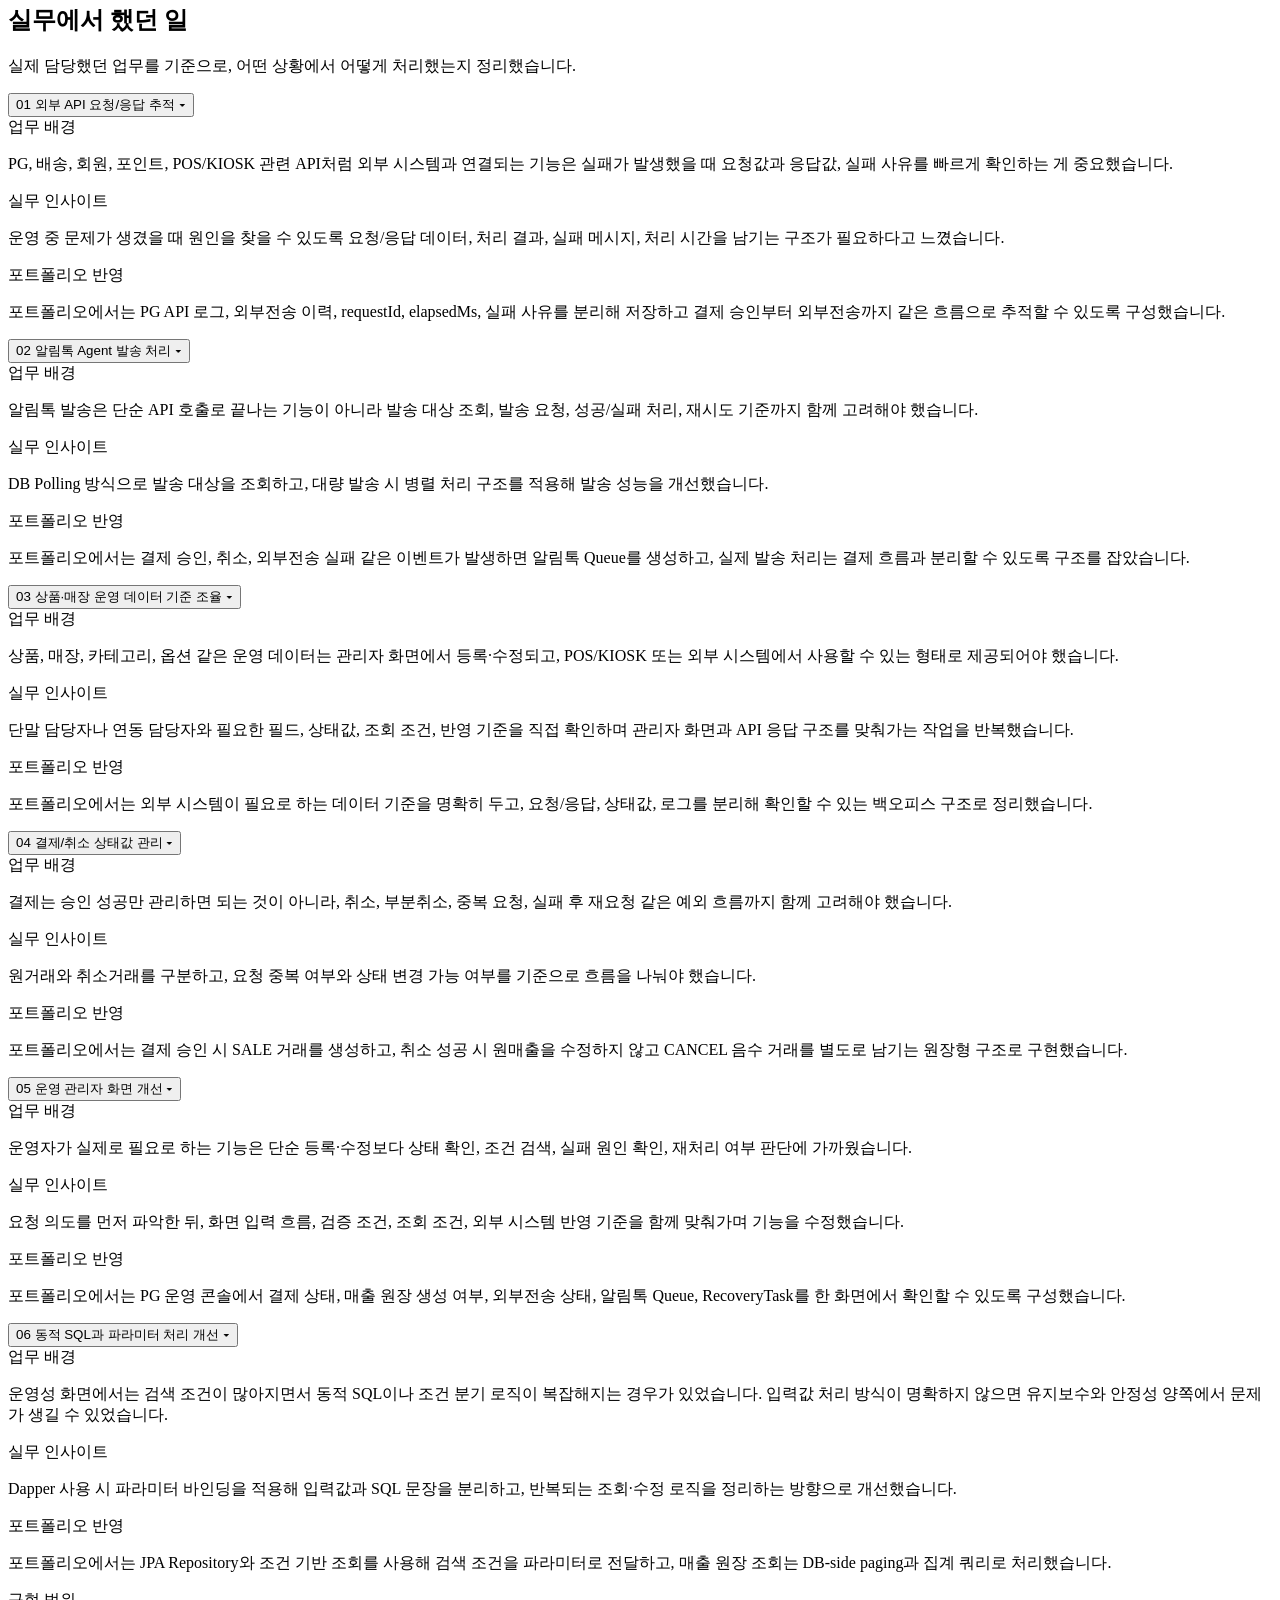
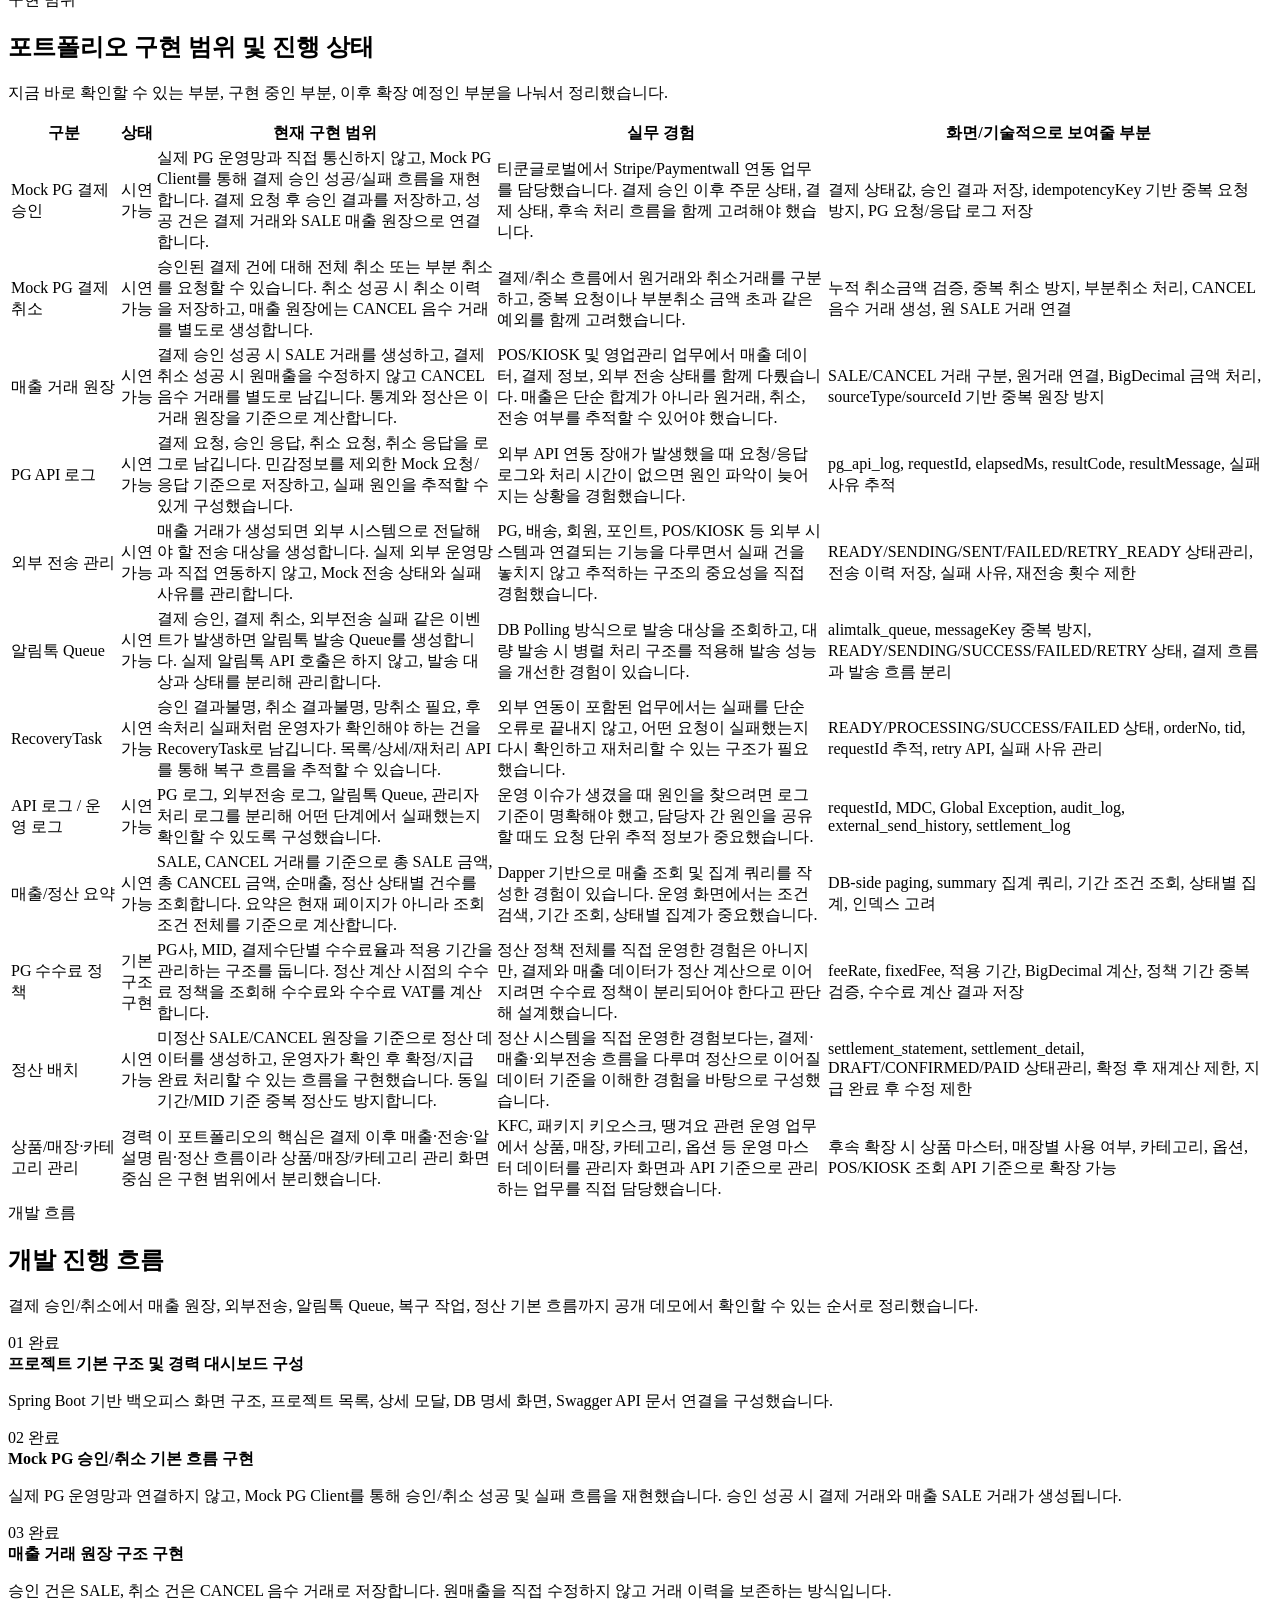
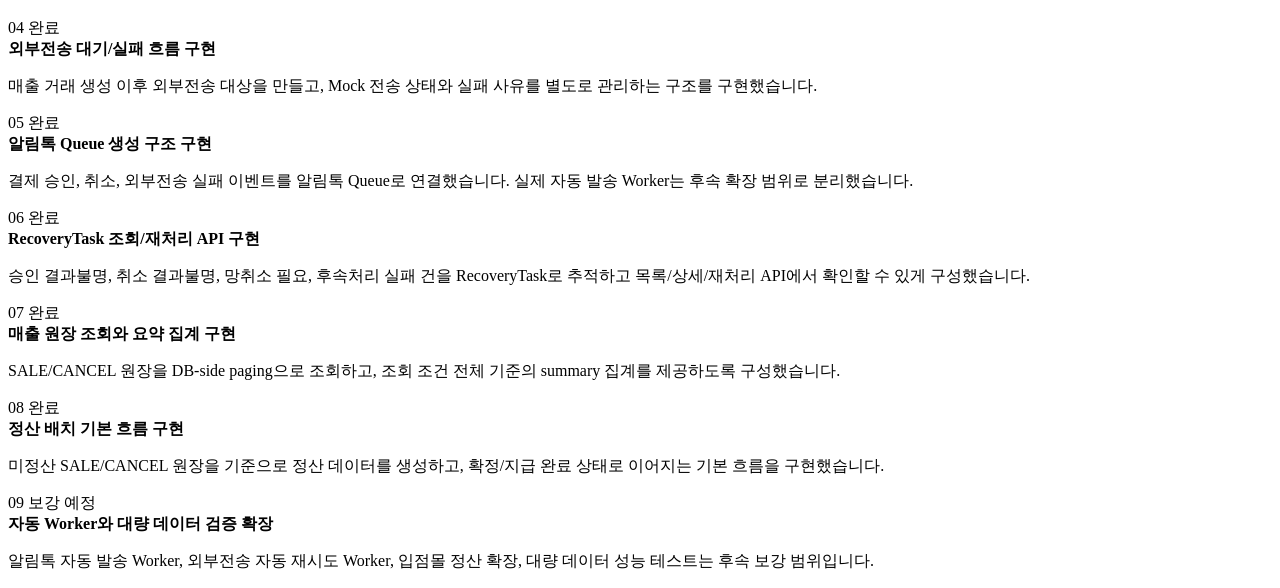
==== commit 4d54c622: "feat: 포트폴리오 UX 개선 - 아코디언, 필터 구분, metric 강조 - 실무 경험 테이블 → 클릭 아코디언 카드로 전환 (업무배경/실무인사이트/포트폴리오반영 3열 구조) " ====
--- a/api/src/main/resources/templates/dashboard/index.html
+++ b/api/src/main/resources/templates/dashboard/index.html
@@ -75,8 +75,8 @@
                     <span class="toggle-icon">‹</span>
                 </button>
                 <div class="page-title">
-                    <h1>결제·매출 운영 흐름을 직접 다뤄온 백오피스 개발자입니다.</h1>
-                    <p>승인, 취소, 매출 반영, 외부전송, 알림톡, 정산까지 이어지는 흐름을 실무와 포트폴리오 양쪽에서 구현했습니다.</p>
+                    <h1>결제·매출 백오피스 포트폴리오</h1>
+                    <p>승인·취소·매출 원장·외부전송·알림톡·정산 흐름을 실무와 포트폴리오 양쪽에서 구현했습니다.</p>
                 </div>
             </div>
             <div class="top-actions">
@@ -194,7 +194,7 @@
 
             <section class="section" id="overview">
                 <div class="section-head">
-                    <div class="section-label">경력 요약</div>
+                    <div class="section-label">소개</div>
                     <h2>경력 요약</h2>
                     <p>관리자 화면, 연동 API, 결제/매출, 회원/포인트, 알림톡 업무를 다뤄온 경험을 정리했습니다.</p>
                 </div>
@@ -232,106 +232,164 @@
                     <p>실제 담당했던 업무를 기준으로, 어떤 상황에서 어떻게 처리했는지 정리했습니다.</p>
                 </div>
 
-                <div class="table-wrap">
-                    <table class="scope-table">
-                        <tbody>
-                            <tr>
-                                <td>외부 API 요청/응답 추적</td>
-                                <td>
-                                    PG, 배송, 회원, 포인트, POS/KIOSK 관련 API처럼 외부 시스템과 연결되는 기능은
-                                    실패가 발생했을 때 요청값과 응답값, 실패 사유를 빠르게 확인하는 게 중요했습니다.
-                                </td>
-                                <td>
-                                    운영 중 문제가 생겼을 때 원인을 찾을 수 있도록
-                                    요청/응답 데이터, 처리 결과, 실패 메시지, 처리 시간을 남기는 구조가 필요하다고 느꼈습니다.
-                                </td>
-                                <td>
-                                    포트폴리오에서는 PG API 로그, 외부전송 이력, requestId, elapsedMs, 실패 사유를 분리해 저장하고
-                                    결제 승인부터 외부전송까지 같은 흐름으로 추적할 수 있도록 구성했습니다.
-                                </td>
-                            </tr>
-
-                            <tr>
-                                <td>알림톡 Agent 발송 처리</td>
-                                <td>
-                                    알림톡 발송은 단순 API 호출로 끝나는 기능이 아니라
-                                    발송 대상 조회, 발송 요청, 성공/실패 처리, 재시도 기준까지 함께 고려해야 했습니다.
-                                </td>
-                                <td>
-                                    DB Polling 방식으로 발송 대상을 조회하고,
-                                    대량 발송 시 병렬 처리 구조를 적용해 발송 성능을 개선했습니다.
-                                </td>
-                                <td>
-                                    포트폴리오에서는 결제 승인, 취소, 외부전송 실패 같은 이벤트가 발생하면
-                                    알림톡 Queue를 생성하고, 실제 발송 처리는 결제 흐름과 분리할 수 있도록 구조를 잡았습니다.
-                                </td>
-                            </tr>
-
-                            <tr>
-                                <td>상품·매장 운영 데이터 기준 조율</td>
-                                <td>
-                                    상품, 매장, 카테고리, 옵션 같은 운영 데이터는 관리자 화면에서 등록·수정되고,
-                                    POS/KIOSK 또는 외부 시스템에서 사용할 수 있는 형태로 제공되어야 했습니다.
-                                </td>
-                                <td>
-                                    단말 담당자나 연동 담당자와 필요한 필드, 상태값, 조회 조건, 반영 기준을 직접 확인하며
-                                    관리자 화면과 API 응답 구조를 맞춰가는 작업을 반복했습니다.
-                                </td>
-                                <td>
-                                    포트폴리오에서는 외부 시스템이 필요로 하는 데이터 기준을 명확히 두고,
-                                    요청/응답, 상태값, 로그를 분리해 확인할 수 있는 백오피스 구조로 정리했습니다.
-                                </td>
-                            </tr>
-
-                            <tr>
-                                <td>결제/취소 상태값 관리</td>
-                                <td>
-                                    결제는 승인 성공만 관리하면 되는 것이 아니라,
-                                    취소, 부분취소, 중복 요청, 실패 후 재요청 같은 예외 흐름까지 함께 고려해야 했습니다.
-                                </td>
-                                <td>
-                                    원거래와 취소거래를 구분하고,
-                                    요청 중복 여부와 상태 변경 가능 여부를 기준으로 흐름을 나눠야 했습니다.
-                                </td>
-                                <td>
-                                    포트폴리오에서는 결제 승인 시 SALE 거래를 생성하고,
-                                    취소 성공 시 원매출을 수정하지 않고 CANCEL 음수 거래를 별도로 남기는 원장형 구조로 구현했습니다.
-                                </td>
-                            </tr>
-
-                            <tr>
-                                <td>운영 관리자 화면 개선</td>
-                                <td>
-                                    운영자가 실제로 필요로 하는 기능은 단순 등록·수정보다
-                                    상태 확인, 조건 검색, 실패 원인 확인, 재처리 여부 판단에 가까웠습니다.
-                                </td>
-                                <td>
-                                    요청 의도를 먼저 파악한 뒤,
-                                    화면 입력 흐름, 검증 조건, 조회 조건, 외부 시스템 반영 기준을 함께 맞춰가며 기능을 수정했습니다.
-                                </td>
-                                <td>
-                                    포트폴리오에서는 PG 운영 콘솔에서 결제 상태, 매출 원장 생성 여부,
-                                    외부전송 상태, 알림톡 Queue, RecoveryTask를 한 화면에서 확인할 수 있도록 구성했습니다.
-                                </td>
-                            </tr>
-
-                            <tr>
-                                <td>동적 SQL과 파라미터 처리 개선</td>
-                                <td>
-                                    운영성 화면에서는 검색 조건이 많아지면서 동적 SQL이나 조건 분기 로직이 복잡해지는 경우가 있었습니다.
-                                    입력값 처리 방식이 명확하지 않으면 유지보수와 안정성 양쪽에서 문제가 생길 수 있었습니다.
-                                </td>
-                                <td>
-                                    Dapper 사용 시 파라미터 바인딩을 적용해 입력값과 SQL 문장을 분리하고,
-                                    반복되는 조회·수정 로직을 정리하는 방향으로 개선했습니다.
-                                </td>
-                                <td>
-                                    포트폴리오에서는 JPA Repository와 조건 기반 조회를 사용해
-                                    검색 조건을 파라미터로 전달하고, 매출 원장 조회는 DB-side paging과 집계 쿼리로 처리했습니다.
-                                </td>
-                            </tr>
-                        </tbody>
-                    </table>
+                <div class="ops-accordion">
+
+                    <div class="acc-item open">
+                        <button class="acc-header" type="button" aria-expanded="true">
+                            <span class="acc-num">01</span>
+                            <span class="acc-title">외부 API 요청/응답 추적</span>
+                            <span class="acc-arrow">▾</span>
+                        </button>
+                        <div class="acc-body">
+                            <div class="acc-inner">
+                                <div class="acc-cols">
+                                    <div class="acc-col">
+                                        <div class="acc-col-label">업무 배경</div>
+                                        <p>PG, 배송, 회원, 포인트, POS/KIOSK 관련 API처럼 외부 시스템과 연결되는 기능은 실패가 발생했을 때 요청값과 응답값, 실패 사유를 빠르게 확인하는 게 중요했습니다.</p>
+                                    </div>
+                                    <div class="acc-col">
+                                        <div class="acc-col-label">실무 인사이트</div>
+                                        <p>운영 중 문제가 생겼을 때 원인을 찾을 수 있도록 요청/응답 데이터, 처리 결과, 실패 메시지, 처리 시간을 남기는 구조가 필요하다고 느꼈습니다.</p>
+                                    </div>
+                                    <div class="acc-col">
+                                        <div class="acc-col-label">포트폴리오 반영</div>
+                                        <p>포트폴리오에서는 PG API 로그, 외부전송 이력, requestId, elapsedMs, 실패 사유를 분리해 저장하고 결제 승인부터 외부전송까지 같은 흐름으로 추적할 수 있도록 구성했습니다.</p>
+                                    </div>
+                                </div>
+                            </div>
+                        </div>
+                    </div>
+
+                    <div class="acc-item">
+                        <button class="acc-header" type="button" aria-expanded="false">
+                            <span class="acc-num">02</span>
+                            <span class="acc-title">알림톡 Agent 발송 처리</span>
+                            <span class="acc-arrow">▾</span>
+                        </button>
+                        <div class="acc-body">
+                            <div class="acc-inner">
+                                <div class="acc-cols">
+                                    <div class="acc-col">
+                                        <div class="acc-col-label">업무 배경</div>
+                                        <p>알림톡 발송은 단순 API 호출로 끝나는 기능이 아니라 발송 대상 조회, 발송 요청, 성공/실패 처리, 재시도 기준까지 함께 고려해야 했습니다.</p>
+                                    </div>
+                                    <div class="acc-col">
+                                        <div class="acc-col-label">실무 인사이트</div>
+                                        <p>DB Polling 방식으로 발송 대상을 조회하고, 대량 발송 시 병렬 처리 구조를 적용해 발송 성능을 개선했습니다.</p>
+                                    </div>
+                                    <div class="acc-col">
+                                        <div class="acc-col-label">포트폴리오 반영</div>
+                                        <p>포트폴리오에서는 결제 승인, 취소, 외부전송 실패 같은 이벤트가 발생하면 알림톡 Queue를 생성하고, 실제 발송 처리는 결제 흐름과 분리할 수 있도록 구조를 잡았습니다.</p>
+                                    </div>
+                                </div>
+                            </div>
+                        </div>
+                    </div>
+
+                    <div class="acc-item">
+                        <button class="acc-header" type="button" aria-expanded="false">
+                            <span class="acc-num">03</span>
+                            <span class="acc-title">상품·매장 운영 데이터 기준 조율</span>
+                            <span class="acc-arrow">▾</span>
+                        </button>
+                        <div class="acc-body">
+                            <div class="acc-inner">
+                                <div class="acc-cols">
+                                    <div class="acc-col">
+                                        <div class="acc-col-label">업무 배경</div>
+                                        <p>상품, 매장, 카테고리, 옵션 같은 운영 데이터는 관리자 화면에서 등록·수정되고, POS/KIOSK 또는 외부 시스템에서 사용할 수 있는 형태로 제공되어야 했습니다.</p>
+                                    </div>
+                                    <div class="acc-col">
+                                        <div class="acc-col-label">실무 인사이트</div>
+                                        <p>단말 담당자나 연동 담당자와 필요한 필드, 상태값, 조회 조건, 반영 기준을 직접 확인하며 관리자 화면과 API 응답 구조를 맞춰가는 작업을 반복했습니다.</p>
+                                    </div>
+                                    <div class="acc-col">
+                                        <div class="acc-col-label">포트폴리오 반영</div>
+                                        <p>포트폴리오에서는 외부 시스템이 필요로 하는 데이터 기준을 명확히 두고, 요청/응답, 상태값, 로그를 분리해 확인할 수 있는 백오피스 구조로 정리했습니다.</p>
+                                    </div>
+                                </div>
+                            </div>
+                        </div>
+                    </div>
+
+                    <div class="acc-item">
+                        <button class="acc-header" type="button" aria-expanded="false">
+                            <span class="acc-num">04</span>
+                            <span class="acc-title">결제/취소 상태값 관리</span>
+                            <span class="acc-arrow">▾</span>
+                        </button>
+                        <div class="acc-body">
+                            <div class="acc-inner">
+                                <div class="acc-cols">
+                                    <div class="acc-col">
+                                        <div class="acc-col-label">업무 배경</div>
+                                        <p>결제는 승인 성공만 관리하면 되는 것이 아니라, 취소, 부분취소, 중복 요청, 실패 후 재요청 같은 예외 흐름까지 함께 고려해야 했습니다.</p>
+                                    </div>
+                                    <div class="acc-col">
+                                        <div class="acc-col-label">실무 인사이트</div>
+                                        <p>원거래와 취소거래를 구분하고, 요청 중복 여부와 상태 변경 가능 여부를 기준으로 흐름을 나눠야 했습니다.</p>
+                                    </div>
+                                    <div class="acc-col">
+                                        <div class="acc-col-label">포트폴리오 반영</div>
+                                        <p>포트폴리오에서는 결제 승인 시 SALE 거래를 생성하고, 취소 성공 시 원매출을 수정하지 않고 CANCEL 음수 거래를 별도로 남기는 원장형 구조로 구현했습니다.</p>
+                                    </div>
+                                </div>
+                            </div>
+                        </div>
+                    </div>
+
+                    <div class="acc-item">
+                        <button class="acc-header" type="button" aria-expanded="false">
+                            <span class="acc-num">05</span>
+                            <span class="acc-title">운영 관리자 화면 개선</span>
+                            <span class="acc-arrow">▾</span>
+                        </button>
+                        <div class="acc-body">
+                            <div class="acc-inner">
+                                <div class="acc-cols">
+                                    <div class="acc-col">
+                                        <div class="acc-col-label">업무 배경</div>
+                                        <p>운영자가 실제로 필요로 하는 기능은 단순 등록·수정보다 상태 확인, 조건 검색, 실패 원인 확인, 재처리 여부 판단에 가까웠습니다.</p>
+                                    </div>
+                                    <div class="acc-col">
+                                        <div class="acc-col-label">실무 인사이트</div>
+                                        <p>요청 의도를 먼저 파악한 뒤, 화면 입력 흐름, 검증 조건, 조회 조건, 외부 시스템 반영 기준을 함께 맞춰가며 기능을 수정했습니다.</p>
+                                    </div>
+                                    <div class="acc-col">
+                                        <div class="acc-col-label">포트폴리오 반영</div>
+                                        <p>포트폴리오에서는 PG 운영 콘솔에서 결제 상태, 매출 원장 생성 여부, 외부전송 상태, 알림톡 Queue, RecoveryTask를 한 화면에서 확인할 수 있도록 구성했습니다.</p>
+                                    </div>
+                                </div>
+                            </div>
+                        </div>
+                    </div>
+
+                    <div class="acc-item">
+                        <button class="acc-header" type="button" aria-expanded="false">
+                            <span class="acc-num">06</span>
+                            <span class="acc-title">동적 SQL과 파라미터 처리 개선</span>
+                            <span class="acc-arrow">▾</span>
+                        </button>
+                        <div class="acc-body">
+                            <div class="acc-inner">
+                                <div class="acc-cols">
+                                    <div class="acc-col">
+                                        <div class="acc-col-label">업무 배경</div>
+                                        <p>운영성 화면에서는 검색 조건이 많아지면서 동적 SQL이나 조건 분기 로직이 복잡해지는 경우가 있었습니다. 입력값 처리 방식이 명확하지 않으면 유지보수와 안정성 양쪽에서 문제가 생길 수 있었습니다.</p>
+                                    </div>
+                                    <div class="acc-col">
+                                        <div class="acc-col-label">실무 인사이트</div>
+                                        <p>Dapper 사용 시 파라미터 바인딩을 적용해 입력값과 SQL 문장을 분리하고, 반복되는 조회·수정 로직을 정리하는 방향으로 개선했습니다.</p>
+                                    </div>
+                                    <div class="acc-col">
+                                        <div class="acc-col-label">포트폴리오 반영</div>
+                                        <p>포트폴리오에서는 JPA Repository와 조건 기반 조회를 사용해 검색 조건을 파라미터로 전달하고, 매출 원장 조회는 DB-side paging과 집계 쿼리로 처리했습니다.</p>
+                                    </div>
+                                </div>
+                            </div>
+                        </div>
+                    </div>
+
                 </div>
             </section>
 
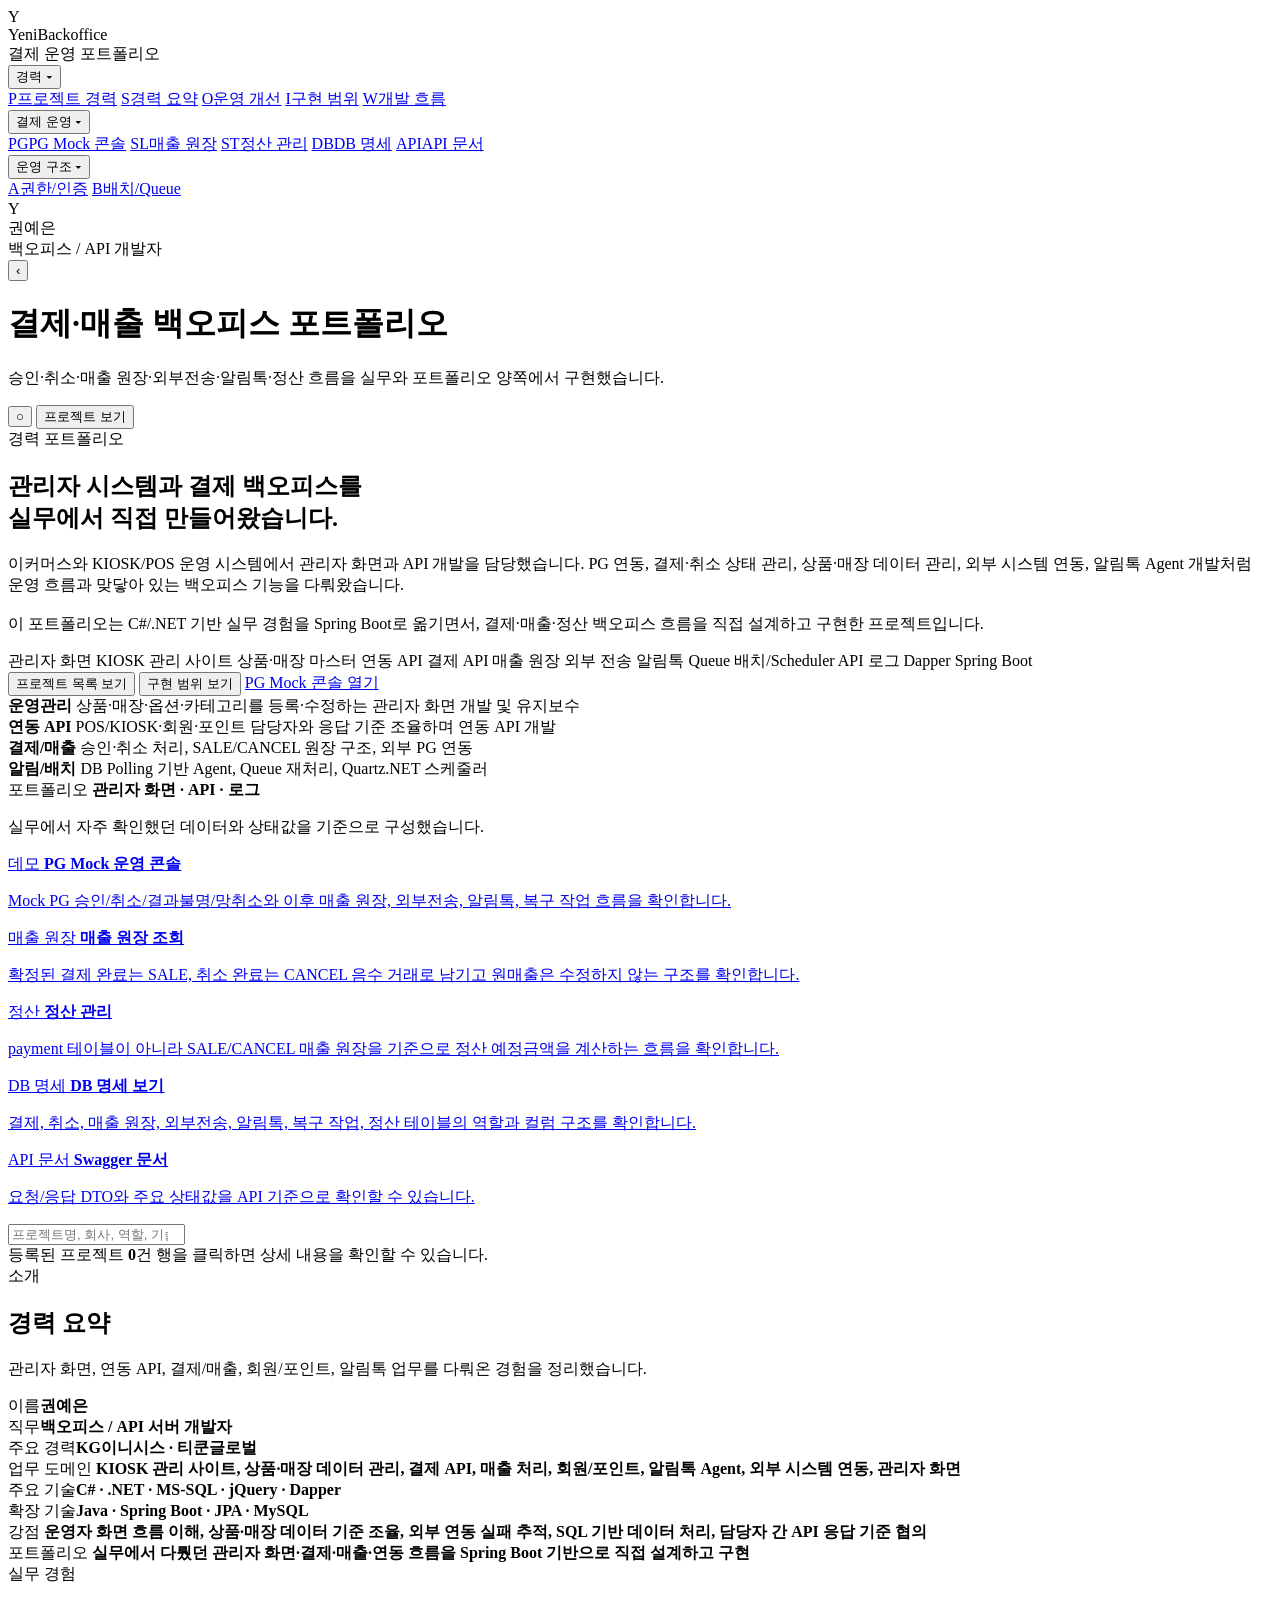
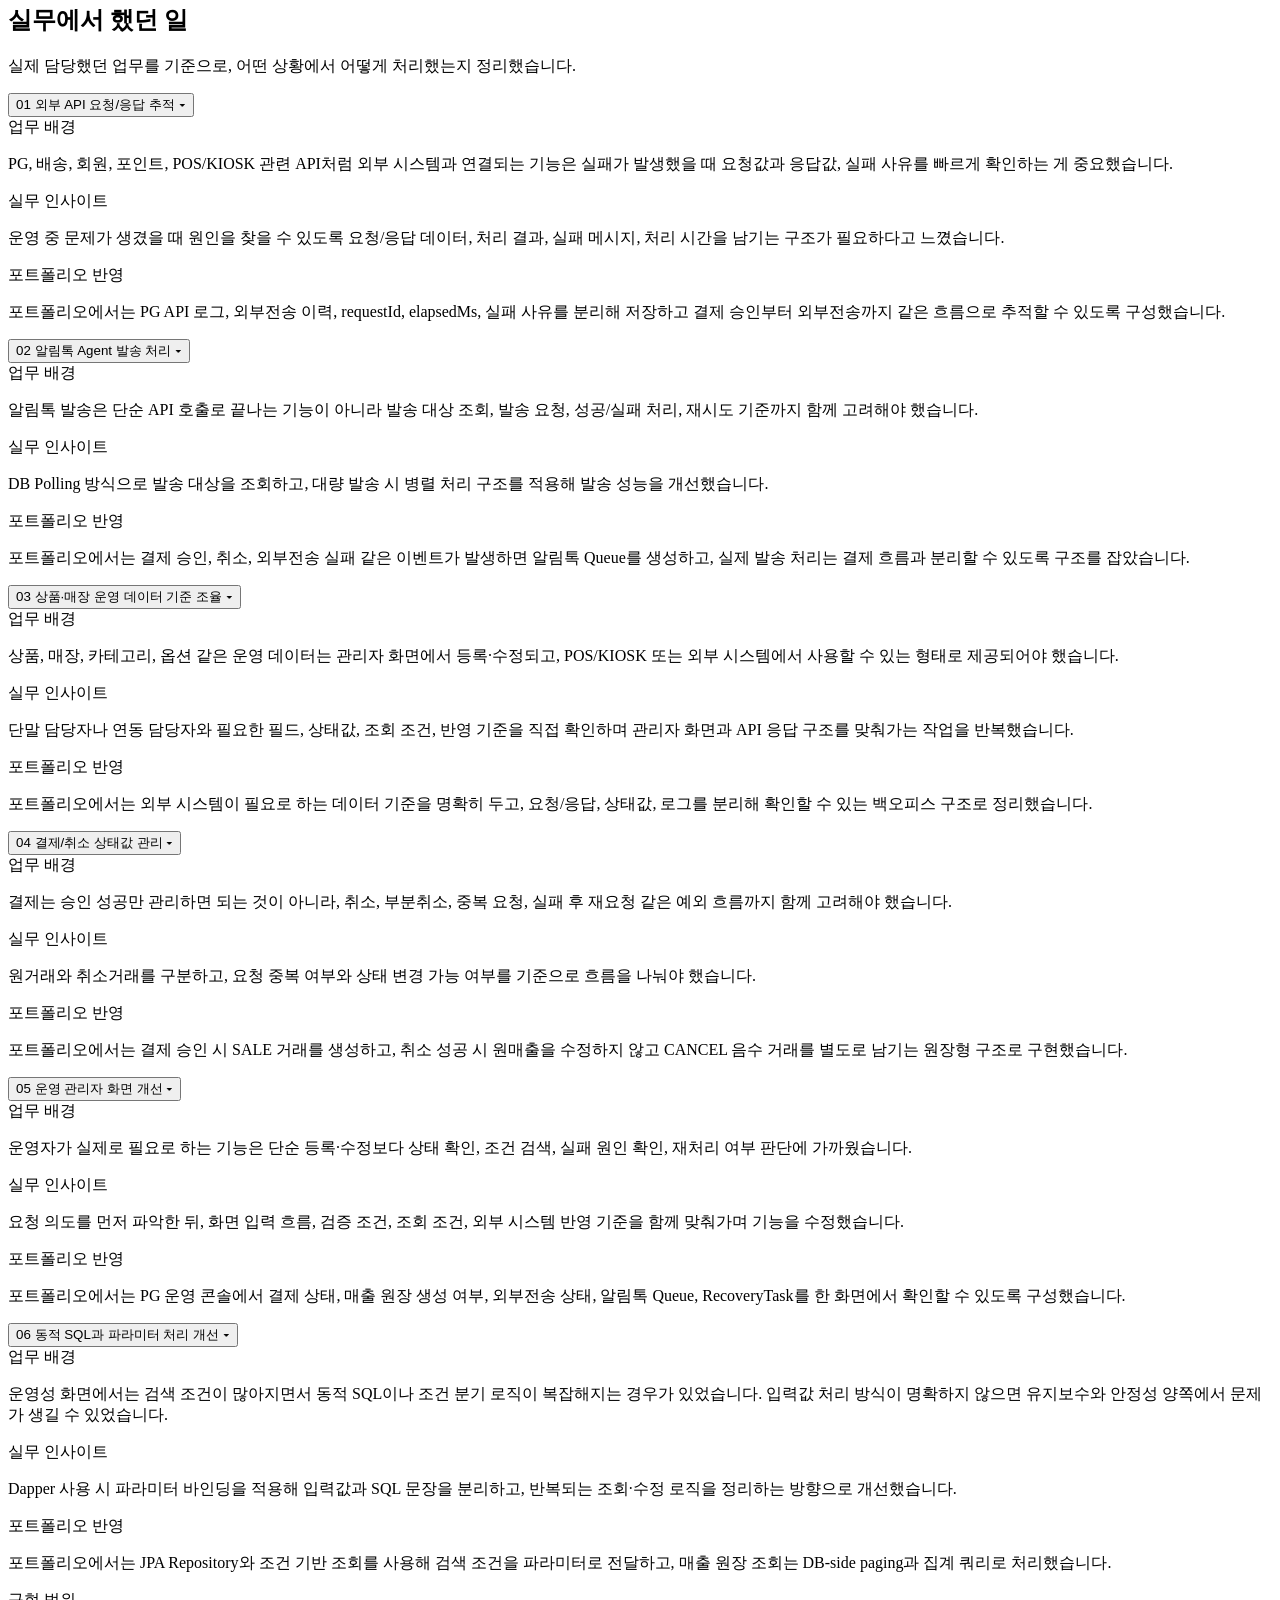
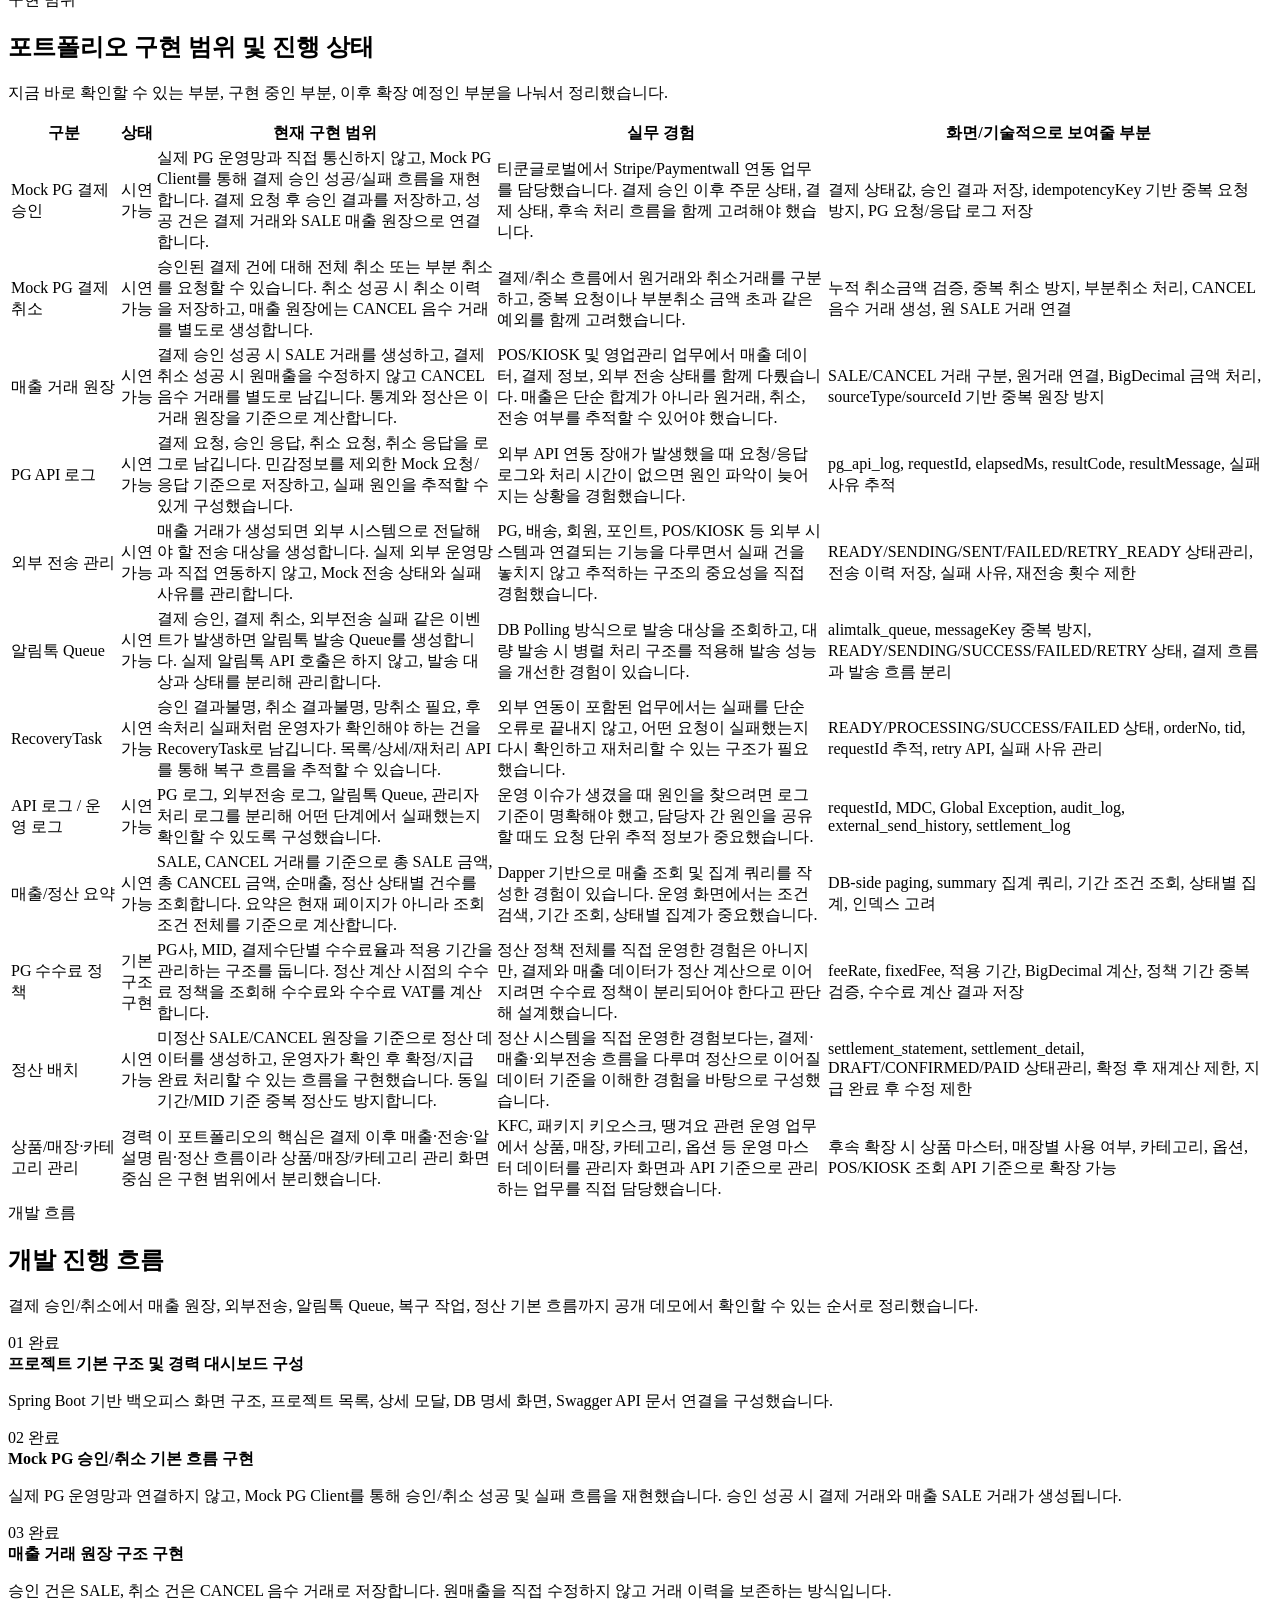
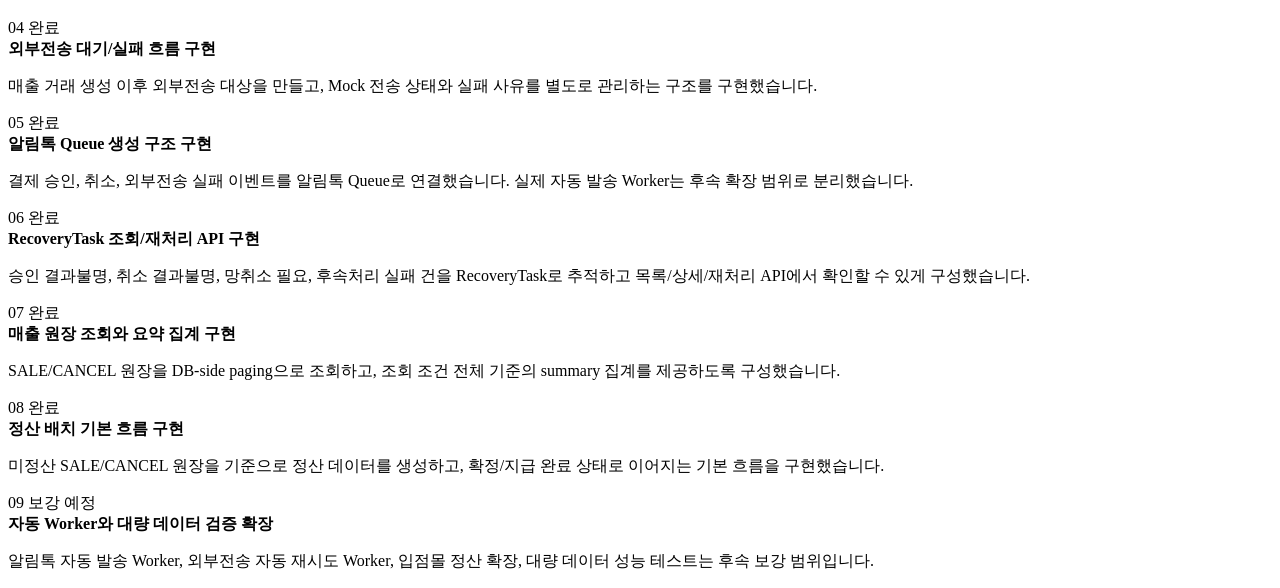
==== commit c326b2f6: "style: 포트폴리오 문서 정합성 및 화면 UX 개선" ====
--- a/api/src/main/resources/templates/dashboard/index.html
+++ b/api/src/main/resources/templates/dashboard/index.html
@@ -6,6 +6,7 @@
     <title>권예은 백오피스 포트폴리오</title>
     <link rel="stylesheet" th:href="@{/vendor/tabulator/tabulator.min.css}" />
     <link rel="stylesheet" th:href="@{/css/pages/dashboard.css}" />
+    <link rel="stylesheet" th:href="@{/css/scroll-top.css}" />
 </head>
 <body>
 <div class="app">
@@ -35,11 +36,13 @@
 
             <div class="nav-group" data-group="demo">
                 <button class="nav-toggle" type="button" aria-expanded="true">
-                    <span>데모 화면</span>
+                    <span>결제 운영</span>
                     <span class="nav-arrow">▾</span>
                 </button>
                 <div class="nav-items">
                     <a class="nav-link" href="/admin/payment-operations"><span class="nav-icon">PG</span><span class="nav-text">PG Mock 콘솔</span></a>
+                    <a class="nav-link" href="/admin/payment-operations/sales-ledger"><span class="nav-icon">SL</span><span class="nav-text">매출 원장</span></a>
+                    <a class="nav-link" href="/admin/payment-operations/settlements"><span class="nav-icon">ST</span><span class="nav-text">정산 관리</span></a>
                     <a class="nav-link" href="/admin/database-spec"><span class="nav-icon">DB</span><span class="nav-text">DB 명세</span></a>
                     <a class="nav-link" href="/swagger-ui/index.html" target="_blank" rel="noopener"><span class="nav-icon">API</span><span class="nav-text">API 문서</span></a>
                 </div>
@@ -86,7 +89,7 @@
         </header>
 
         <section class="content">
-            <section class="impact-hero reveal" id="projects">
+            <section class="impact-hero reveal-section" id="projects">
                 <div class="impact-copy">
                     <div class="eyebrow">경력 포트폴리오</div>
                     <h2>
@@ -148,18 +151,18 @@
                 </div>
             </section>
 
-            <section class="demo-entry reveal delayed" aria-label="포트폴리오 구현 데모 바로가기">
+            <section class="demo-entry reveal-section" aria-label="포트폴리오 구현 데모 바로가기">
                 <a class="demo-entry-card primary" href="/admin/payment-operations">
                     <span>데모</span>
                     <strong>PG Mock 운영 콘솔</strong>
                     <p>Mock PG 승인/취소/결과불명/망취소와 이후 매출 원장, 외부전송, 알림톡, 복구 작업 흐름을 확인합니다.</p>
                 </a>
-                <a class="demo-entry-card" href="/admin/sales-ledger">
+                <a class="demo-entry-card" href="/admin/payment-operations/sales-ledger">
                     <span>매출 원장</span>
                     <strong>매출 원장 조회</strong>
                     <p>확정된 결제 완료는 SALE, 취소 완료는 CANCEL 음수 거래로 남기고 원매출은 수정하지 않는 구조를 확인합니다.</p>
                 </a>
-                <a class="demo-entry-card" href="/admin/settlements">
+                <a class="demo-entry-card" href="/admin/payment-operations/settlements">
                     <span>정산</span>
                     <strong>정산 관리</strong>
                     <p>payment 테이블이 아니라 SALE/CANCEL 매출 원장을 기준으로 정산 예정금액을 계산하는 흐름을 확인합니다.</p>
@@ -184,7 +187,7 @@
 
             <div class="filter-chips" id="filterChips"></div>
 
-            <div class="table-wrap">
+            <div class="table-wrap table-card reveal-section">
                 <div class="result-meta">
                     <span>등록된 프로젝트 <strong id="resultCount">0</strong>건</span>
                     <span>행을 클릭하면 상세 내용을 확인할 수 있습니다.</span>
@@ -192,15 +195,15 @@
                 <div id="projectTable" class="project-table" aria-label="경력 프로젝트 목록"></div>
             </div>
 
-            <section class="section" id="overview">
+            <section class="section portfolio-section reveal-section" id="overview">
                 <div class="section-head">
                     <div class="section-label">소개</div>
                     <h2>경력 요약</h2>
                     <p>관리자 화면, 연동 API, 결제/매출, 회원/포인트, 알림톡 업무를 다뤄온 경험을 정리했습니다.</p>
                 </div>
 
-                <div class="overview-grid">
-                    <div class="plain-panel">
+                <div class="overview-grid career-summary-grid">
+                    <div class="plain-panel summary-card">
                         <div class="plain-row"><span>이름</span><strong>권예은</strong></div>
                         <div class="plain-row"><span>직무</span><strong>백오피스 / API 서버 개발자</strong></div>
                         <div class="plain-row"><span>주요 경력</span><strong>KG이니시스 · 티쿤글로벌</strong></div>
@@ -210,7 +213,7 @@
                         </div>
                     </div>
 
-                    <div class="plain-panel">
+                    <div class="plain-panel summary-card">
                         <div class="plain-row"><span>주요 기술</span><strong>C# · .NET · MS-SQL · jQuery · Dapper</strong></div>
                         <div class="plain-row"><span>확장 기술</span><strong>Java · Spring Boot · JPA · MySQL</strong></div>
                         <div class="plain-row">
@@ -225,7 +228,7 @@
                 </div>
             </section>
 
-            <section class="section" id="operations">
+            <section class="section portfolio-section reveal-section" id="operations">
                 <div class="section-head">
                     <div class="section-label">실무 경험</div>
                     <h2>실무에서 했던 일</h2>
@@ -393,7 +396,7 @@
                 </div>
             </section>
 
-            <section class="section" id="scope">
+            <section class="section portfolio-section reveal-section" id="scope">
                 <div class="section-head">
                     <div class="section-label">구현 범위</div>
                     <h2>포트폴리오 구현 범위 및 진행 상태</h2>
@@ -402,7 +405,7 @@
                     </p>
                 </div>
 
-                <div class="table-wrap">
+                <div class="table-wrap table-card">
                     <table class="scope-table">
                         <thead>
                         <tr>
@@ -630,7 +633,7 @@
                 </div>
             </section>
 
-            <section class="section" id="workflow">
+            <section class="section portfolio-section reveal-section" id="workflow">
                 <div class="section-head">
                     <div class="section-label">개발 흐름</div>
                     <h2>개발 진행 흐름</h2>
@@ -734,5 +737,6 @@
 </script>
 <script th:src="@{/vendor/tabulator/tabulator.min.js}"></script>
 <script th:src="@{/js/pages/dashboard.js}"></script>
+<script th:src="@{/js/scroll-top.js}"></script>
 </body>
 </html>
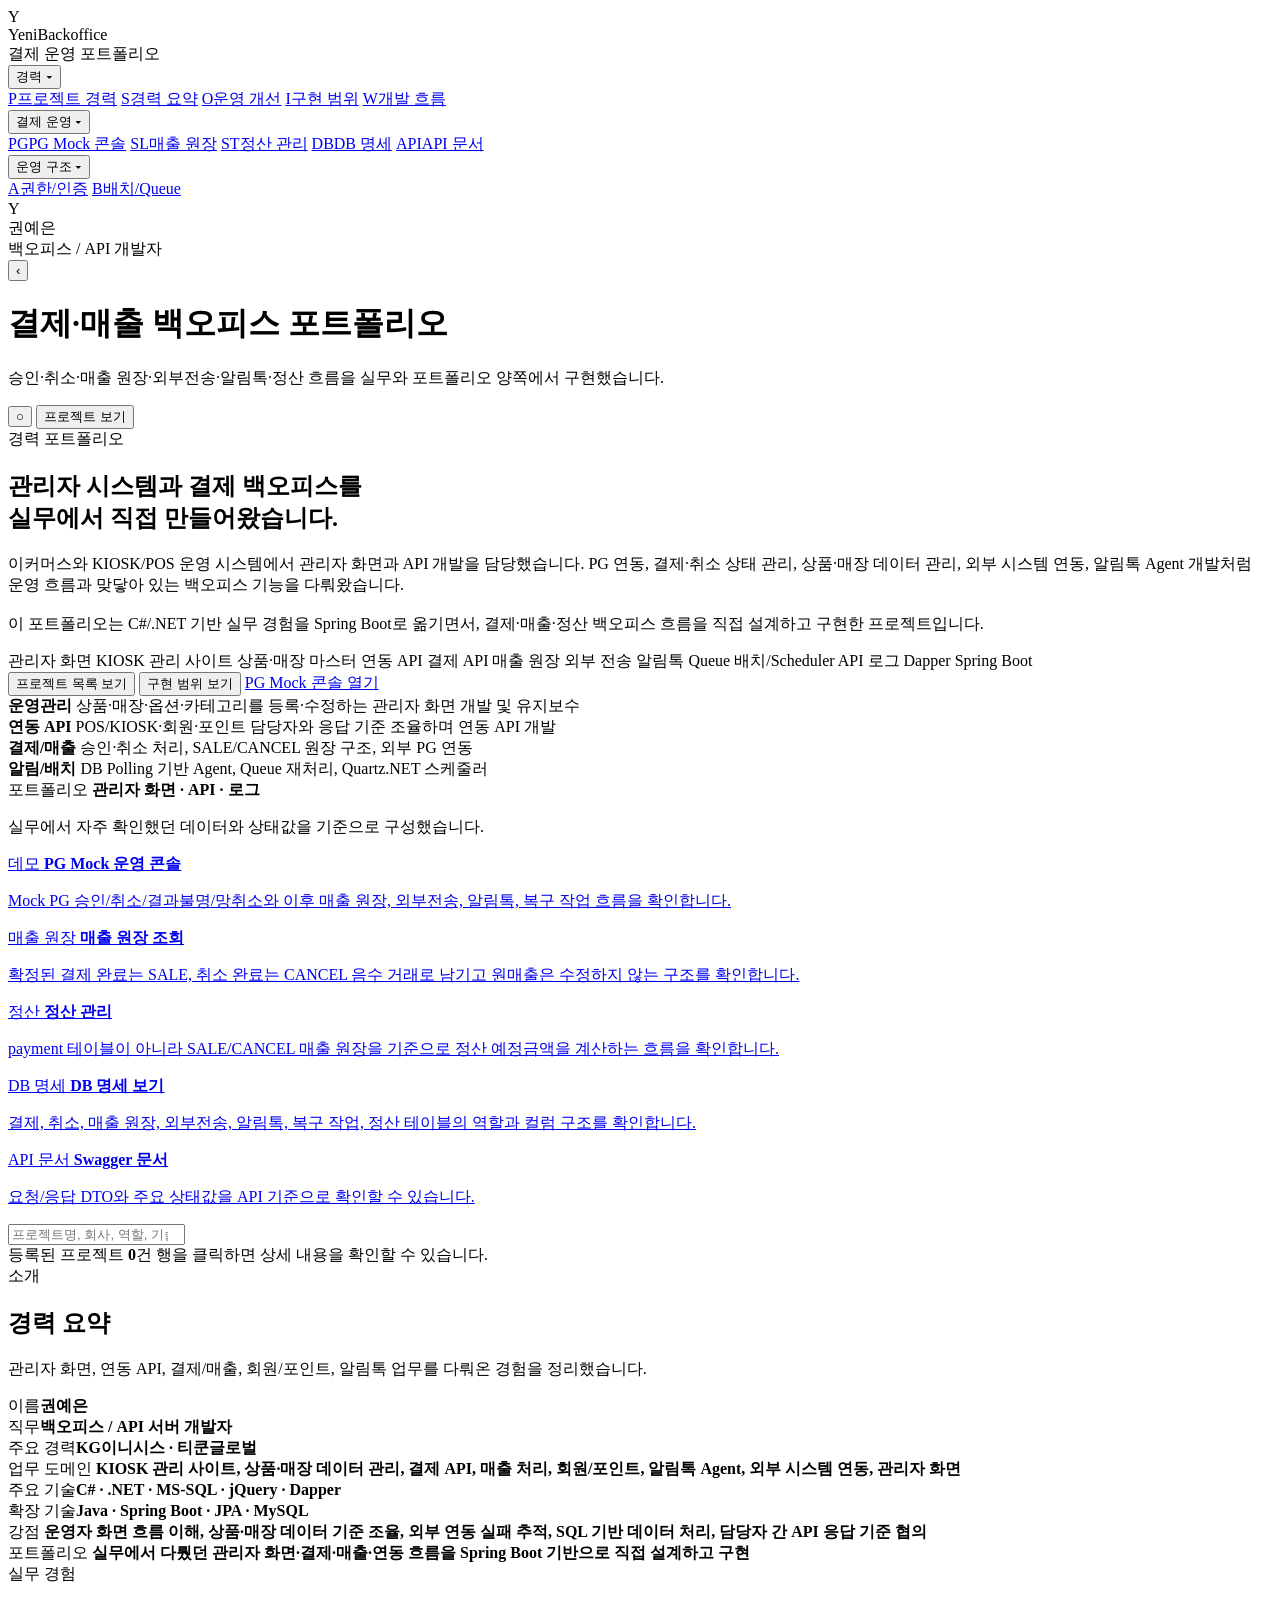
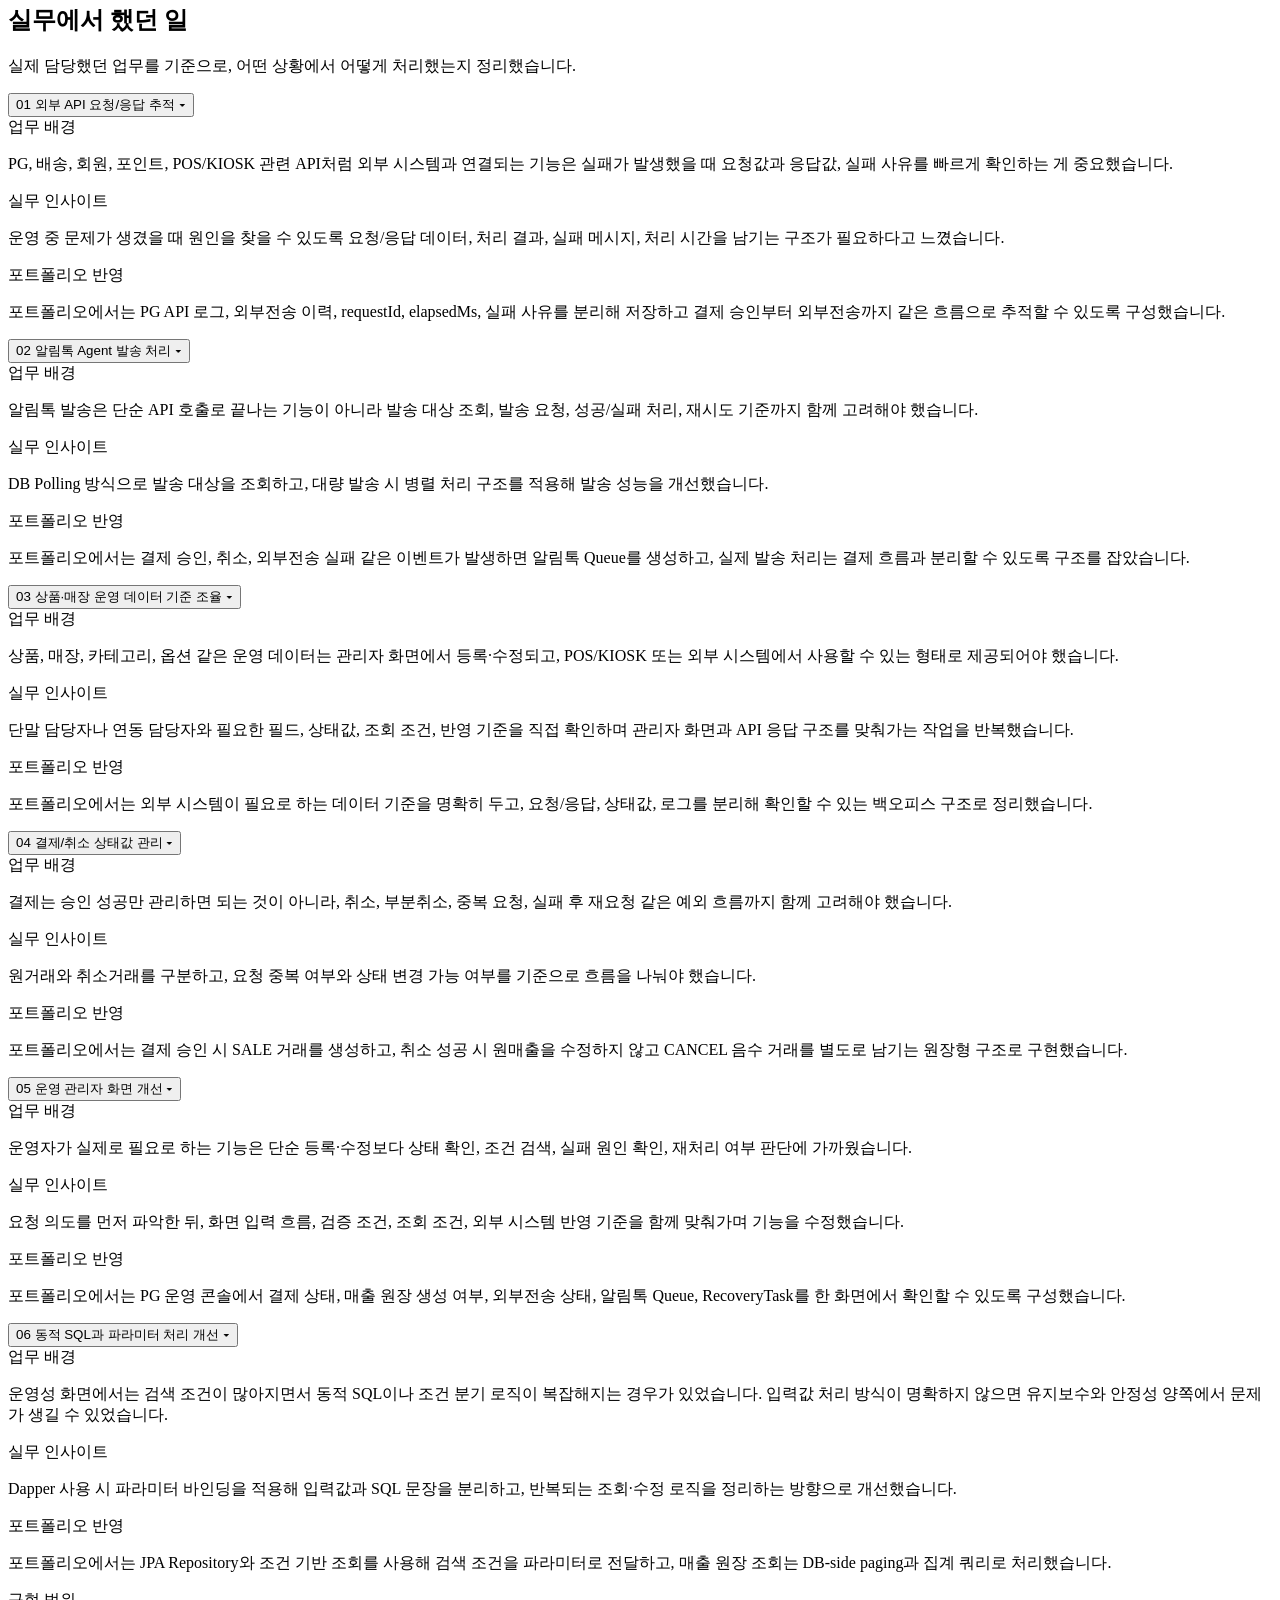
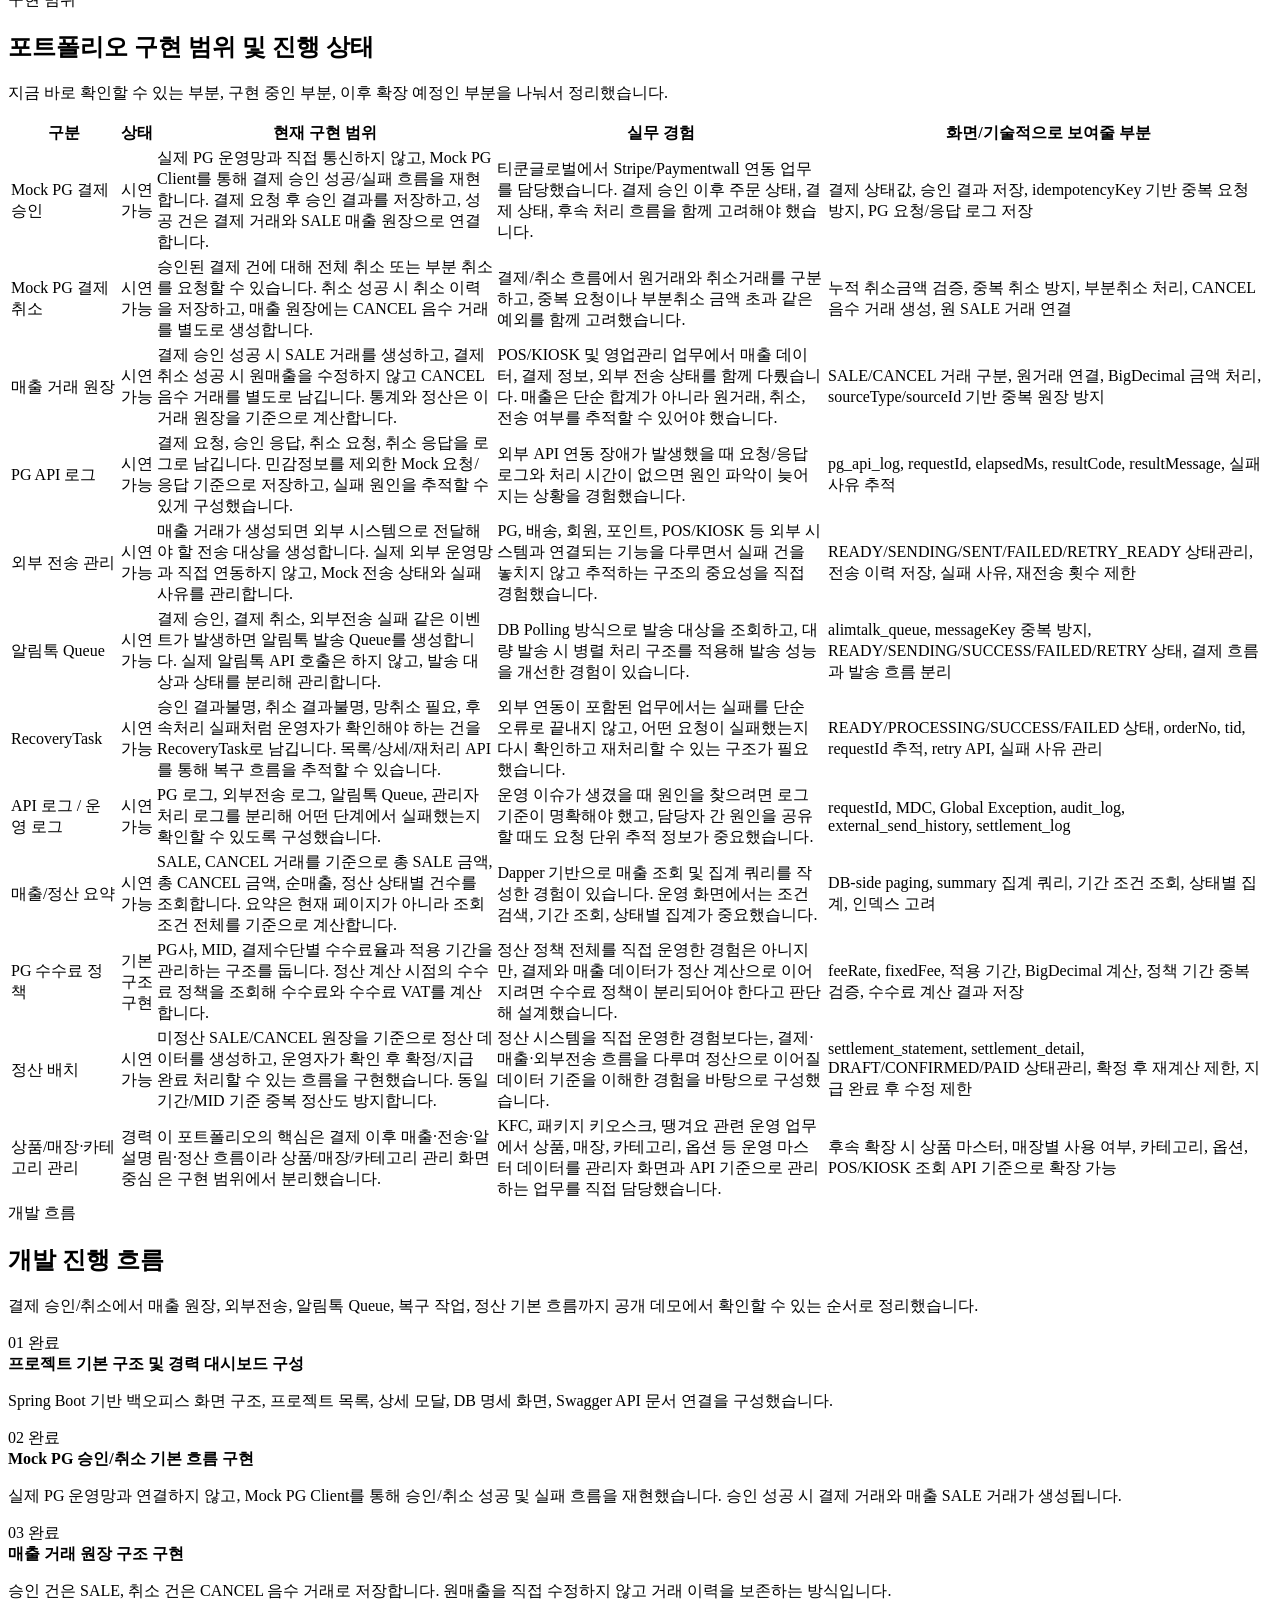
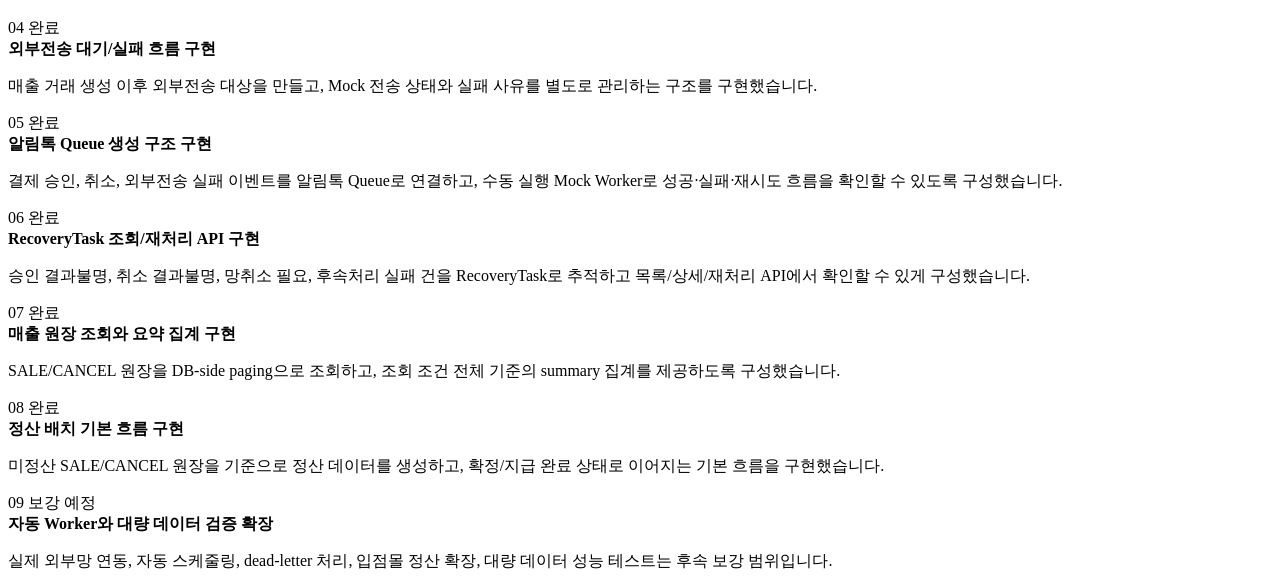
==== commit a443fb31: "feat: 외부전송 알림톡 Mock Worker 추가" ====
--- a/api/src/main/resources/templates/dashboard/index.html
+++ b/api/src/main/resources/templates/dashboard/index.html
@@ -686,7 +686,7 @@
                             <span class="status-badge done">완료</span>
                         </div>
                         <strong>알림톡 Queue 생성 구조 구현</strong>
-                        <p>결제 승인, 취소, 외부전송 실패 이벤트를 알림톡 Queue로 연결했습니다. 실제 자동 발송 Worker는 후속 확장 범위로 분리했습니다.</p>
+                        <p>결제 승인, 취소, 외부전송 실패 이벤트를 알림톡 Queue로 연결하고, 수동 실행 Mock Worker로 성공·실패·재시도 흐름을 확인할 수 있도록 구성했습니다.</p>
                     </div>
 
                     <div class="workflow-step">
@@ -722,7 +722,7 @@
                             <span class="status-badge planned">보강 예정</span>
                         </div>
                         <strong>자동 Worker와 대량 데이터 검증 확장</strong>
-                        <p>알림톡 자동 발송 Worker, 외부전송 자동 재시도 Worker, 입점몰 정산 확장, 대량 데이터 성능 테스트는 후속 보강 범위입니다.</p>
+                        <p>실제 외부망 연동, 자동 스케줄링, dead-letter 처리, 입점몰 정산 확장, 대량 데이터 성능 테스트는 후속 보강 범위입니다.</p>
                     </div>
                 </div>
             </section>
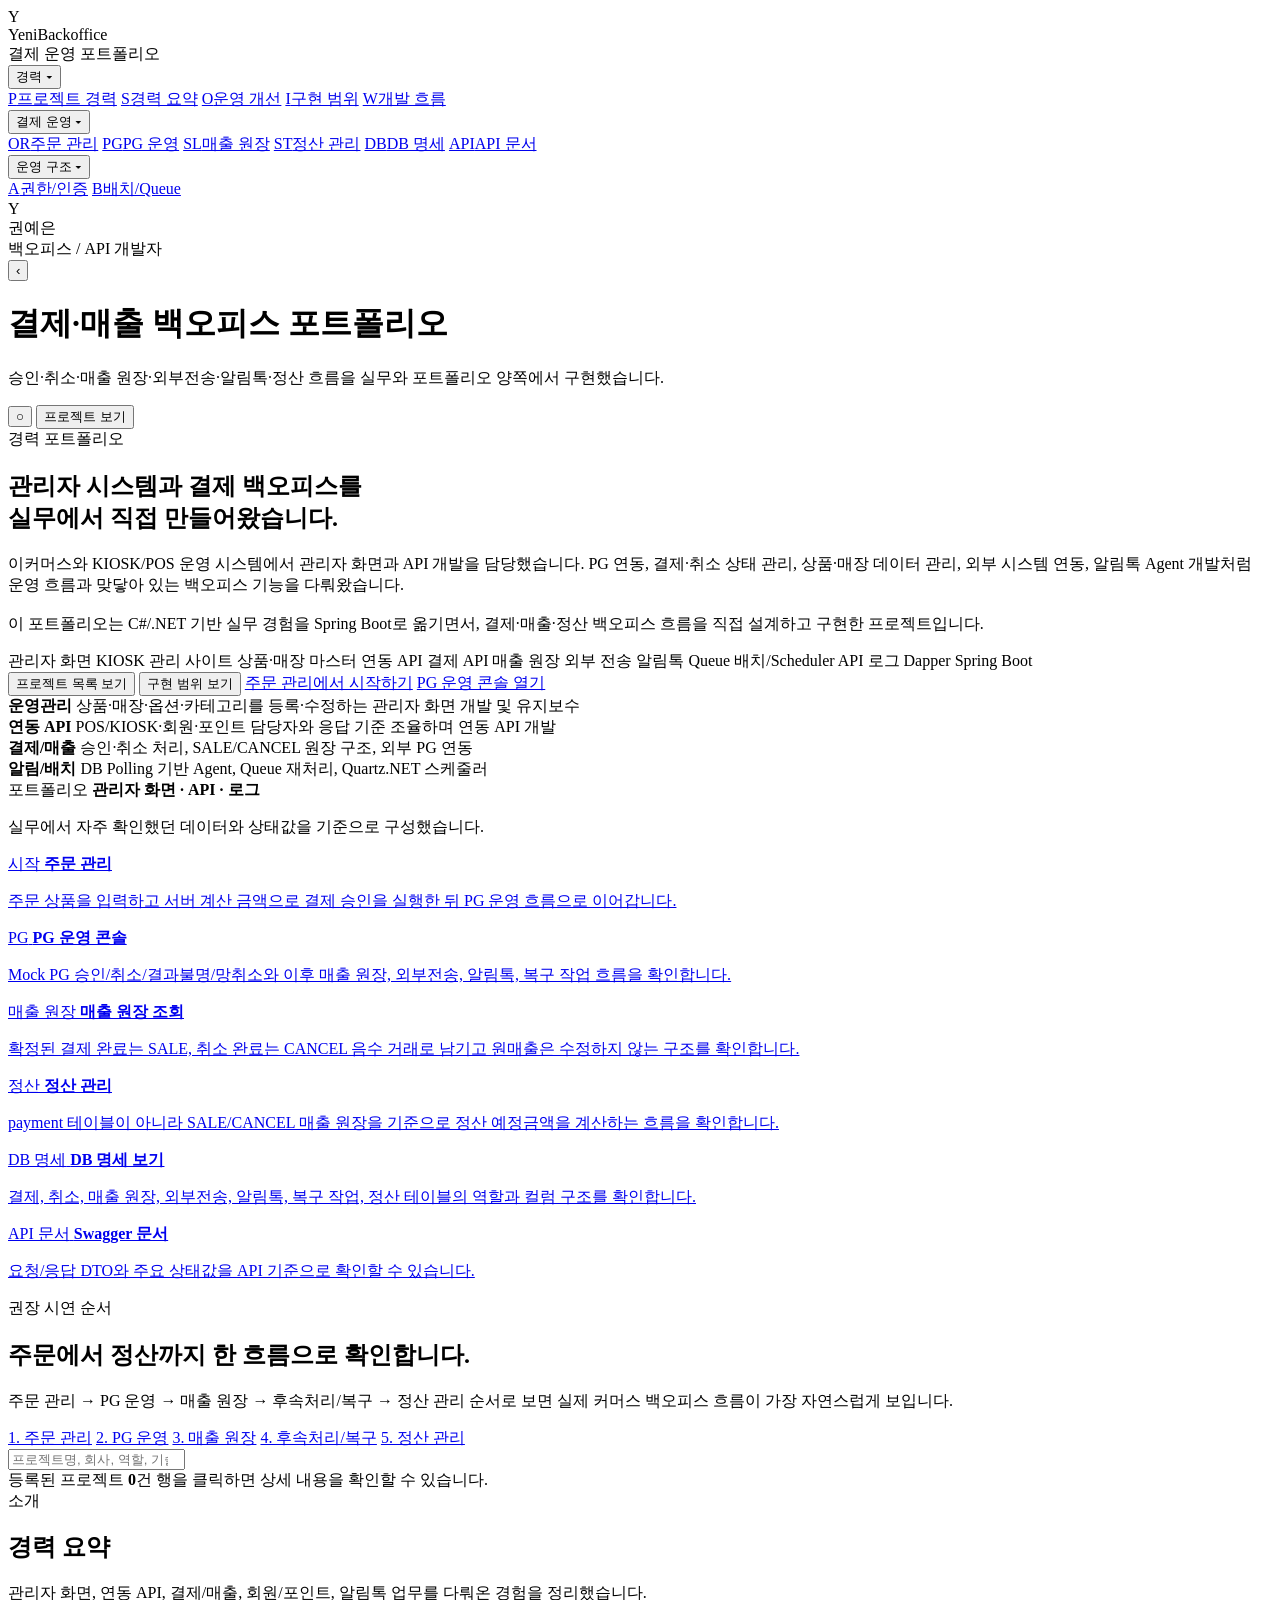
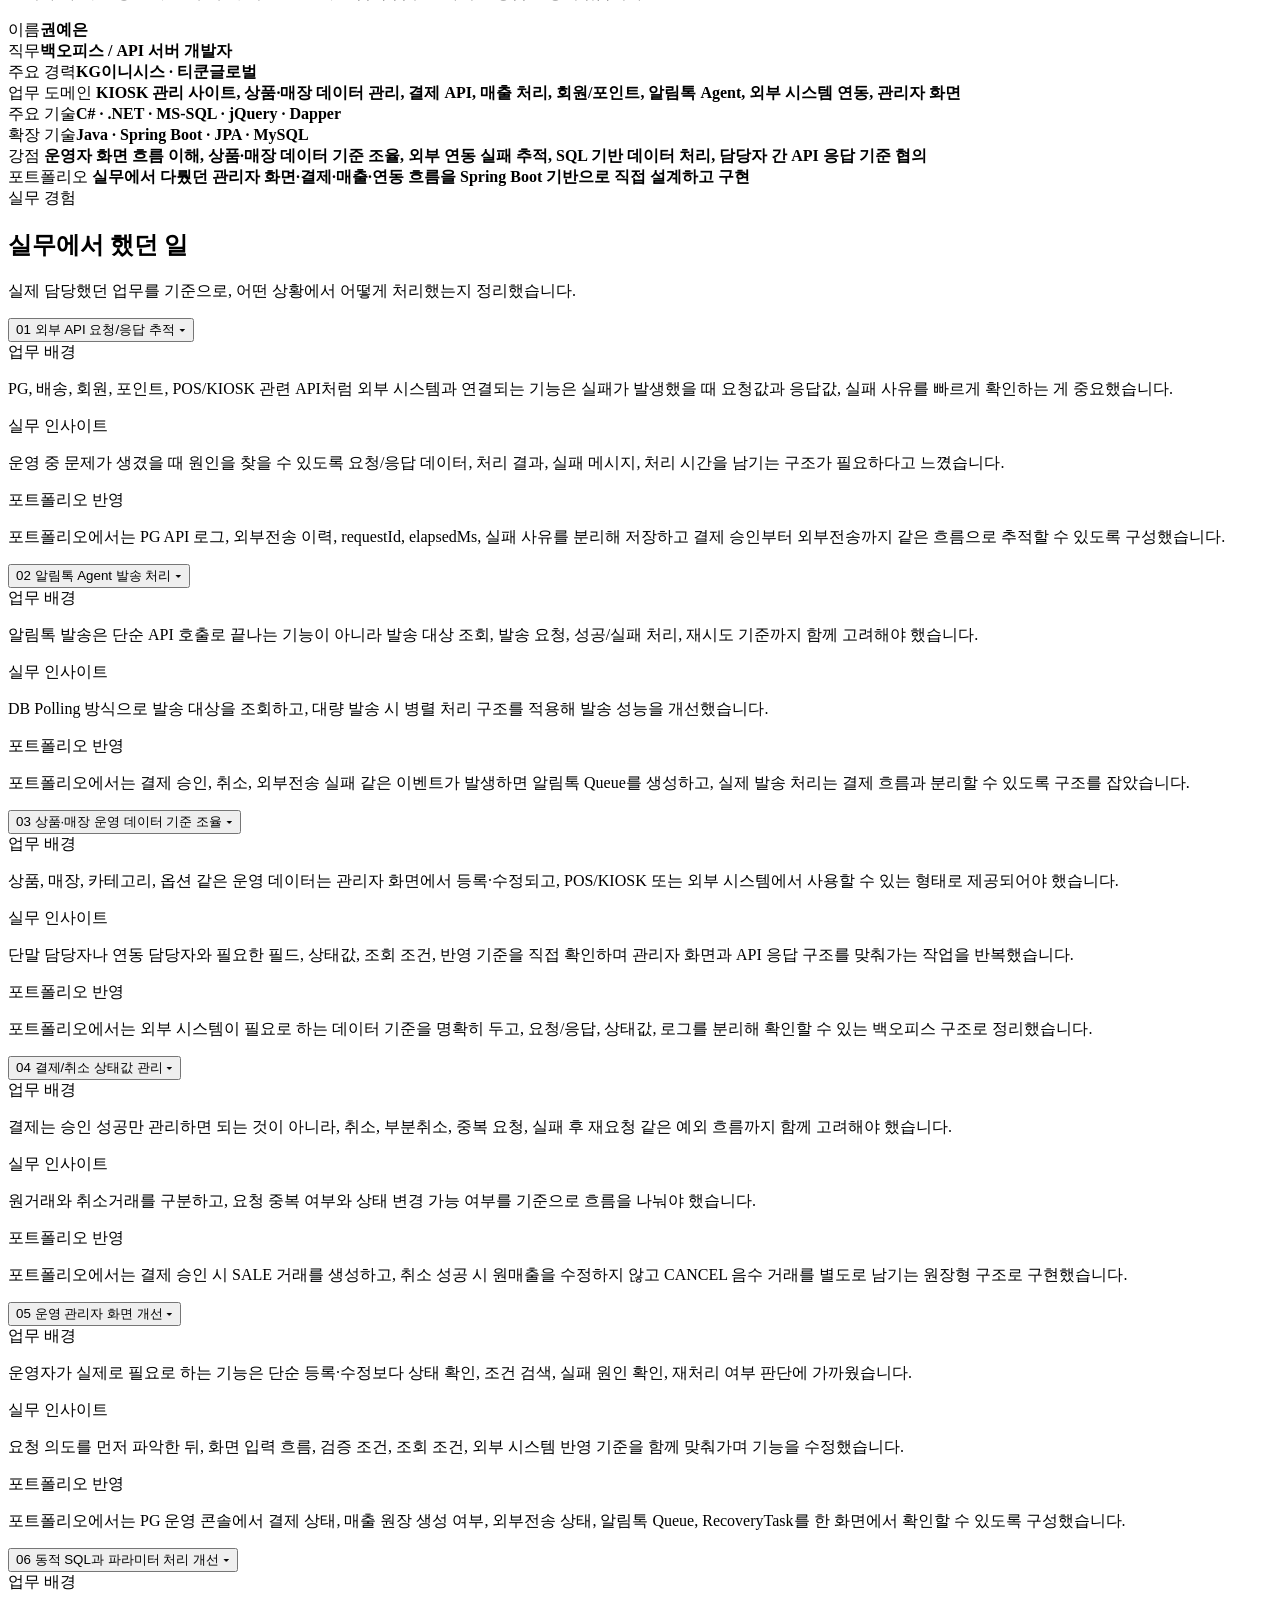
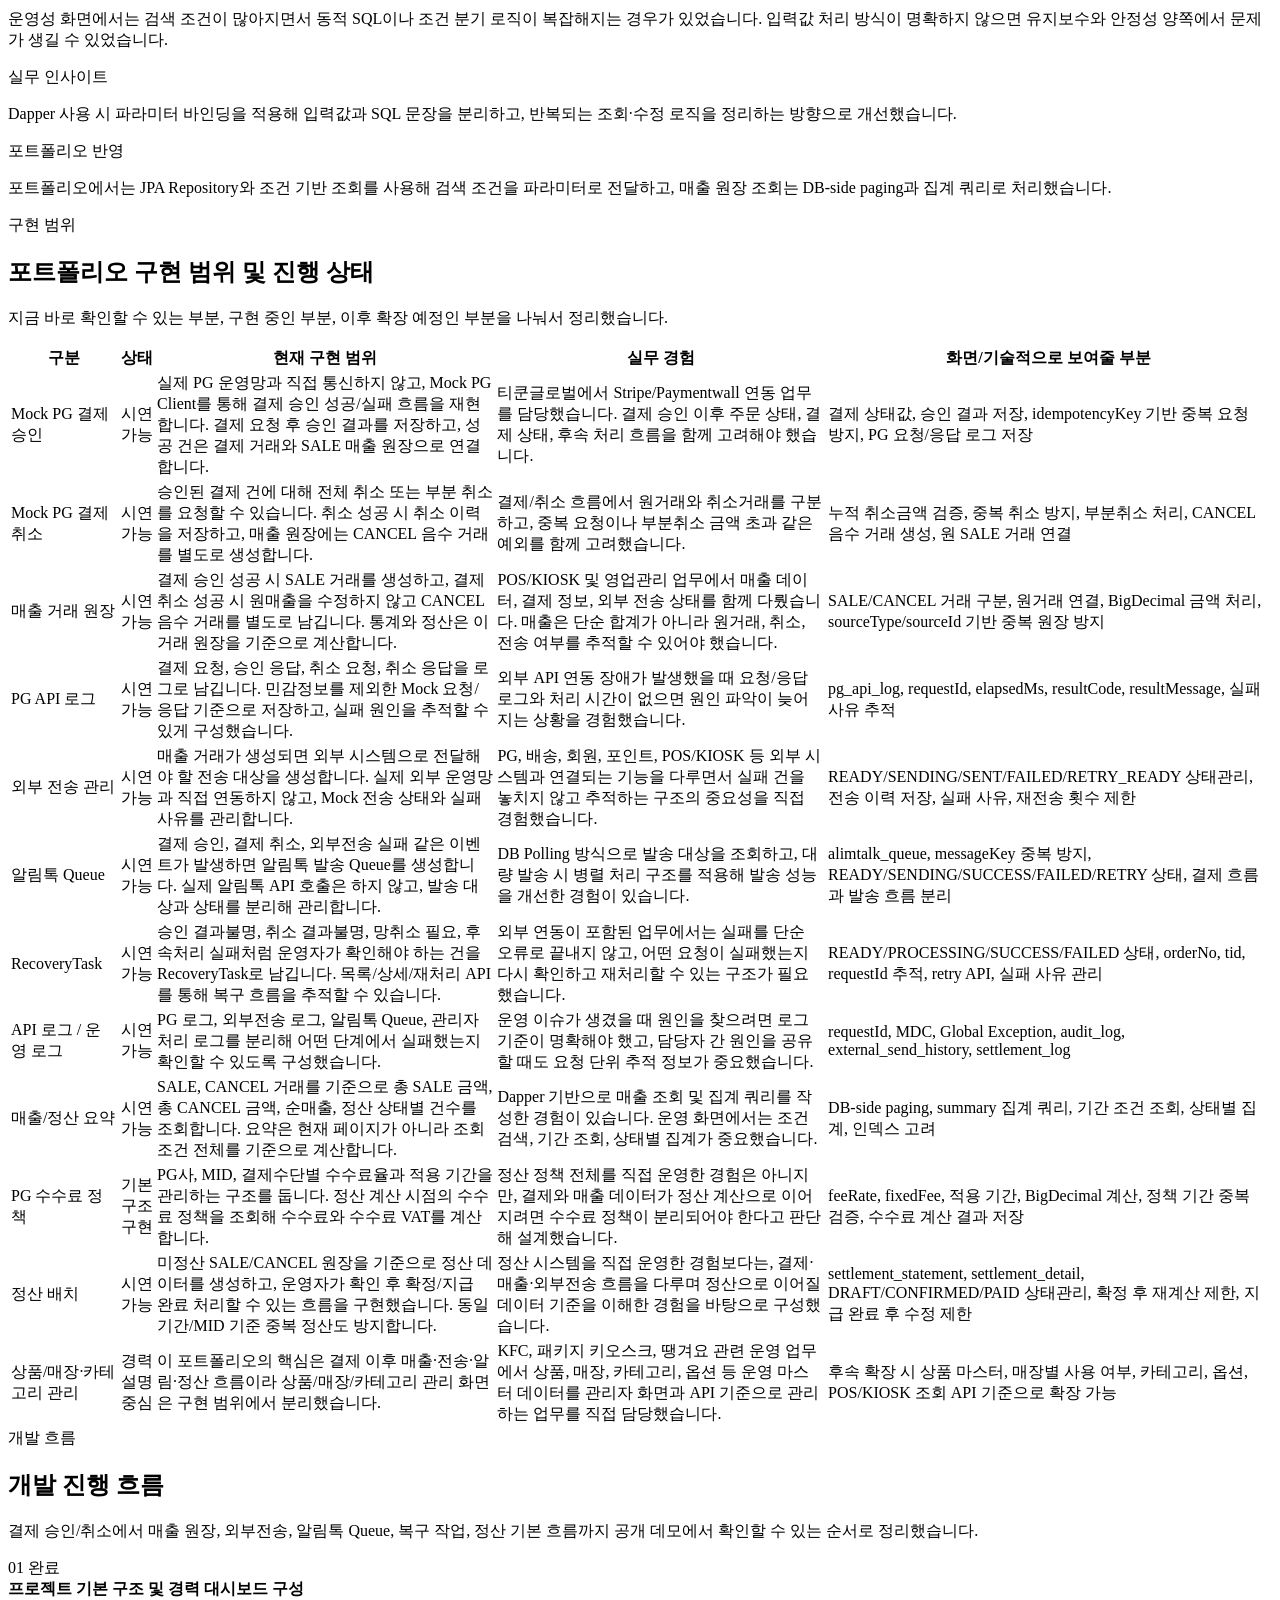
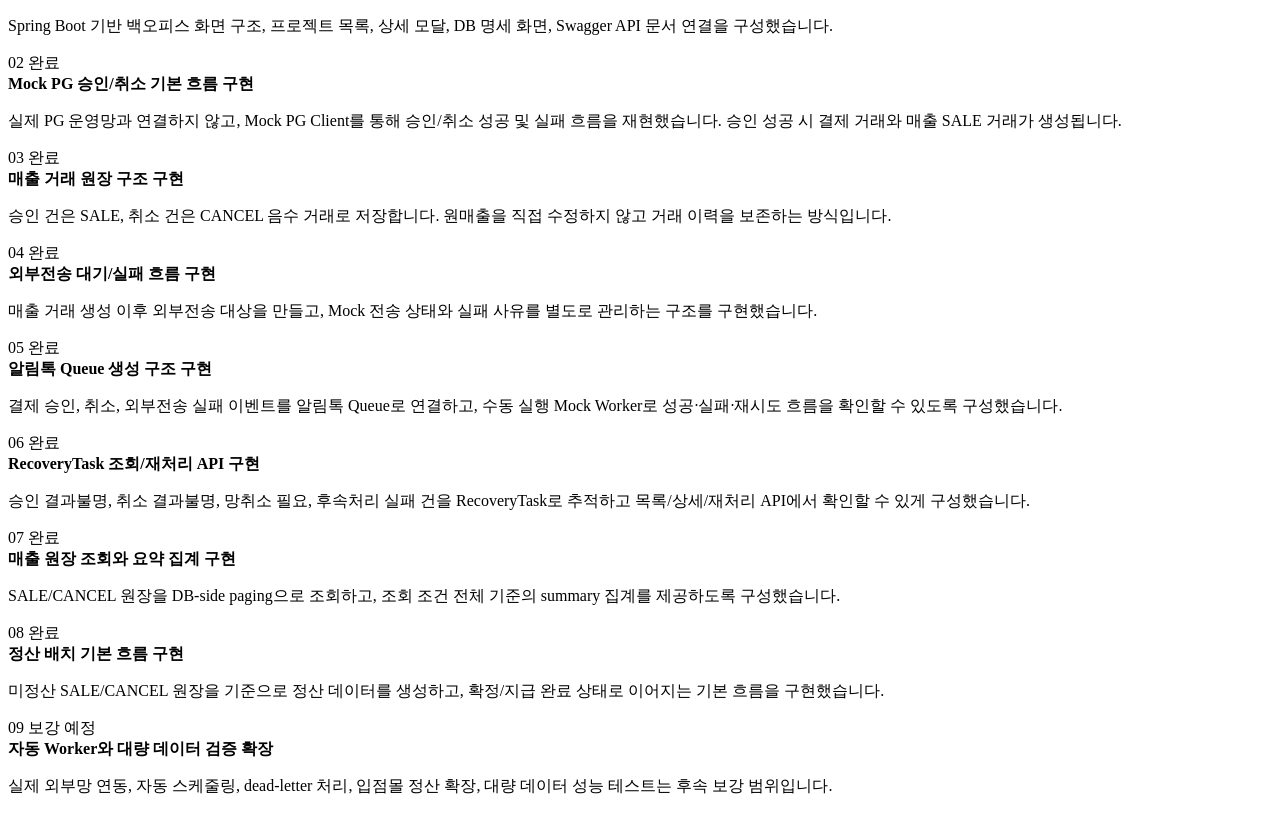
==== commit d92b316c: "feat: 주문 기반 포트폴리오 시연 흐름 개선" ====
--- a/api/src/main/resources/templates/dashboard/index.html
+++ b/api/src/main/resources/templates/dashboard/index.html
@@ -40,7 +40,8 @@
                     <span class="nav-arrow">▾</span>
                 </button>
                 <div class="nav-items">
-                    <a class="nav-link" href="/admin/payment-operations"><span class="nav-icon">PG</span><span class="nav-text">PG Mock 콘솔</span></a>
+                    <a class="nav-link" href="/admin/commerce/orders"><span class="nav-icon">OR</span><span class="nav-text">주문 관리</span></a>
+                    <a class="nav-link" href="/admin/payment-operations"><span class="nav-icon">PG</span><span class="nav-text">PG 운영</span></a>
                     <a class="nav-link" href="/admin/payment-operations/sales-ledger"><span class="nav-icon">SL</span><span class="nav-text">매출 원장</span></a>
                     <a class="nav-link" href="/admin/payment-operations/settlements"><span class="nav-icon">ST</span><span class="nav-text">정산 관리</span></a>
                     <a class="nav-link" href="/admin/database-spec"><span class="nav-icon">DB</span><span class="nav-text">DB 명세</span></a>
@@ -122,7 +123,8 @@
                     <div class="hero-actions">
                         <button class="primary-action" type="button" onclick="document.querySelector('.table-wrap').scrollIntoView({behavior:'smooth', block:'start'})">프로젝트 목록 보기</button>
                         <button class="btn" type="button" onclick="document.getElementById('scope').scrollIntoView({behavior:'smooth', block:'start'})">구현 범위 보기</button>
-                        <a class="primary-action" href="/admin/payment-operations">PG Mock 콘솔 열기</a>
+                        <a class="primary-action" href="/admin/commerce/orders">주문 관리에서 시작하기</a>
+                        <a class="primary-action" href="/admin/payment-operations">PG 운영 콘솔 열기</a>
                     </div>
                 </div>
 
@@ -152,9 +154,14 @@
             </section>
 
             <section class="demo-entry reveal-section" aria-label="포트폴리오 구현 데모 바로가기">
-                <a class="demo-entry-card primary" href="/admin/payment-operations">
-                    <span>데모</span>
-                    <strong>PG Mock 운영 콘솔</strong>
+                <a class="demo-entry-card primary" href="/admin/commerce/orders">
+                    <span>시작</span>
+                    <strong>주문 관리</strong>
+                    <p>주문 상품을 입력하고 서버 계산 금액으로 결제 승인을 실행한 뒤 PG 운영 흐름으로 이어갑니다.</p>
+                </a>
+                <a class="demo-entry-card" href="/admin/payment-operations">
+                    <span>PG</span>
+                    <strong>PG 운영 콘솔</strong>
                     <p>Mock PG 승인/취소/결과불명/망취소와 이후 매출 원장, 외부전송, 알림톡, 복구 작업 흐름을 확인합니다.</p>
                 </a>
                 <a class="demo-entry-card" href="/admin/payment-operations/sales-ledger">
@@ -179,6 +186,21 @@
                 </a>
             </section>
 
+            <section class="demo-sequence reveal-section" aria-label="권장 시연 순서">
+                <div>
+                    <span class="section-label">권장 시연 순서</span>
+                    <h2>주문에서 정산까지 한 흐름으로 확인합니다.</h2>
+                    <p>주문 관리 → PG 운영 → 매출 원장 → 후속처리/복구 → 정산 관리 순서로 보면 실제 커머스 백오피스 흐름이 가장 자연스럽게 보입니다.</p>
+                </div>
+                <div class="sequence-links">
+                    <a href="/admin/commerce/orders">1. 주문 관리</a>
+                    <a href="/admin/payment-operations">2. PG 운영</a>
+                    <a href="/admin/payment-operations/sales-ledger">3. 매출 원장</a>
+                    <a href="/admin/payment-operations#followups">4. 후속처리/복구</a>
+                    <a href="/admin/payment-operations/settlements">5. 정산 관리</a>
+                </div>
+            </section>
+
             <div class="search-row reveal delayed">
                 <div class="search-wrap">
                     <input class="main-search" id="keywordInput" type="search" placeholder="프로젝트명, 회사, 역할, 기술 키워드 검색" />
